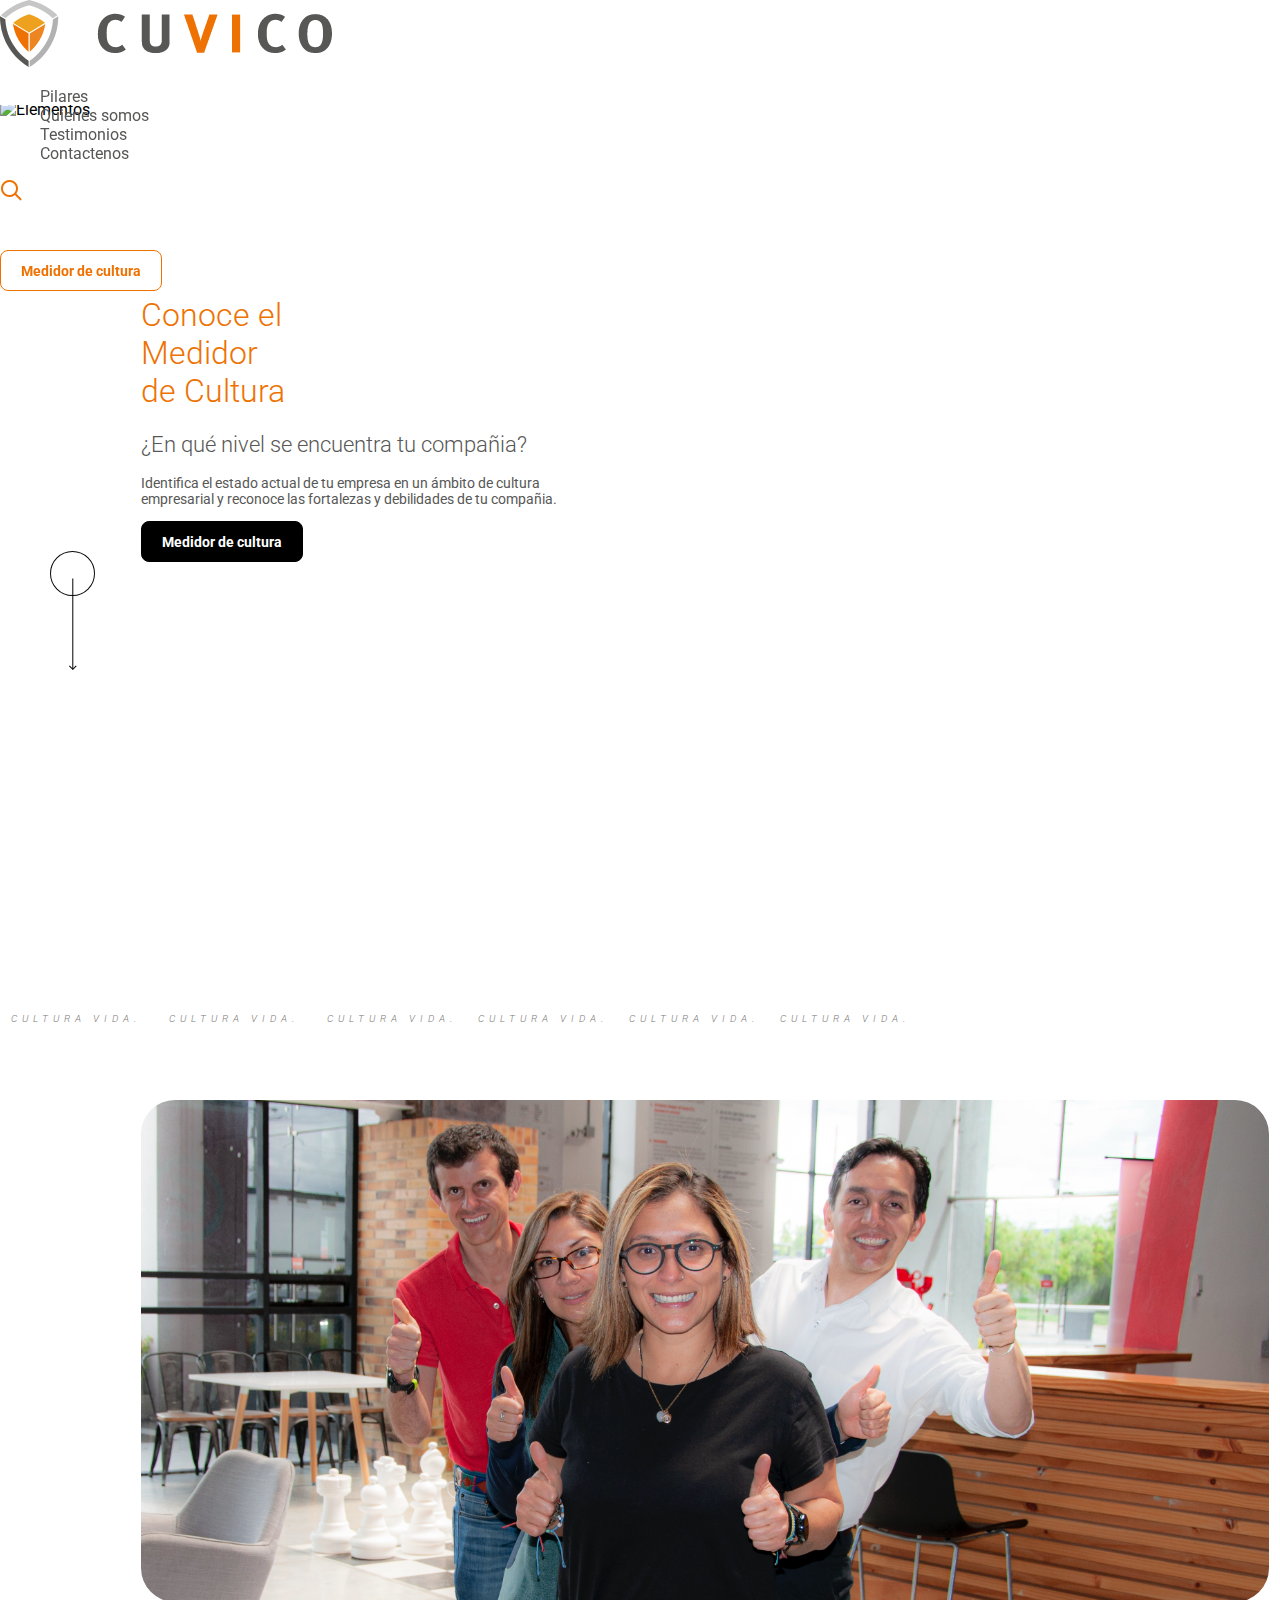
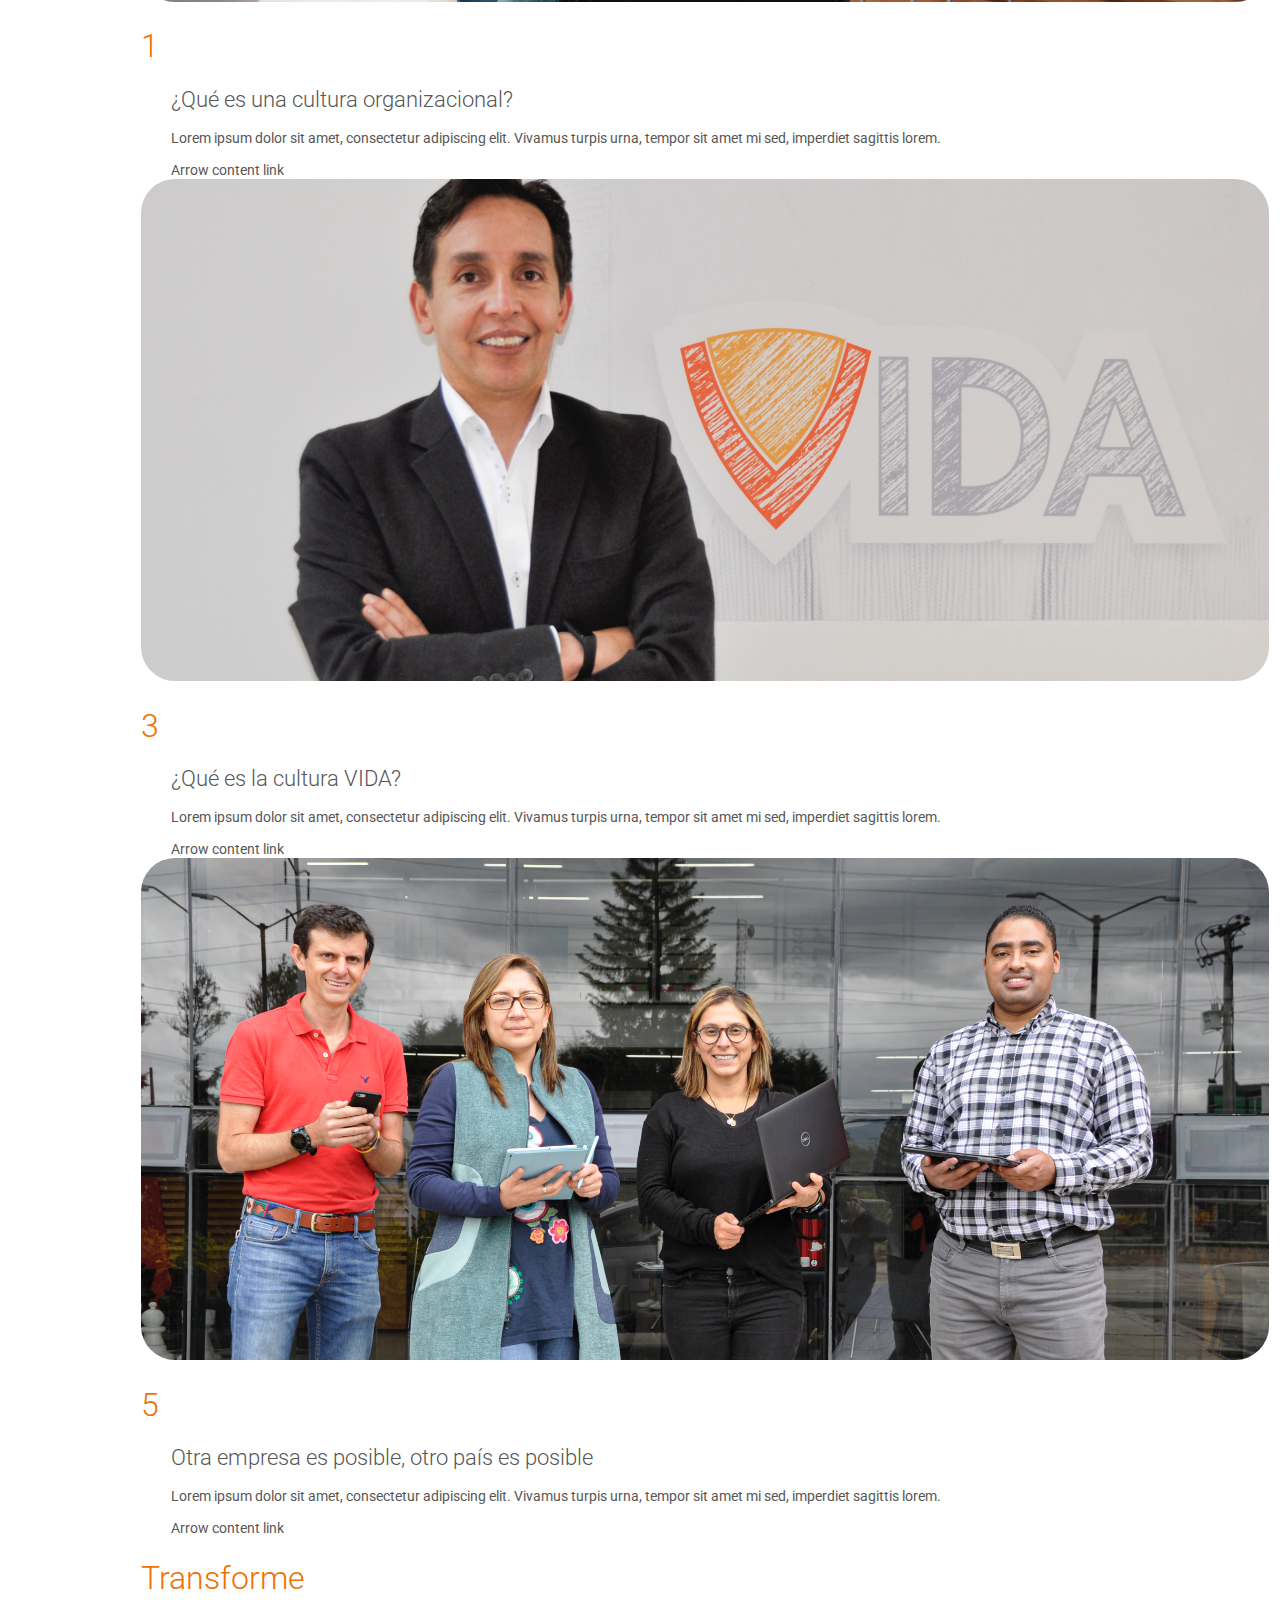
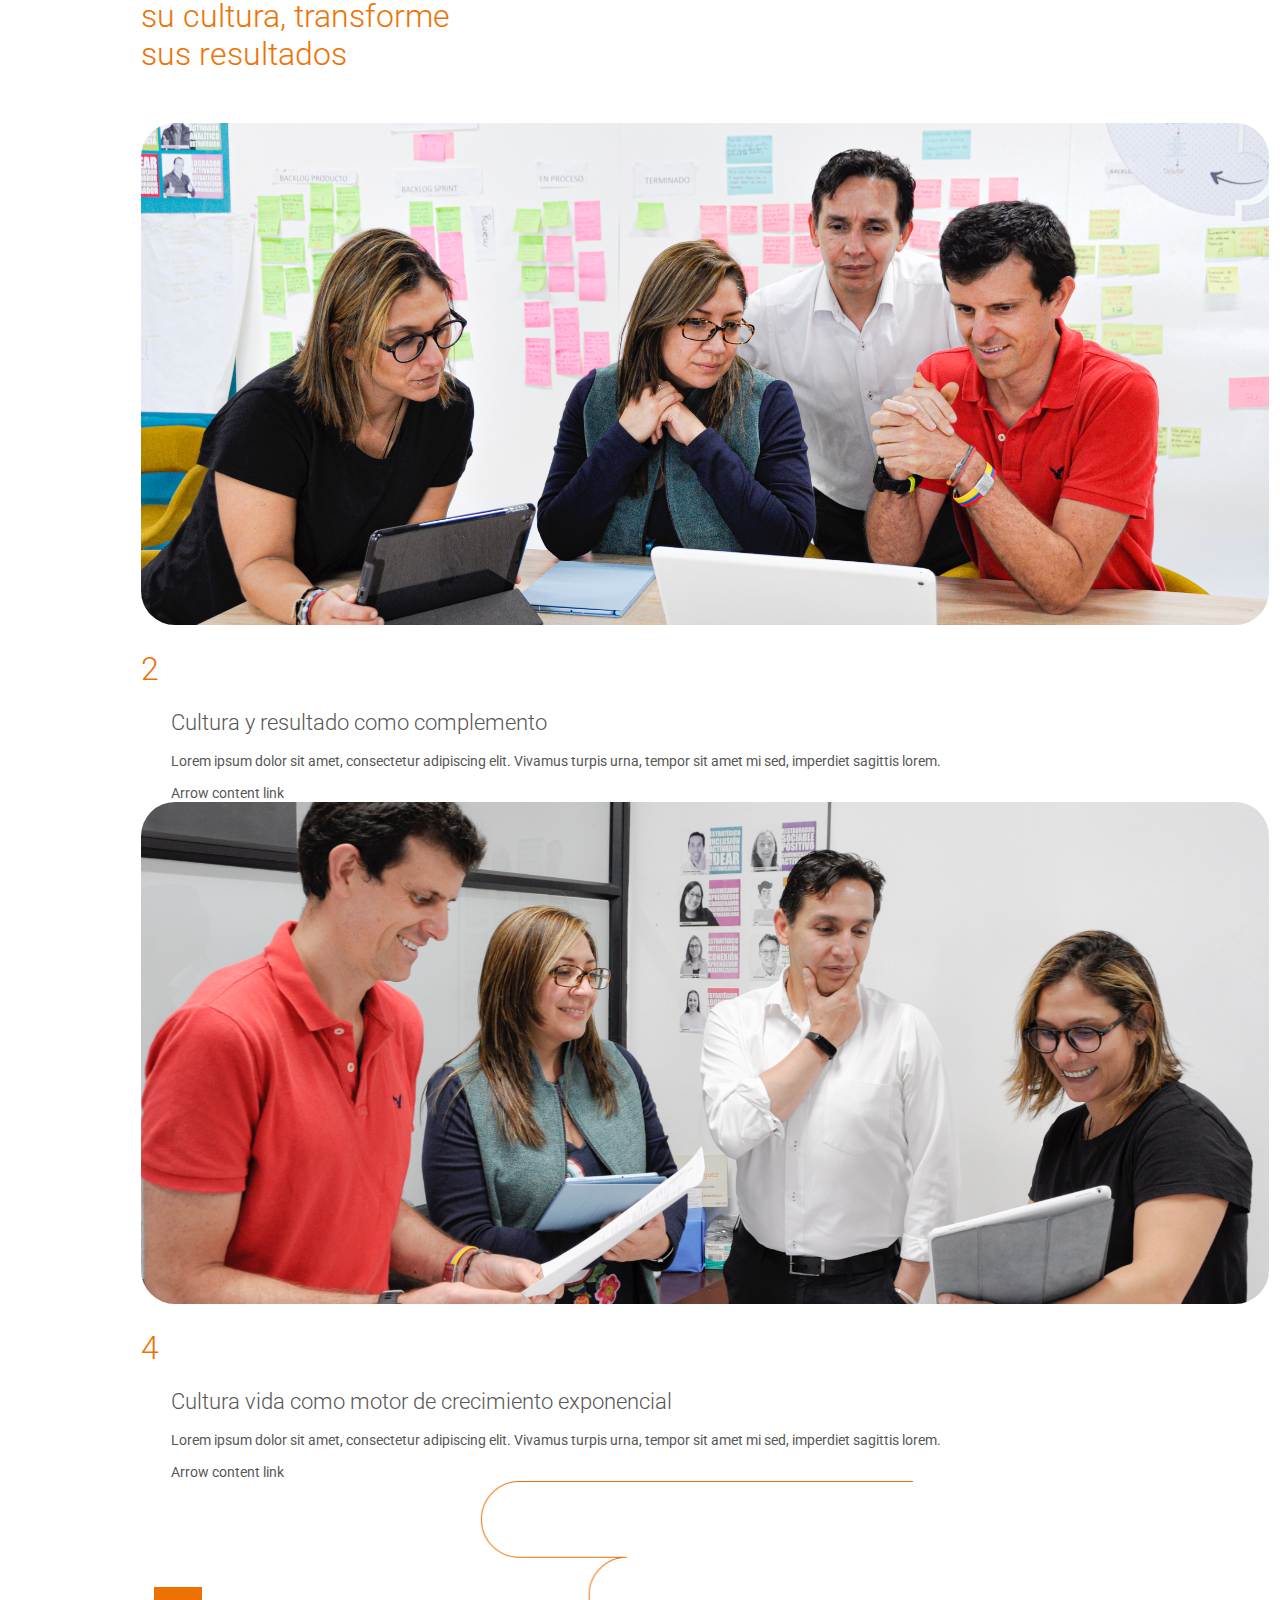
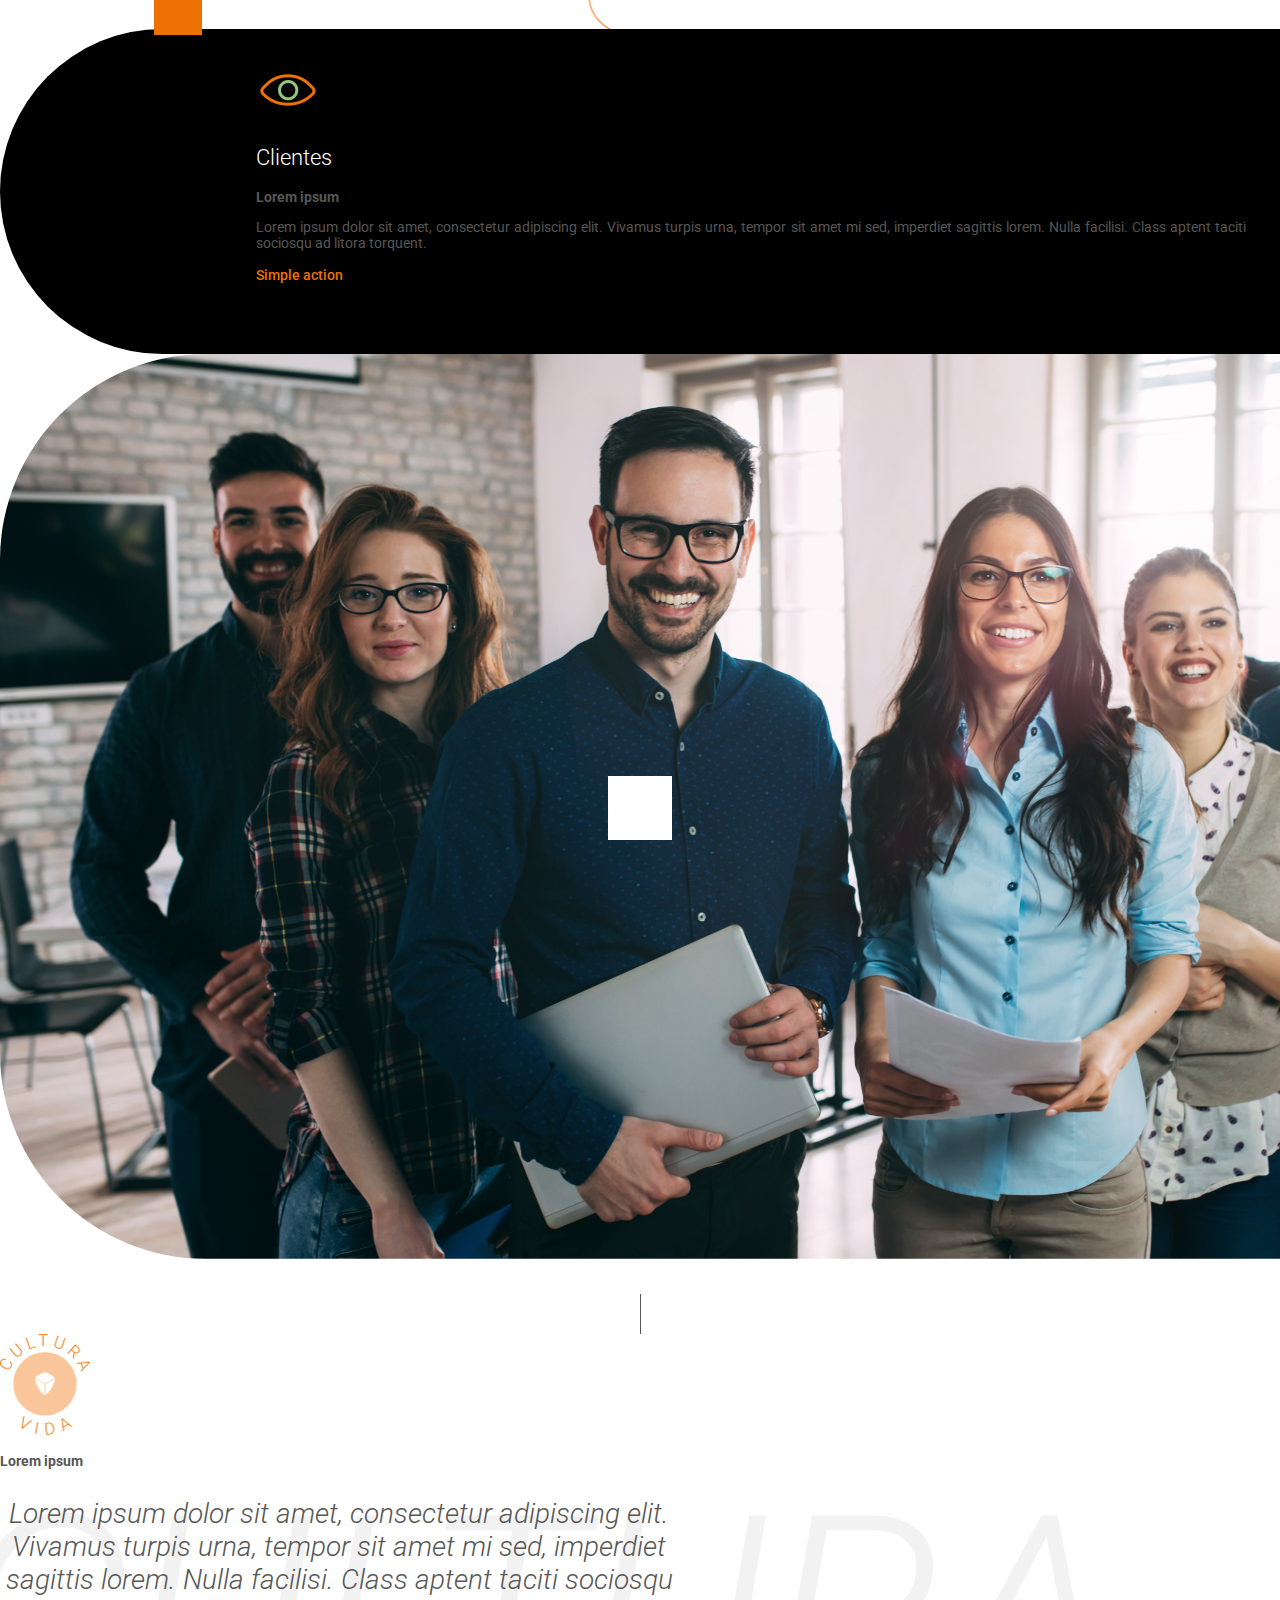
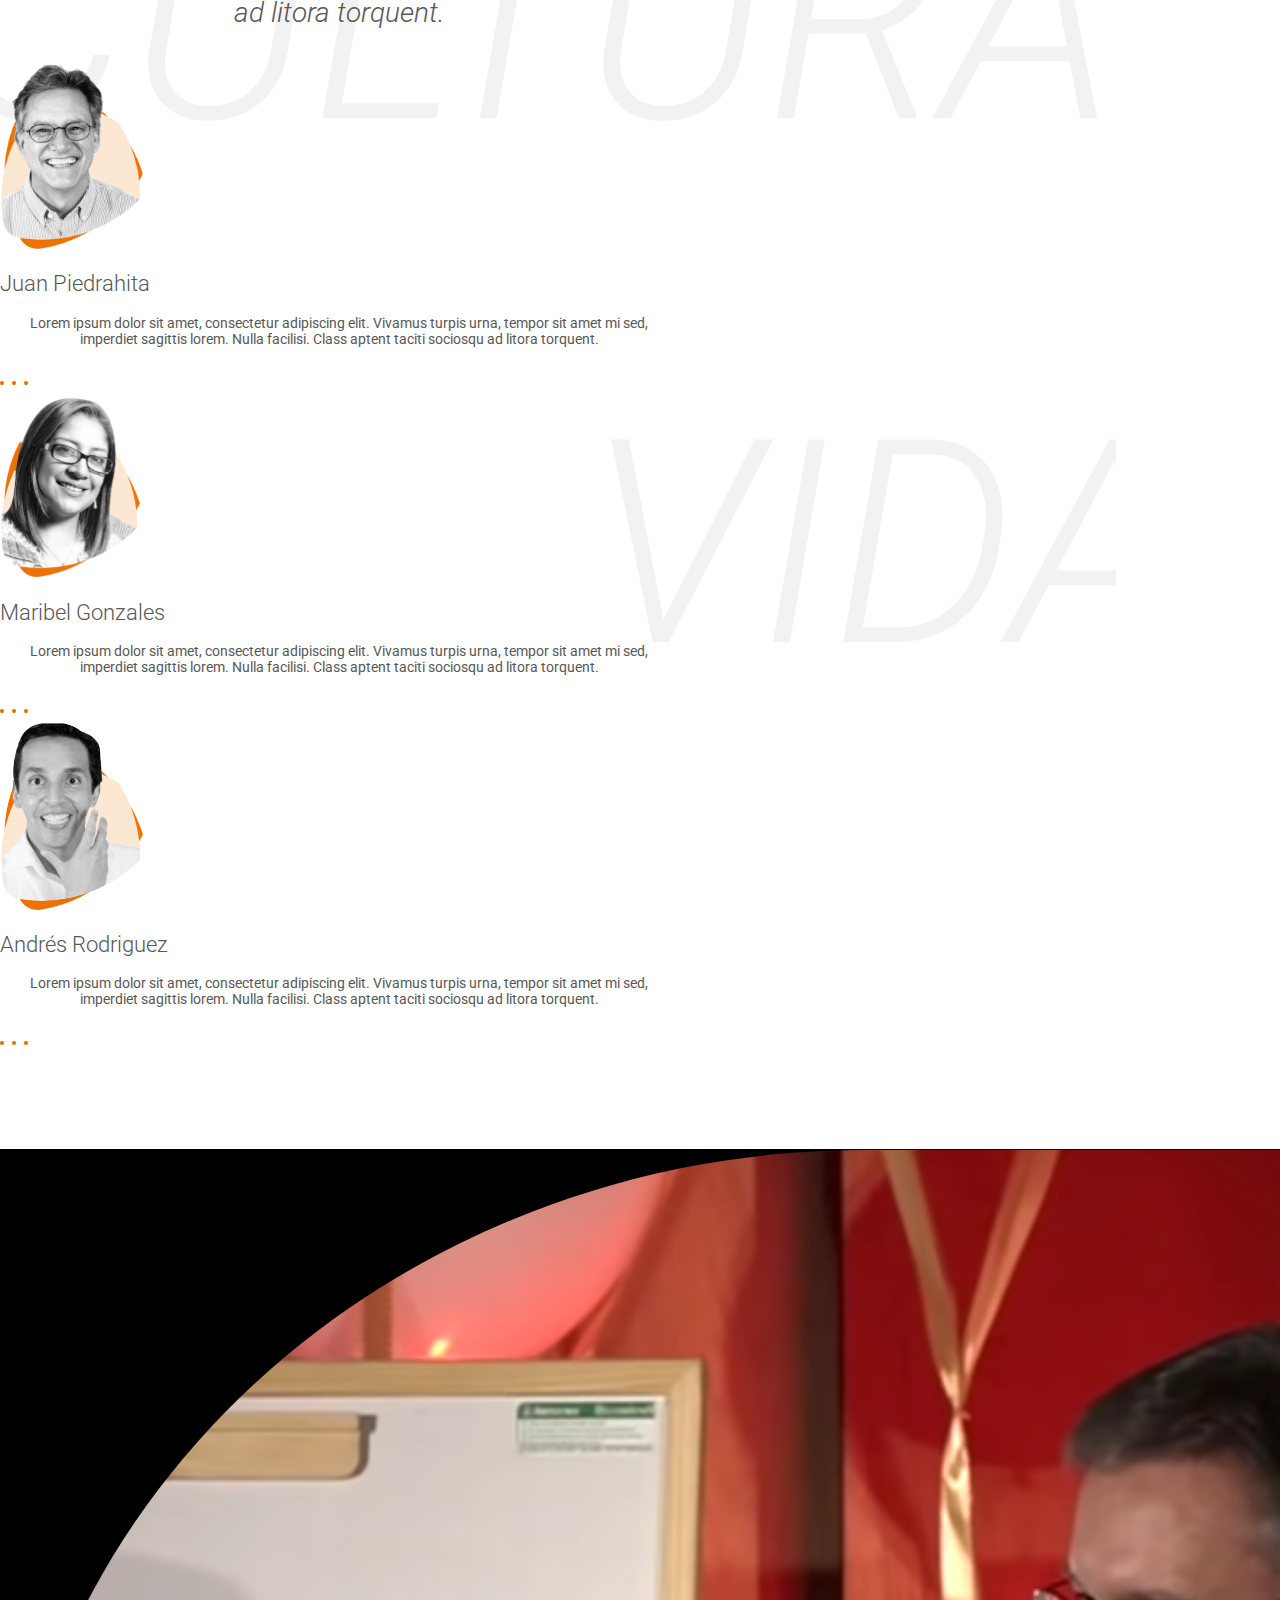
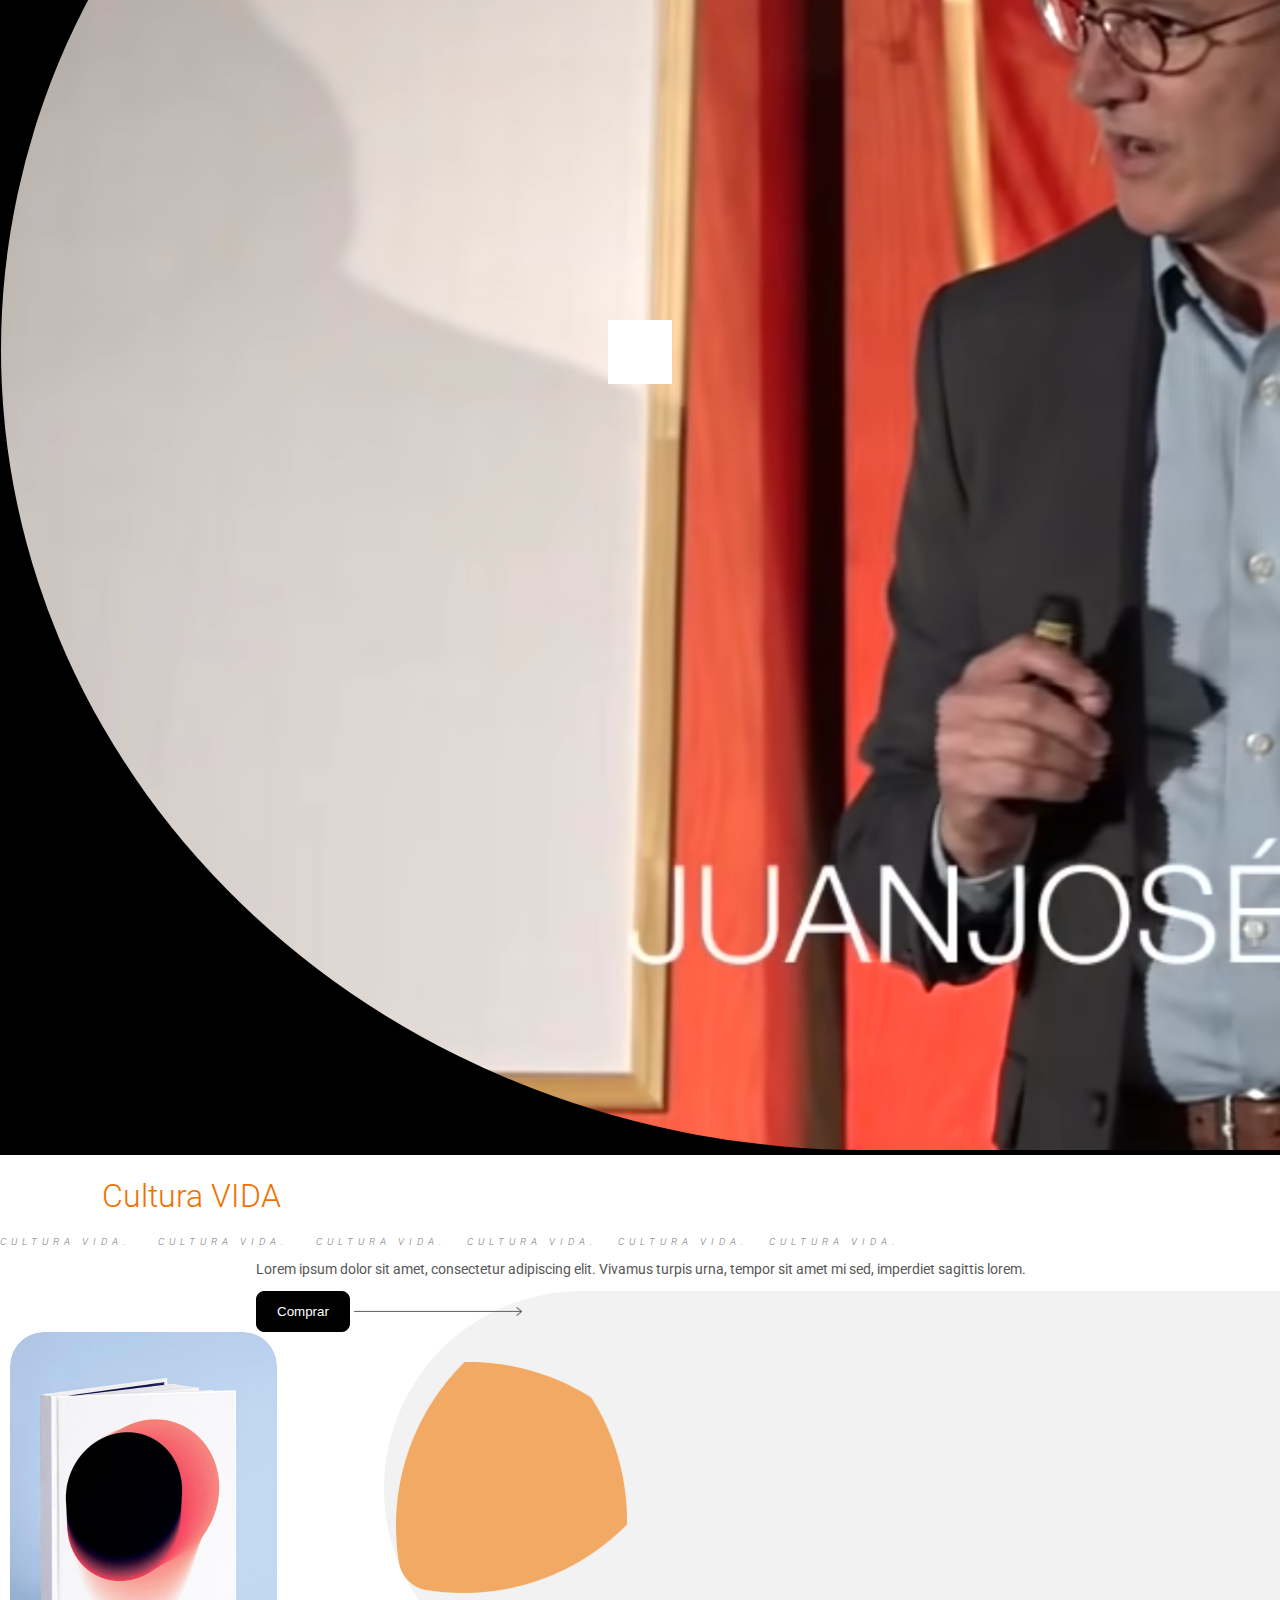
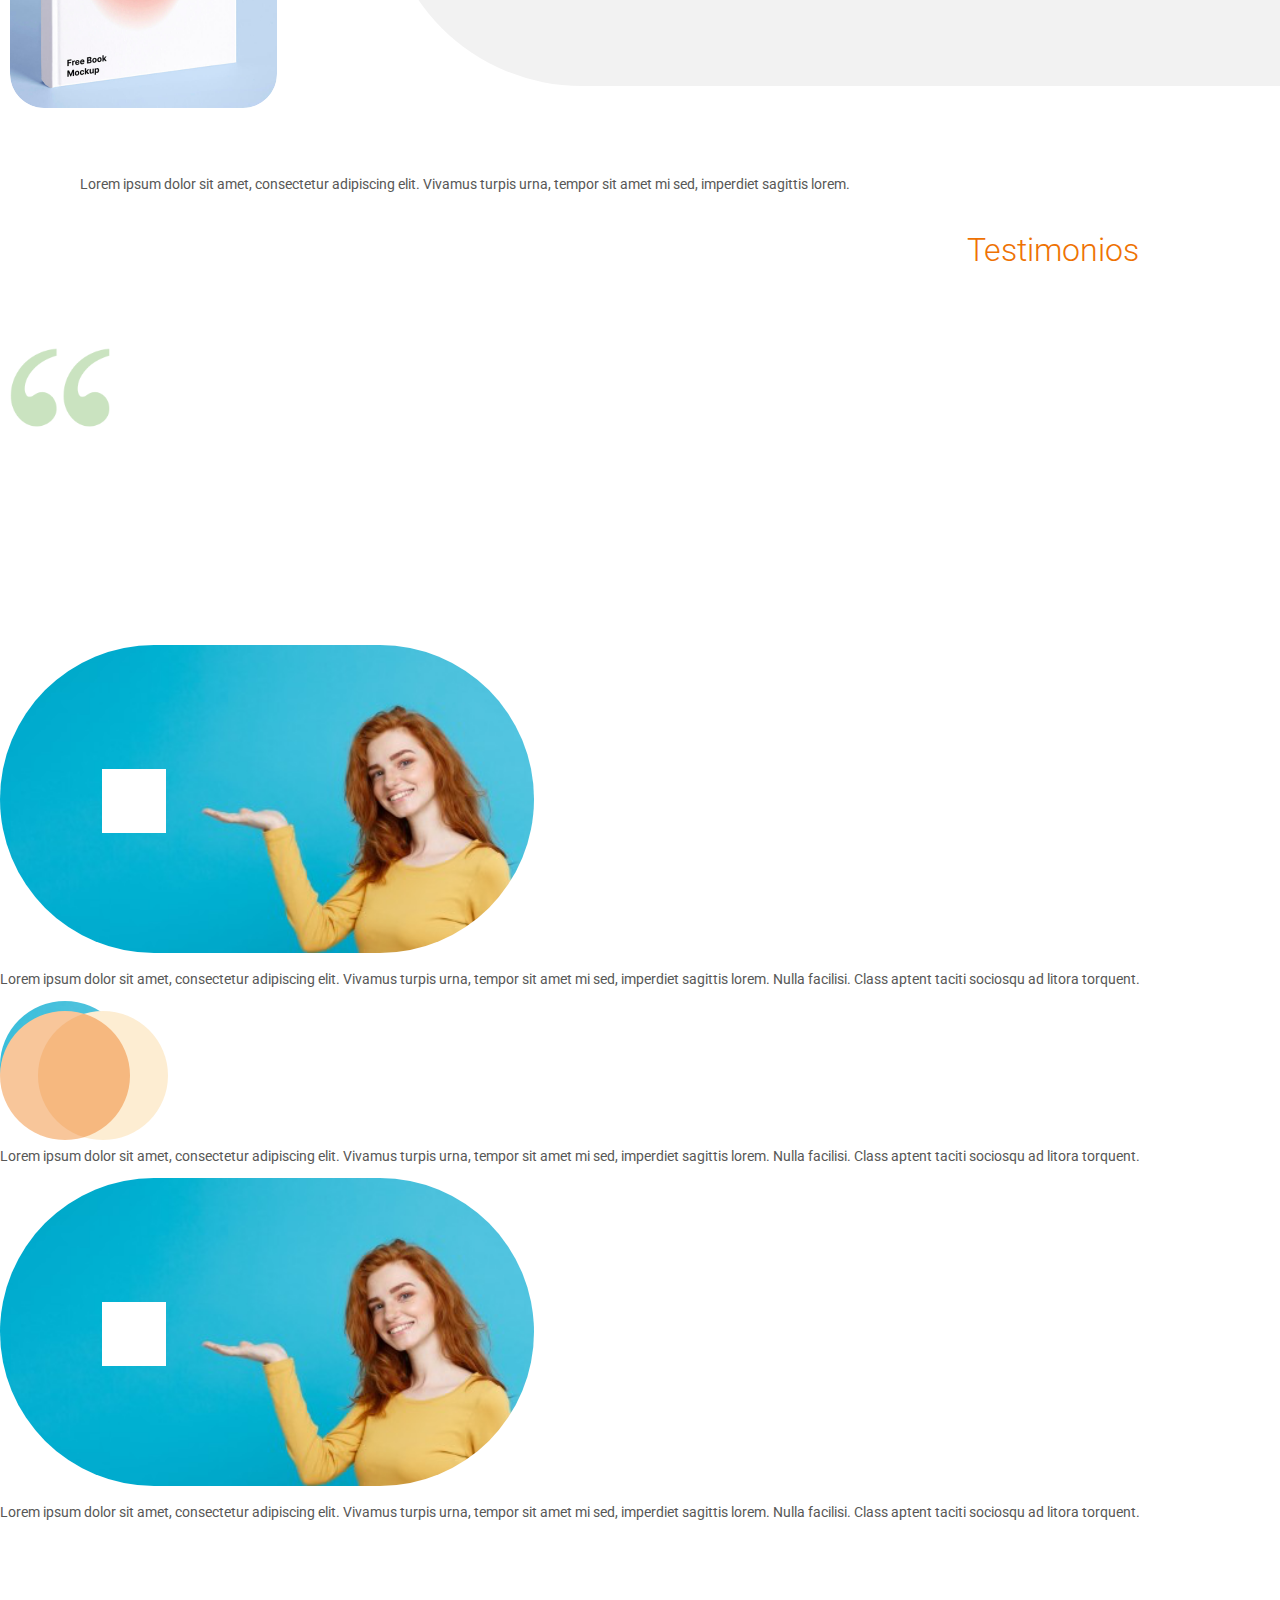
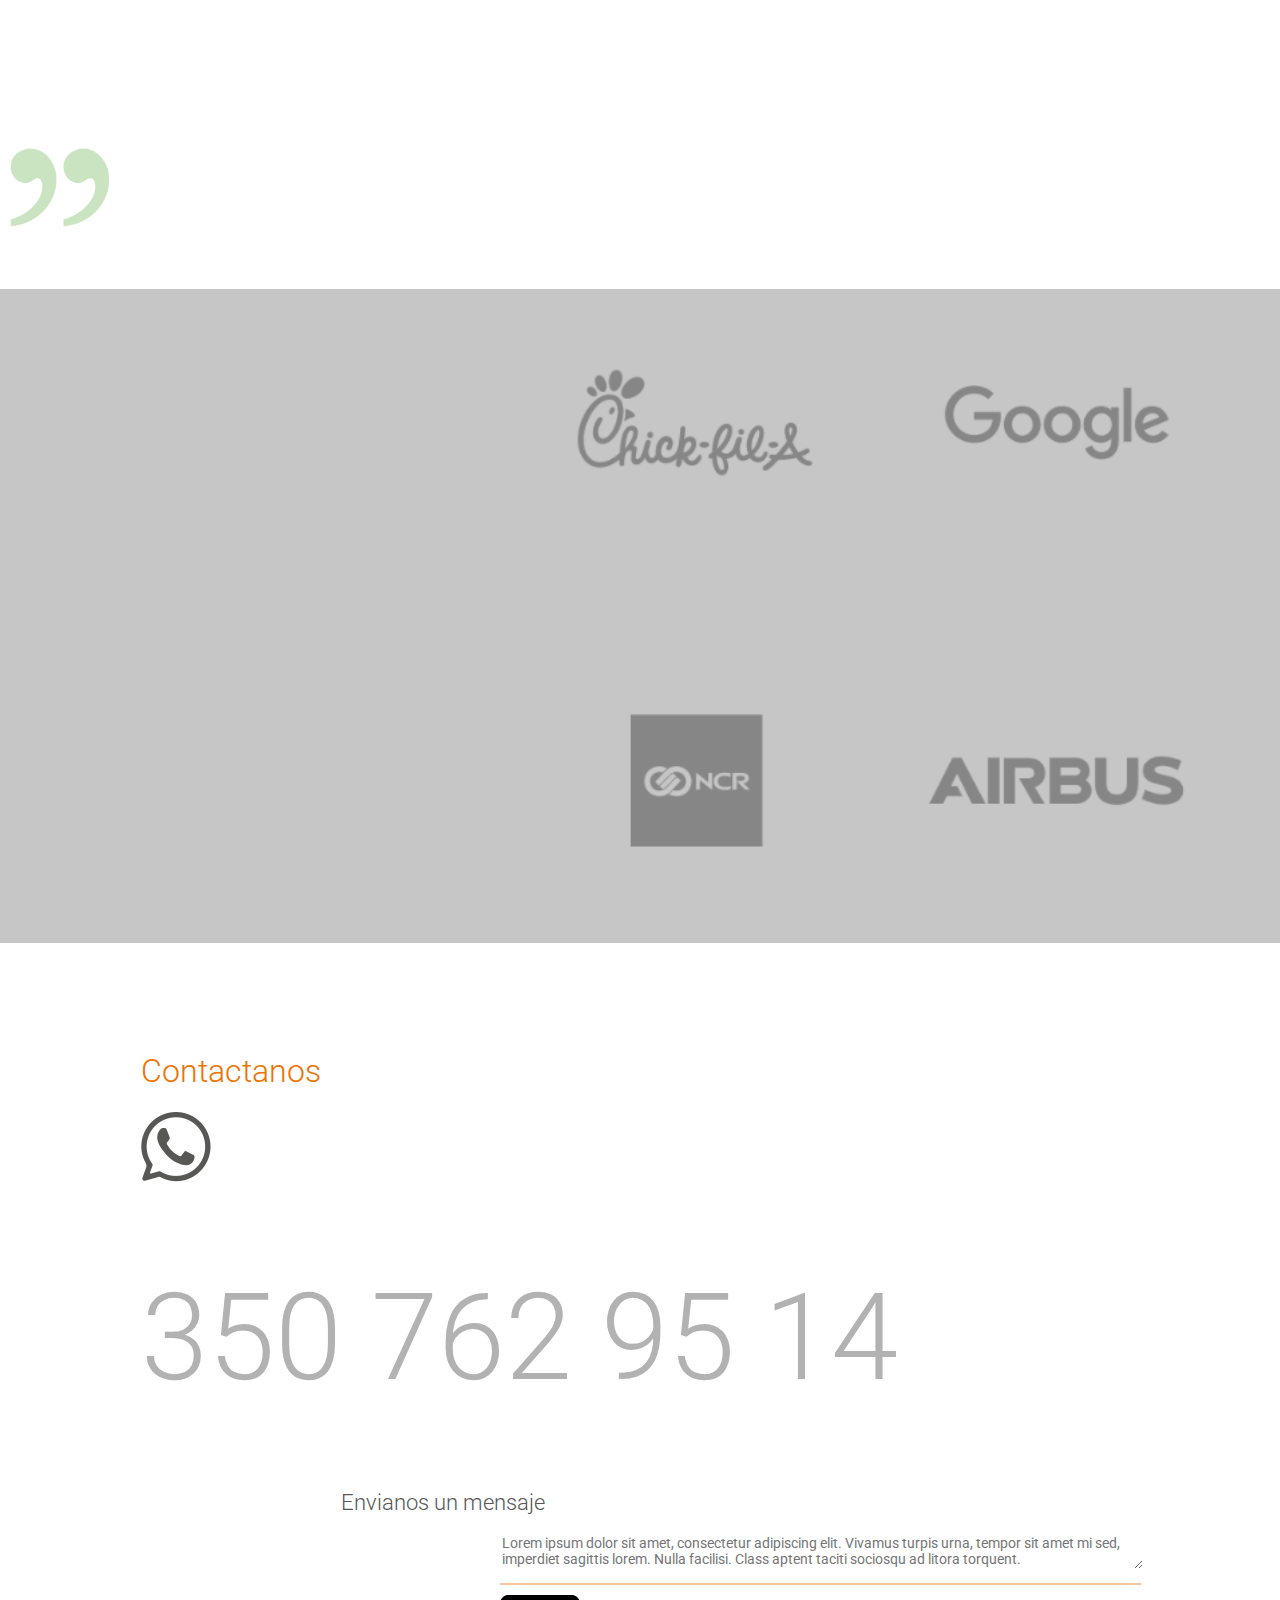
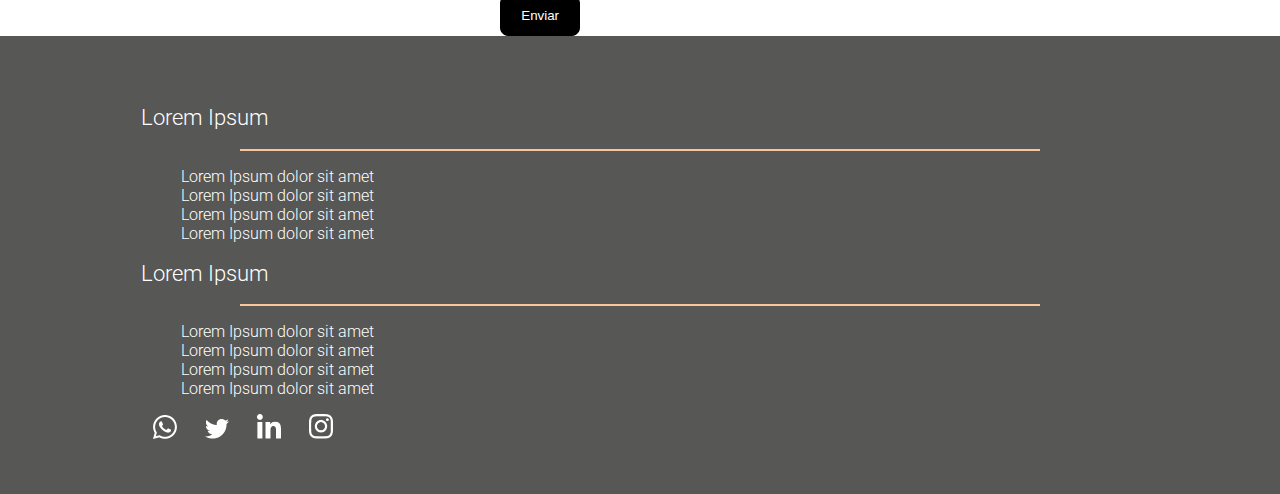
==== index.html @ b5a1ce72 "first changes" ====
<!DOCTYPE html>
<html lang="en">
<head>
  <meta charset="UTF-8">
  <meta http-equiv="X-UA-Compatible" content="IE=edge">
  <meta name="viewport" content="width=device-width, initial-scale=1.0">
  <link rel="preconnect" href="https://fonts.googleapis.com">
  <link rel="preconnect" href="https://fonts.gstatic.com" crossorigin>
  <link href="https://fonts.googleapis.com/css2?family=Roboto:ital,wght@0,300;0,400;0,500;0,700;1,300&display=swap" rel="stylesheet">
  <link rel="stylesheet" href="styles/main.css">
  <link rel="icon" type="image/x-icon" href="images/logo1.png">
  <link href="https://cdn.jsdelivr.net/npm/bootstrap@5.0.2/dist/css/bootstrap.min.css" rel="stylesheet" integrity="sha384-EVSTQN3/azprG1Anm3QDgpJLIm9Nao0Yz1ztcQTwFspd3yD65VohhpuuCOmLASjC" crossorigin="anonymous">
  <link rel="stylesheet" href="https://use.fontawesome.com/releases/v5.8.1/css/all.css" integrity="sha384-50oBUHEmvpQ+1lW4y57PTFmhCaXp0ML5d60M1M7uH2+nqUivzIebhndOJK28anvf" crossorigin="anonymous">
  <title>Cuvico web</title>
</head>
<body>
  <nav class="nav d-flex justify-content-center">
    <div class="mx-4 d-flex align-items-center w-100">
      <div class="col-2">
        <a href="/"><img class="logoNavBar w-100" src="images/logo2.png" alt="logo"/></a>
      </div>
      <ul class="col-6 d-flex align-items-center justify-content-around m-0">
        <li><a class="linkLineNav" href="#">Pilares</a></li>
        <li><a class="linkLineNav" href="/pageWhoWeAre.html">Quienes somos</a></li>
        <li><a class="linkLineNav" href="#">Testimonios</a></li>
        <li><a class="linkLineNav" href="#">Contactenos</a></li>
      </ul>
      <div class="col-2 d-flex justify-content-end" id="divSearch">
        <img class="search" id="search" src="images/search.png" alt="buscador"/>
        <div class="searchDivInput searchDivInputShow align-items-center" id="searchDivInput">        
          <input class="searchInput border-0 w-100 h-90" type="text" placeholder="Search item"/>
          <hr class="hrSearch"/>
        </div>
      </div>
      <div class="col-2 d-flex justify-content-center px-2">
        <a href="/pageOneCultureMeter.html"><button class="linkOrange btnSec">Medidor de cultura</button></a>
      </div>
    </div>
  </nav>
  <section class="sectionOneInicialPage w-100">
    <img class="imageInicialPage" src="images/elementsImage.png" alt="Elementos"/>
    <div class="containerElements">
      <div class="containerElementsSquare"></div>
      <h1 class="titleOneRegular">Conoce el <br/>Medidor <br/>de Cultura</h1>
      <h2 class="titleTwoLight">¿En qué nivel se encuentra tu compañia?</h2>
      <p class="pBig mt-3">Identifica el estado actual de tu empresa en un ámbito de cultura empresarial y reconoce las fortalezas y debilidades de tu compañia.</p>
      <div class="">
        <a href="/pageOneCultureMeter.html"><button class="btnPri linkOrange">Medidor de cultura</button></a>
      </div>
      <img class="arrow" src="images/arrow.svg" alt="Imagen mesa de trabajo"/>
    </div>
  </section>
  <section class="sectionTwoInicialPage w-100">
    <div class="sectionQuestions d-flex">
      <div class="col-6 colOne">
        <h4 class="titleFiveLight titleColOne">CULTURA VIDA. &nbsp;&nbsp; CULTURA VIDA. &nbsp;&nbsp; CULTURA VIDA.&nbsp;&nbsp; CULTURA VIDA.&nbsp;&nbsp; CULTURA VIDA.&nbsp;&nbsp; CULTURA VIDA.</h4>
        <div class="p-2 px-3 my-5">
          <img class="imageQuestionOne w-100" src="images/imageQuestionOne.png" alt="Imagen pregunta uno"/>
          <div class="pt-3 d-flex">
            <div class="col-1">
              <h1 class="titleOneRegular text-center">1</h1>
            </div>
            <div class="col-11 contentQuestion">
              <h2 class="titleTwoLight my-2">¿Qué es una cultura organizacional?</h2>
              <p class="pBig pt-3">Lorem ipsum dolor sit amet, consectetur adipiscing elit. Vivamus turpis urna, tempor sit amet mi sed, imperdiet sagittis lorem.</p>
              <div class="d-flex pt-3"><a class="linkLine  d-flex">Arrow content link</a><i class="fas fa-chevron-right iconArrowOne searchArrowLink"></i></div>
            </div>
          </div>
        </div>
        <div class="p-2 px-3 my-5">
          <img class="imageQuestionOne w-100" src="images/imageQuestionThree.png" alt="Imagen pregunta tres"/>
          <div class="pt-3 d-flex">
            <div class="col-1">
              <h1 class="titleOneRegular text-center">3</h1>
            </div>
            <div class="col-11 contentQuestion">
              <h2 class="titleTwoLight my-2">¿Qué es la cultura VIDA?</h2>
              <p class="pBig pt-3">Lorem ipsum dolor sit amet, consectetur adipiscing elit. Vivamus turpis urna, tempor sit amet mi sed, imperdiet sagittis lorem.</p>
              <div class="d-flex pt-3"><a class="linkLine  d-flex">Arrow content link</a><i class="fas fa-chevron-right iconArrowOne searchArrowLink"></i></div>
            </div>
          </div>
        </div>
        <div class="p-2 px-3 my-5">
          <img class="imageQuestionOne w-100" src="images/imageQuestionFive.png" alt="Imagen pregunta cinco"/>
          <div class="pt-3 d-flex">
            <div class="col-1">
              <h1 class="titleOneRegular text-center">5</h1>
            </div>
            <div class="col-11 contentQuestion">
              <h2 class="titleTwoLight my-2">Otra empresa es posible, otro país es posible</h2>
              <p class="pBig pt-3">Lorem ipsum dolor sit amet, consectetur adipiscing elit. Vivamus turpis urna, tempor sit amet mi sed, imperdiet sagittis lorem.</p>
              <div class="d-flex pt-3"><a class="linkLine  d-flex">Arrow content link</a><i class="fas fa-chevron-right iconArrowOne searchArrowLink"></i></div>
            </div>
          </div>
        </div>
      </div>
      <div class="col-6">
        <h1 class="titleOneRegular titleColTwo text-end">Transforme<br/> su cultura, transforme<br/> sus resultados</h1>
        <div class="p-2 px-3 my-5">
          <img class="imageQuestionOne w-100" src="images/imageQuestionTwo.png" alt="Imagen pregunta uno"/>
          <div class="pt-3 d-flex">
            <div class="col-1">
              <h1 class="titleOneRegular text-center">2</h1>
            </div>
            <div class="col-11 contentQuestion">
              <h2 class="titleTwoLight my-2">Cultura y resultado como complemento</h2>
              <p class="pBig pt-3">Lorem ipsum dolor sit amet, consectetur adipiscing elit. Vivamus turpis urna, tempor sit amet mi sed, imperdiet sagittis lorem.</p>
              <div class="d-flex pt-3"><a class="linkLine  d-flex">Arrow content link</a><i class="fas fa-chevron-right iconArrowOne searchArrowLink"></i></div>
            </div>
          </div>
        </div>
        <div class="p-2 px-3 my-5">
          <img class="imageQuestionOne w-100" src="images/imageQuestionFour.png" alt="Imagen pregunta tres"/>
          <div class="pt-3 d-flex">
            <div class="col-1">
              <h1 class="titleOneRegular text-center">4</h1>
            </div>
            <div class="col-11 contentQuestion">
              <h2 class="titleTwoLight my-2">Cultura vida como motor de crecimiento exponencial</h2>
              <p class="pBig pt-3">Lorem ipsum dolor sit amet, consectetur adipiscing elit. Vivamus turpis urna, tempor sit amet mi sed, imperdiet sagittis lorem.</p>
              <div class="d-flex pt-3"><a class="linkLine  d-flex">Arrow content link</a><i class="fas fa-chevron-right iconArrowOne searchArrowLink"></i></div>
            </div>
          </div>
        </div>
        <div class="sectionFigure">
          <img class="w-100" src="images/figureSectionTwo.png" alt="Figura"/>
        </div>
      </div>
    </div>
  </section>
  <section class="sectionThreeInicialPage d-flex w-100">
    <div class="col-6 containerOneSectionThree">
      <div class="containerElementsTwo h-100">
        <div class="containerElementsSquareOne"></div>
        <div class="containerElementsSquareTwo"></div>
        <img class="eye" src="images/eye.png" alt="Figura ojo"/>
        <h2 class="titleTwoLightWhite mt-4 mb-3">Clientes</h2>
        <h3 class="titleFourBold text-white mt-1">Lorem ipsum</h3>
        <p class="text-white pBig my-3">Lorem ipsum dolor sit amet, consectetur adipiscing elit. Vivamus turpis urna, tempor sit amet mi sed, imperdiet sagittis lorem. Nulla facilisi. Class aptent taciti sociosqu ad litora torquent.</p>
        <a class="linkOrangeMedium">Simple action</a>
      </div>
    </div>
    <div class="col-6 containerTwoSectionThree">
      <img class="w-100 h-100" src="images/imageVideo.png" alt="Imagen video"/>
      <div class="w-100 h-100 containerTwoSectionThreeBackground"></div>
      <div class="divPlayTwo"></div>
      <div class="divPlay d-flex justify-content-center align-items-center"><i class="fas fa-play"></i></div>
    </div>
  </section>
  <section class="sectionFourInicialPage w-100 mb-3">
    <div class="backgroundSection w-100">
      <h1 class="titleOnesectionFour">CULTURA</h1>
      <h1 class="titleTwosectionFour">VIDA</h1>
    </div>
    <div class="d-flex flex-column align-items-center textSection w-100">
      <div class="line"></div>
      <img class="logoSectiónFour py-3" src="images/logo3.png" alt="Loco Cultura Vida"/>
      <h3 class="placeholderOne py-2">Lorem ipsum</h3>
      <p class="titleLightItalic mb-5">Lorem ipsum dolor sit amet, consectetur adipiscing elit. Vivamus turpis urna, tempor sit amet mi sed, imperdiet sagittis lorem. Nulla facilisi. Class aptent taciti sociosqu ad litora torquent.</p>
      <div class="sectionPersonImage d-flex mt-5">
        <div class="containerPersonImage col-4 d-flex flex-column align-items-center px-5">
          <img class="personImage" src="images/personImageOne.png" alt="Imagen persona"/>
          <h2 class="titleTwoLight my-3">Juan Piedrahita</h2>
          <p class="pBig w-100 textPersonImage">Lorem ipsum dolor sit amet, consectetur adipiscing elit. Vivamus turpis urna, tempor sit amet mi sed, imperdiet sagittis lorem. Nulla facilisi. Class aptent taciti sociosqu ad litora torquent.</p>
          <img class="ellipsis" src="images/ellipsis.png" alt="Puntos suspensivos"/>
        </div>
        <div class="containerPersonImage col-4 d-flex flex-column align-items-center px-5">
          <img class="personImage" src="images/personImageTwo.png" alt="Imagen persona"/>
          <h2 class="titleTwoLight my-3">Maribel Gonzales</h2>
          <p class="pBig w-100 textPersonImage">Lorem ipsum dolor sit amet, consectetur adipiscing elit. Vivamus turpis urna, tempor sit amet mi sed, imperdiet sagittis lorem. Nulla facilisi. Class aptent taciti sociosqu ad litora torquent.</p>
          <img class="ellipsis" src="images/ellipsis.png" alt="Puntos suspensivos"/>
        </div>
        <div class="containerPersonImage col-4 d-flex flex-column align-items-center px-5">
          <img class="personImage" src="images/personImageThree.png" alt="Imagen persona"/>
          <h2 class="titleTwoLight my-3">Andrés Rodriguez</h2>
          <p class="pBig w-100 textPersonImage">Lorem ipsum dolor sit amet, consectetur adipiscing elit. Vivamus turpis urna, tempor sit amet mi sed, imperdiet sagittis lorem. Nulla facilisi. Class aptent taciti sociosqu ad litora torquent.</p>
          <img class="ellipsis" src="images/ellipsis.png" alt="Puntos suspensivos"/>
        </div>
      </div>
    </div>
  </section>
  <section class="sectionFiveInicialPage w-100">
    <img class="w-100 h-100 imageVideoTwo" src="images/imageVideoTwo.png" alt="Imagen video"/>
    <div class="divPlayTwo"></div>
    <div class="divPlay d-flex justify-content-center align-items-center"><i class="fas fa-play"></i></div>
  </section>
  <section class="sectionSixInicialPage w-100">
    <div class="sectionSixTitle w-100 my-5 d-flex align-items-center justify-content-between">
      <h1 class="titleOneRegular ">Cultura VIDA</h1>
      <h4 class="titleFiveLight">CULTURA VIDA. &nbsp;&nbsp; CULTURA VIDA. &nbsp;&nbsp; CULTURA VIDA.&nbsp;&nbsp; CULTURA VIDA.&nbsp;&nbsp; CULTURA VIDA.&nbsp;&nbsp; CULTURA VIDA.</h4>
    </div>
    <div class="sectionSixComprar w-100 d-flex">
      <div class="sectionSixComprarBackground"></div>
      <div class="sectionSixComprarContents d-flex w-100">
        <div class="sectionSixComprarTextOne col-5 d-flex flex-column justify-content-center">
          <p class="pBig">Lorem ipsum dolor sit amet, consectetur adipiscing elit. Vivamus turpis urna, tempor sit amet mi sed, imperdiet sagittis lorem.</p>
          <div class="d-flex mt-3 justify-content-between align-items-center">
            <button class="btnPri">Comprar</button>
            <img class="arrowTwo" src="images/arrowTwo.png" alt="Flecha"/>
          </div>
        </div>
        <div class="sectionSixComprarImagen d-flex flex-column align-items-center col-3">
          <img class="imageProduct" src="images/imageProduct.png" alt="Producto"/>
          <img class="imageBackgroundProduct" src="images/imageBackgroundProduct.png" alt="Fondo del producto"/>
        </div>
        <div class="sectionSixComprarTextTwo col-4 d-flex align-items-end">
          <p class="pBig">Lorem ipsum dolor sit amet, consectetur adipiscing elit. Vivamus turpis urna, tempor sit amet mi sed, imperdiet sagittis lorem.</p>
        </div>
      </div>
    </div>
  </section>
  <section class="sectionSevenInicialPage w-100">
    <h1 class="titleOneRegular">Testimonios</h1>
    <div class="d-flex">
      <img class="quotationMark" src="images/quotationMarkOne.png" alt=""/>
      <div class="d-flex pt-5">
        <div class="cardSectionSevenInicialPage col-4 px-5 d-flex flex-column justify-content-center align-items-center">
          <div class="cardImage">
            <img class="w-100 h-100" src="images/imageVideoThree.png" alt="Imagen video"/>
            <div class="divPlayTwo"></div>
            <div class="divPlay d-flex justify-content-center align-items-center"><i class="fas fa-play"></i></div>
          </div>
          <p class="pBig mt-4 text-center">Lorem ipsum dolor sit amet, consectetur adipiscing elit. Vivamus turpis urna, tempor sit amet mi sed, imperdiet sagittis lorem. Nulla facilisi. Class aptent taciti sociosqu ad litora torquent.</p>
        </div>
        <div class="cardSectionSevenInicialPage col-4 px-5 d-flex flex-column justify-content-end align-items-center">
          <div class="cardImagePerson d-flex justify-content-center w-100">
            <img class="imageBackgroundCard h-auto" src="images/imageBackgroundCard.png" alt="Imagen fondo"/>
            <img class="imageCard h-auto" src="images/imageCard.png" alt="Imagen persona"/>
          </div>
          <p class="pBig mt-4 text-center">Lorem ipsum dolor sit amet, consectetur adipiscing elit. Vivamus turpis urna, tempor sit amet mi sed, imperdiet sagittis lorem. Nulla facilisi. Class aptent taciti sociosqu ad litora torquent.</p>
        </div>
        <div class="cardSectionSevenInicialPage col-4 px-5 d-flex flex-column justify-content-center align-items-center">
          <div class="cardImage">
            <img class="w-100 h-100" src="images/imageVideoThree.png" alt="Imagen video"/>
            <div class="divPlayTwo"></div>
            <div class="divPlay d-flex justify-content-center align-items-center"><i class="fas fa-play"></i></div>
          </div>
          <p class="pBig mt-4 text-center">Lorem ipsum dolor sit amet, consectetur adipiscing elit. Vivamus turpis urna, tempor sit amet mi sed, imperdiet sagittis lorem. Nulla facilisi. Class aptent taciti sociosqu ad litora torquent.</p>
        </div>
      </div>
      <img class="quotationMark" src="images/quotationMarkTwo.png" alt=""/>
    </div>
  </section>
  <section class="sectionEightInicialPage w-100 mt-4">
    <img class="imageLogos w-100" src="images/imageLogos.png" alt="Logos empresas"/>
  </section>
  <section class="sectionNineInicialPage w-100 mt-4">
    <div class="divSectionNineInicialPage">
      <h1 class="titleOneRegular">Contactanos</h1>
      <div class="d-flex my-5">
        <div class="col-4 d-flex justify-content-center align-items-center">
          <img class="logoWpp" src="images/logoWpp.png" alt="Logo Whatsapp"/>
        </div>
        <div class="col-8">
          <h1 class="titleThreeLight">350 762 95 14</h1>
        </div>
      </div>
      <div class="divForm">
        <h2 class="titleTwoLight">Envianos un mensaje</h2>
        <div class="divInputForm">
          <textarea name="textarea" class="pBig mt-4" rows="2" placeholder="Lorem ipsum dolor sit amet, consectetur adipiscing elit. Vivamus turpis urna, tempor sit amet mi sed, imperdiet sagittis lorem. Nulla facilisi. Class aptent taciti sociosqu ad litora torquent."></textarea>
          <hr class="my-4"/>
          <div class="w-100 d-flex justify-content-end">
            <button class="btnPri">Enviar</button>
          </div>          
        </div>
      </div>
    </div>
  </section>
  <footer class="footerInicialPage w-100 mt-4">
    <div class="contentFooter d-flex">
      <div class="col-4 mt-5 px-4">
        <h2 class="titleTwoLightWhite">Lorem Ipsum</h2>
        <div class="d-flex flex-column justify-content-end align-items-end">
          <hr class=""/>
          <ul>
            <li class="my-2"><a class="linkLineFooter">Lorem Ipsum dolor sit amet</a></li>
            <li class="my-2"><a class="linkLineFooter">Lorem Ipsum dolor sit amet</a></li>
            <li class="my-2"><a class="linkLineFooter">Lorem Ipsum dolor sit amet</a></li>
            <li class="my-2"><a class="linkLineFooter">Lorem Ipsum dolor sit amet</a></li>
          </ul>
        </div>
      </div>
      <div class="col-4 mt-5 px-4">
        <h2 class="titleTwoLightWhite">Lorem Ipsum</h2>
        <div class="d-flex flex-column justify-content-end align-items-end">
          <hr class=""/>
          <ul>
            <li class="my-2"><a class="linkLineFooter">Lorem Ipsum dolor sit amet</a></li>
            <li class="my-2"><a class="linkLineFooter">Lorem Ipsum dolor sit amet</a></li>
            <li class="my-2"><a class="linkLineFooter">Lorem Ipsum dolor sit amet</a></li>
            <li class="my-2"><a class="linkLineFooter">Lorem Ipsum dolor sit amet</a></li>
          </ul>
        </div>
      </div>
      <div class="col-4 px-4 ml-auto text-end">
        <img class="imageLogosFooter" src="images/logoWhatsApp.png" alt="Whatsapp"/>
        <img class="imageLogosFooter" src="images/logoTwitter.png" alt="Twitter.png"/>
        <img class="imageLogosFooter" src="images/logoLinkedin.png" alt="Linkedin.png"/>
        <img class="imageLogosFooter" src="images/logoInstagram.png" alt="Instagram"/>
      </div>
    </div>
  </footer>
  <!-- https://xd.adobe.com/view/bd1bc032-68b6-4ac8-b6d2-0cb20ab52883-e848/ -->
<script src="js/script.js"></script>
</body>
</html>
---- styles/main.css ----
body{
  font-family: 'Roboto', sans-serif;
  margin: 0;
  padding: 0;
}

/* Text */
.titleOneRegular{
  font-size: 48px;
  color: #EE7203;
  font-weight: 300;
  font-family: 'Roboto', sans-serif;
}
.titleTwoLight{
  font-size: 28px;
  color: #575756;
  font-weight: 300;
  font-family: 'Roboto', sans-serif;
}
.titleThreeBold{
  font-size: 20px;
  color: #575756;
  font-weight: 700;
  font-family: 'Roboto', sans-serif;
}
.titleFourBold{
  font-size: 16px;
  color: #575756;
  font-weight: 700;
  font-family: 'Roboto', sans-serif;
}
.titleFiveLight{
  font-size: 10px;
  color: #7C7C79;
  font-weight: 300;
  font-style: italic;
  font-family: 'Roboto', sans-serif;
  letter-spacing: 5px;
}
.titleTwoLightWhite{
  font-size: 28px;
  color: white;
  font-weight: 300;
  font-family: 'Roboto', sans-serif;
}
.titleThreeLight{
  font-size: 121px;
  color: #B2B2B2;
  font-weight: 300;
  font-family: 'Roboto', sans-serif;
}
.placeholderOne{
  font-size: 16px;
  color: #575756;
  font-weight: medium;
  font-family: 'Roboto', sans-serif;
}
.bOne{
  font-size: 16px;
  color: #575756;
  font-weight: 500;
  font-family: 'Roboto', sans-serif;
}
.pBig{
  font-size: 16px;
  color: #575756;
  font-weight: 400;
  font-family: 'Roboto', sans-serif;
}
.commentaryOne{
  font-size: 14px;
  color: #575756;
  font-weight: 300;
  font-family: 'Roboto', sans-serif;
}
.linkOrange{
  font-size: 16px;
  color: #EE7203;
  font-weight: bold;
  font-family: 'Roboto', sans-serif;
}
.linkOrangeMedium{
  font-size: 16px;
  color: #EE7203;
  font-weight: 500;
  font-family: 'Roboto', sans-serif;
  text-decoration: none;
  cursor: pointer;
}
.linkOrangeMedium:hover{
  text-decoration: underline;
  color: #EE7203;
}
.linkLineNav{
  font-size: 16px;
  color: #575756;
  font-family: 'Roboto', sans-serif;
}
.linkLineNav:hover{
  text-decoration: overline #EE7203 2px;
  color:  #575756;
  font-family: 'Roboto', sans-serif;
}
.linkLine{
  text-decoration: none;
  font-size: 16px;
  color: #575756;
  cursor: pointer;
  font-family: 'Roboto', sans-serif;
}
.linkLine:hover{
  text-decoration: underline #575756 1px;
  color:  #575756;
}
.iconArrowOne{
  width: 22px;
  height: 22px;
  color: #DF782E;
  margin-left: 5px;
  transition: all 0.2s linear;
}
.linkLine:hover ~ .iconArrowOne{
  margin-left: 12px;
}
.titleLightItalic{
  font-size: 28px;
  color: #575756;
  font-weight: 300;
  font-family: 'Roboto', sans-serif;
  font-style: italic;
}
.linkLineFooter{
  text-decoration: none;
  font-size: 16px;
  font-weight: 300;
  color: white;
  cursor: pointer;
  font-family: 'Roboto', sans-serif;
}
.linkLineFooter:hover{
  text-decoration: underline white 1px;
  color:  white;
}
/* Button */
.btnSec{
  background-color: white;
  border: #EE7203 solid 1px;
  border-radius: 8px;
  min-height: 41px;
  cursor: pointer;
  padding: 0 20px;
}
.btnSec:hover{
  background-color: #FBE7D2;
}
.btnPri{
  background-color: black;
  border: black solid 1px;
  border-radius: 8px;
  min-height: 41px;
  cursor: pointer;
  padding: 0 20px;
  color: white;
}
.btnPri:hover{
  background-color: #575756;
  border: #575756 solid 1px;
}
.divPlay{
  width: 64px;
  height: 64px;
  background-color: white;
  position: absolute;
  left: 50%;
  top: 50%;
  transform: translate(-50%, -50%);
  transition: all 0s;
  cursor: pointer;
}
.divPlay i{
  font-size: 22px;
  color: #EE7203;
}
.divPlayTwo{
  width: 64px;
  height: 64px;
  position: absolute;
  left: 50%;
  top: 50%;
  transform: translate(-50%, -50%);
  background-color: #EDA11E;
}
.divPlay:hover{
  transform: translate(-37%, -60%);
}
.btnQuestions{
  width: 100%;
  background-color: white;
  border: #E7E7E7 solid 1px;
  border-radius: 8px;
  cursor: pointer;
}
.btnQuestions:hover{
  border: #F0C7A0 solid 1px;
  border-radius: 8px;
  cursor: pointer;
  box-shadow: 0px 0px 5px 1px #F0C7A0;
}
.btnArrow{
  width: 32px;
  height: 32px;
  background-color: white;
  border: #EE7203 solid 1px;
  border-radius: 50%;
  display: flex;
  align-items: center;
  justify-content: center;
}
.btnArrow i{
  color: #EE7203;
}
.btnArrow:hover{
  background-color: #EE7203;
  border: #EE7203 solid 1px;
  box-shadow: 0px 0px 5px 2px #E7E7E7;
  color: white;

}
.btnArrow:hover .btnArrowI{
  color: white;
}
/* NavBar */
.nav{
  box-sizing: border-box;
  background-color: #FFFFFF;
  width: 100%;
  height: 105px;
  position: fixed;
  top: 0;
  z-index: 5;
}
.nav ul{
  list-style: none;
}
.nav ul li a{
  text-decoration: none;
}
.search{
  height: 39px;
  cursor: pointer;
}
.searchDivInput{
  visibility: hidden;
  width: 0px;
  border-bottom: none;
}
.searchDivInputShow{
  transition: all 1s linear;
}
.searchDivInputShowActive{
  visibility: visible;
  width: 90%;
  padding: 5px;
}
.searchInput{
  box-sizing: content-box;
}
.searchInput::placeholder{
  font-size: 16px;
  color: #575756;
  font-weight: medium;
}
.searchInput:focus{
  outline: none;
}
.hrSearch{
  border: 1px solid #EE7203;
  margin: 5px 0px 0px -25px;
}

/*sectionOneInicialPage*/
.sectionOneInicialPage{
  margin-top: 100px;
  position: relative;
  height: calc(100vh - 100px);
}
.imageInicialPage{
  width: 100%;
  height: 100%;
  object-fit: fill;
  position: absolute;
  top: 0;
  border-radius: 0px 0px 200px 200px;
}
.containerElements{
  position: absolute;
  top: 0px;
  width: 35%;
  height: auto;
  background-color: white;
  margin: 15vh 0;
  padding: 40px 30px 40px 141px;
}
.containerElementsSquare{
  position: absolute;
  top: -30px;
  left: 100%;
  width: 30px;
  height: 30px;
  background-color: white;
}
.containerElements .arrow{
  position: absolute;
  top: 86%;
  left: 50px;
  width: 45px;
}

/* sectionTwoInicialPage */
.sectionTwoInicialPage{
  background-color: white;
  max-width: 1920px;
  margin: auto;
}
.sectionQuestions{
  margin: 100px 141px;
}
.imageQuestionOne{
  border-radius: 34px;
}
.sectionQuestions .colOne{
  position: relative;
  padding-top: 100px;
}
.sectionQuestions .colOne .titleColOne{
  position: absolute;
  top: 0;
  left: -130px;
  width: 200%;
}
.contentQuestion{
  padding-left: 30px;
}
.contentQuestion .pBig{
  text-align: justify;
}
.titleColTwo{
  display: inline-block;
  margin-bottom: 50px;
  width: 100%;
}
.sectionFigure{
  position: absolute;
  contain: content;
}
.sectionFigure img{
  position: relative;
  right: -20%;
  height: 380px;
}

/* sectionThreeInicialPage */
.containerElementsTwo{
  position: relative;
  height: auto;
  background-color: black;
  padding: 30px 34px 70px 20%;
  border-radius: 206px 0px 0px 206px;
}
.containerOneSectionThree{
  padding: 48px 0px 0px 0px;
}
.containerTwoSectionThree{
  position: relative;
  background: transparent;
}
.containerTwoSectionThreeBackground{
  position: absolute;
  background-color: black;
  top: 0;
  z-index: -1;
  border-top: 48px white solid;
  border-radius: 0px 206px 206px 0px;
}
.containerTwoSectionThree img{
  border-radius: 206px;
  z-index: 2;
}
.containerElementsSquareOne{
  position: absolute;
  top: -48px;
  right: -70px;
  width: 48px;
  height: 48px;
  background-color: #B3D8DC;
}
.containerElementsSquareTwo{
  position: absolute;
  top: -42px;
  left: 12%;
  width: 48px;
  height: 48px;
  background-color: #EE7203;
}
.containerElementsTwo .eye{
  width: 64px;
}
.containerElementsTwo p{
  text-align: justify;
}

/* sectionFourInicialPage */
.sectionFourInicialPage{
  position: relative;
  padding-top: 31px;
  padding-bottom: 100px;
}
.backgroundSection{
  position: absolute;
  overflow: hidden;
  z-index: 1;
  top: 0;
}
.backgroundSection h1{
  width: 100%;
  display: block;
  font-size: 285px;
  color: #F2F2F2;
  font-weight: 300;
  font-style: italic;
  font-family: 'Roboto', sans-serif;  
}
.titleOnesectionFour{
  margin-left: -50px;
}
.titleTwosectionFour{
  text-align: end;
  margin-left: 68px;
}
.logoSectiónFour{
  width: 90px;
}
.sectionFourInicialPage .textSection{
  z-index: 2;
  position:relative;
}
.sectionFourInicialPage .textSection .line{
  width: 50%;
  height: 40px;
  border-right: #575756 solid 1px;
  align-self: flex-start;
}
.sectionFourInicialPage .textSection p{
  width: 53%;
  text-align: center;
}
.sectionPersonImage{
  width: 100%;
  max-width: 1920px;
  margin: auto;
}
.sectionFourInicialPage .textSection .personImage{
  width: 143px;
  height: auto;
}
.sectionPersonImage .textPersonImage{
  height: 45px;
  overflow: hidden;
  margin-bottom: 10px;
}
.sectionFourInicialPage .textSection .ellipsis{
  width: 28px;
}
.containerPersonImage:hover .personImage{
  width: 186px;
}
.containerPersonImage:hover .ellipsis{
  display: none;
}
.containerPersonImage:hover .textPersonImage{
  height: auto;
  overflow: visible;
}
/* sectionFiveInicialPage */
.sectionFiveInicialPage{
  position: relative;
  background-color: black;
}
.sectionFiveInicialPage .imageVideoTwo{
  border-radius: 30% / 50%;
  border: black solid 0.1px;
  
}
.sectionFiveInicialPage:hover .imageVideoTwo{
  border-radius: 0px;
  border-width: 33px 53px;
  border-color: black;
  border-style: solid;
}
/* sectionSixInicialPage */
.sectionSixInicialPage .sectionSixTitle h1{
  margin-left: 8%;
}
.sectionSixComprarContents {
  max-width: 1920px;
  margin: auto;
  height: 100%;
}
.sectionSixComprar{
  position: relative;
  height: calc(375px + 115px);
}
.sectionSixComprarBackground {
  position: absolute;
  top: 30px;
  right: 0;
  width: 70%;
  height: 395px;
  background-color: #F2F2F2;
  border-radius: 198px 0px 0px 198px;
  z-index: -1;
}
.sectionSixComprarTextOne{
  padding-left: 20%;
}
.sectionSixComprarTextOne .arrowTwo{
  width: 168px;
  height: 9px;
}
.sectionSixComprarImagen{
  position: relative;
  padding: 0px 10px;
}
.sectionSixComprarImagen .imageProduct{
  position: relative;
  width: 267px;
  height: 376px;
  z-index: 2;
  border-radius: 34px;
}
.sectionSixComprarImagen .imageBackgroundProduct{
  position: relative;
  top: -115px;
  left: 115px;
  width: 231px;
  height: 231px;
}
.sectionSixComprarTextTwo{
  padding: 50px 80px;
}
.sectionSixComprarTextTwo p{
  width: 80%;
}

/* sectionSevenInicialPage */
.sectionSevenInicialPage{
  max-width: 1920px;
  margin: auto;
  margin-top: 80px;
}
.sectionSevenInicialPage h1{
  margin-right: 141px;
  text-align: end;
}
.quotationMark{
  width: 100%;
  max-width: 168px;
  object-fit: contain;
}
.cardImage{
  position: relative;
  width: 100%;
  max-width: 267px;
}
.cardImage img{
  border-radius: 206px;
}
.cardSectionSevenInicialPage .imageBackgroundCard{
  width: 100%;
  max-width: 168px;
}
.cardSectionSevenInicialPage .imageCard{
  width: 100%;
  max-width: 130px;
  z-index: 2;
}
.cardSectionSevenInicialPage .cardImagePerson{
  position: relative;
}
.cardImagePerson .imageBackgroundCard{
  position: absolute;
  top: 10px;
}
/* sectionNineInicialPage */
.sectionNineInicialPage{
  max-width: 1920px;
  margin: auto;
}
.divSectionNineInicialPage {
  margin: 0px 141px;
}
.logoWpp{
  width: 70px;
  height: 70px;
}
.sectionNineInicialPage .divForm{
  width: 80%;
  margin-left: auto;
}
.sectionNineInicialPage .divForm .divInputForm{
  margin-left: 20%;
}
.sectionNineInicialPage .divForm .divInputForm textarea{
  width: 100%;
  overflow: hidden;
  border: none;
}
.sectionNineInicialPage .divForm .divInputForm hr{
  width: 100%;
  border: #F8C69A solid 1px;
  margin: 10px 0px;
  color: #F8C69A ;
}
/* footerInicialPage */
.footerInicialPage{
  max-width: 1920px;
  margin: auto;
  background-color: #575756;
}
.contentFooter{
  margin: 0px 141px;
  padding: 51px 0px;
}
.footerInicialPage .contentFooter ul{
  list-style-type:none;
}
.footerInicialPage .contentFooter hr {
  width: 80%;
  border: #F8C69A solid 1px;
  color: #F8C69A;
}
.footerInicialPage .imageLogosFooter{
  width: 24px;
  margin: 0px 12px;
  cursor: pointer;
}

@media (max-width: 1440px) {
  .titleOneRegular{
    font-size: 32px;
  }
  .titleTwoLight{
    font-size: 22px;
  }
  .titleThreeBold{
    font-size: 16px;
  }
  .titleFourBold{
    font-size: 14px;
  }
  .titleTwoLightWhite{
    font-size: 22px;
  }
  .placeholderOne{
    font-size: 14px;
  }
  .bOne{
    font-size: 14px;
  }
  .pBig{
    font-size: 14px;
  }
  .commentaryOne{
    font-size: 12px;
  }
  .linkOrange{
    font-size: 14px;
  }
  .linkOrangeMedium{
    font-size: 14px;
  }
  .linkLine{
    font-size: 14px;
  }
  .searchInput::placeholder{
    font-size: 14px;
  }
  .quotationMark{
    width: 100%;
    max-width: 120px;
  }
}
@media (max-width: 1000px){
  .quotationMark{
    width: 100%;
    max-width: 90px;
  }
}
@media (max-width: 900px){
  .quotationMark{
    width: 100%;
    max-width: 60px;
  }
}
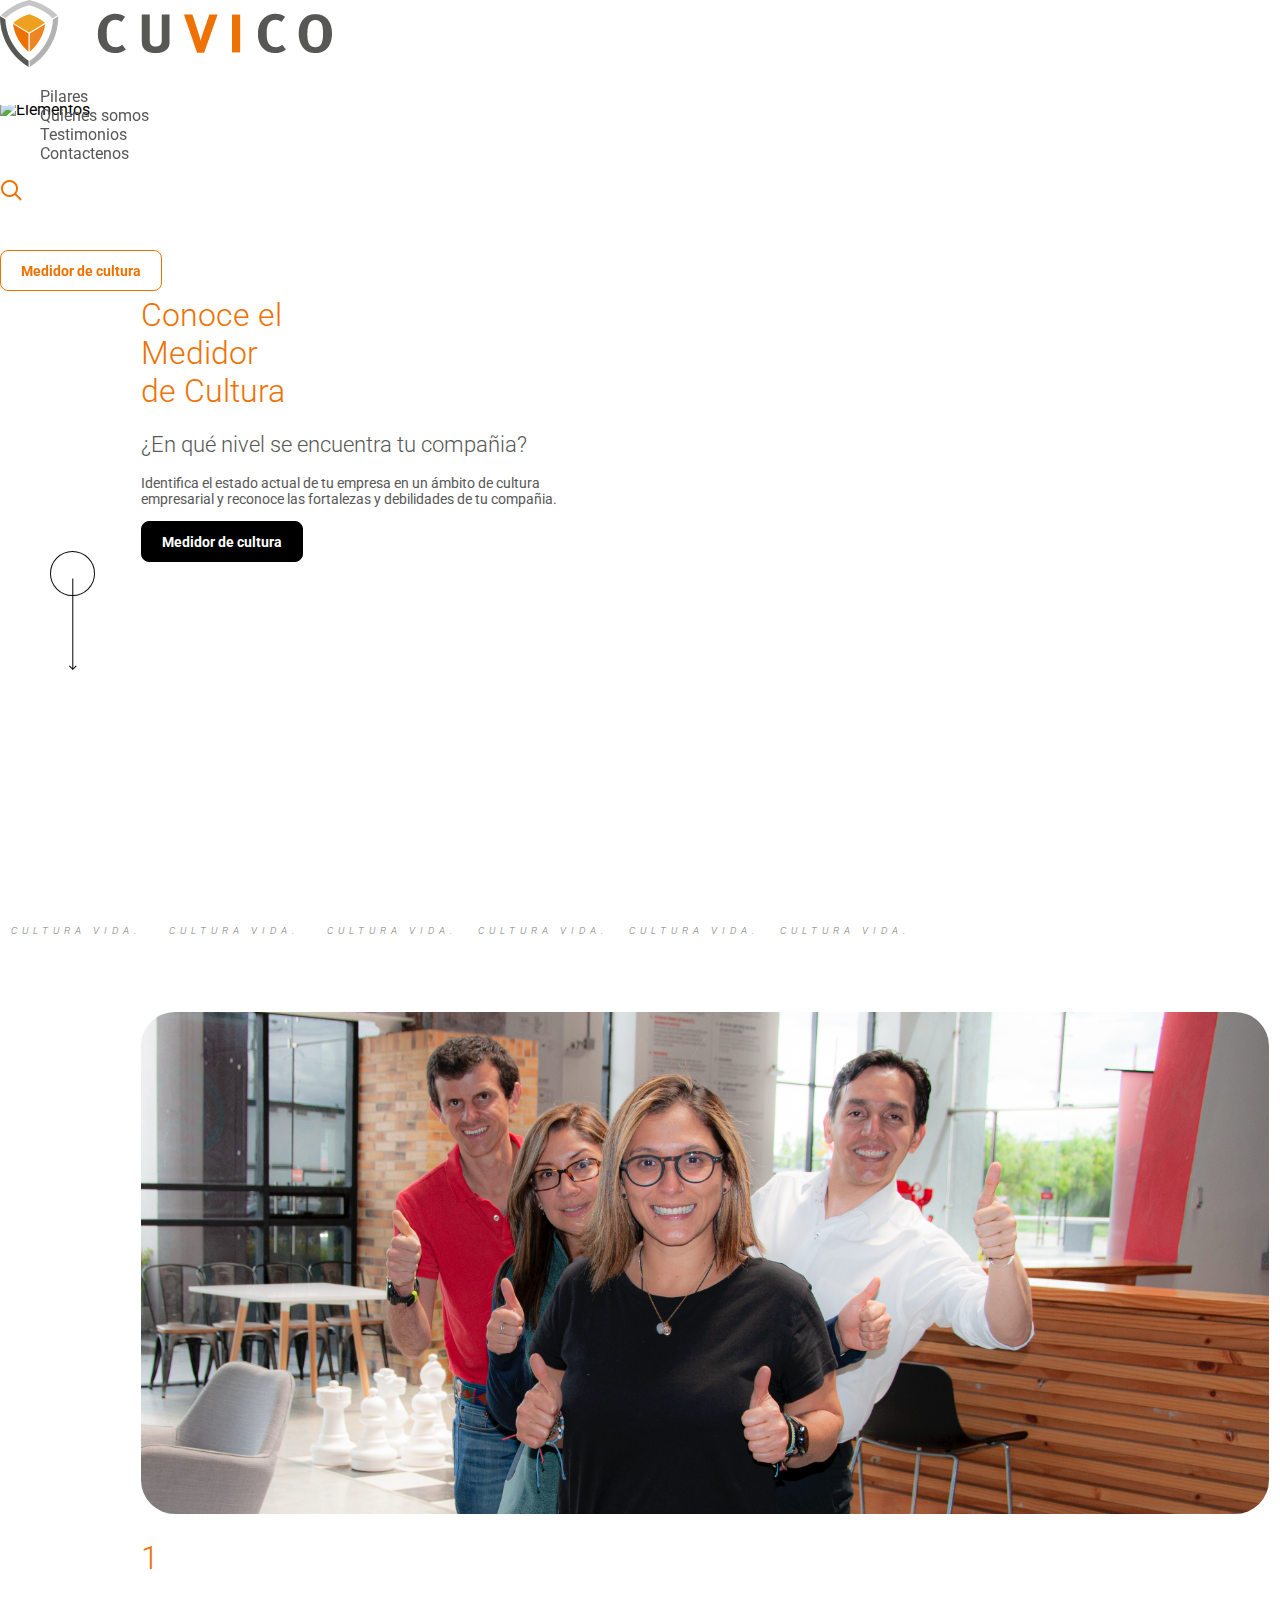
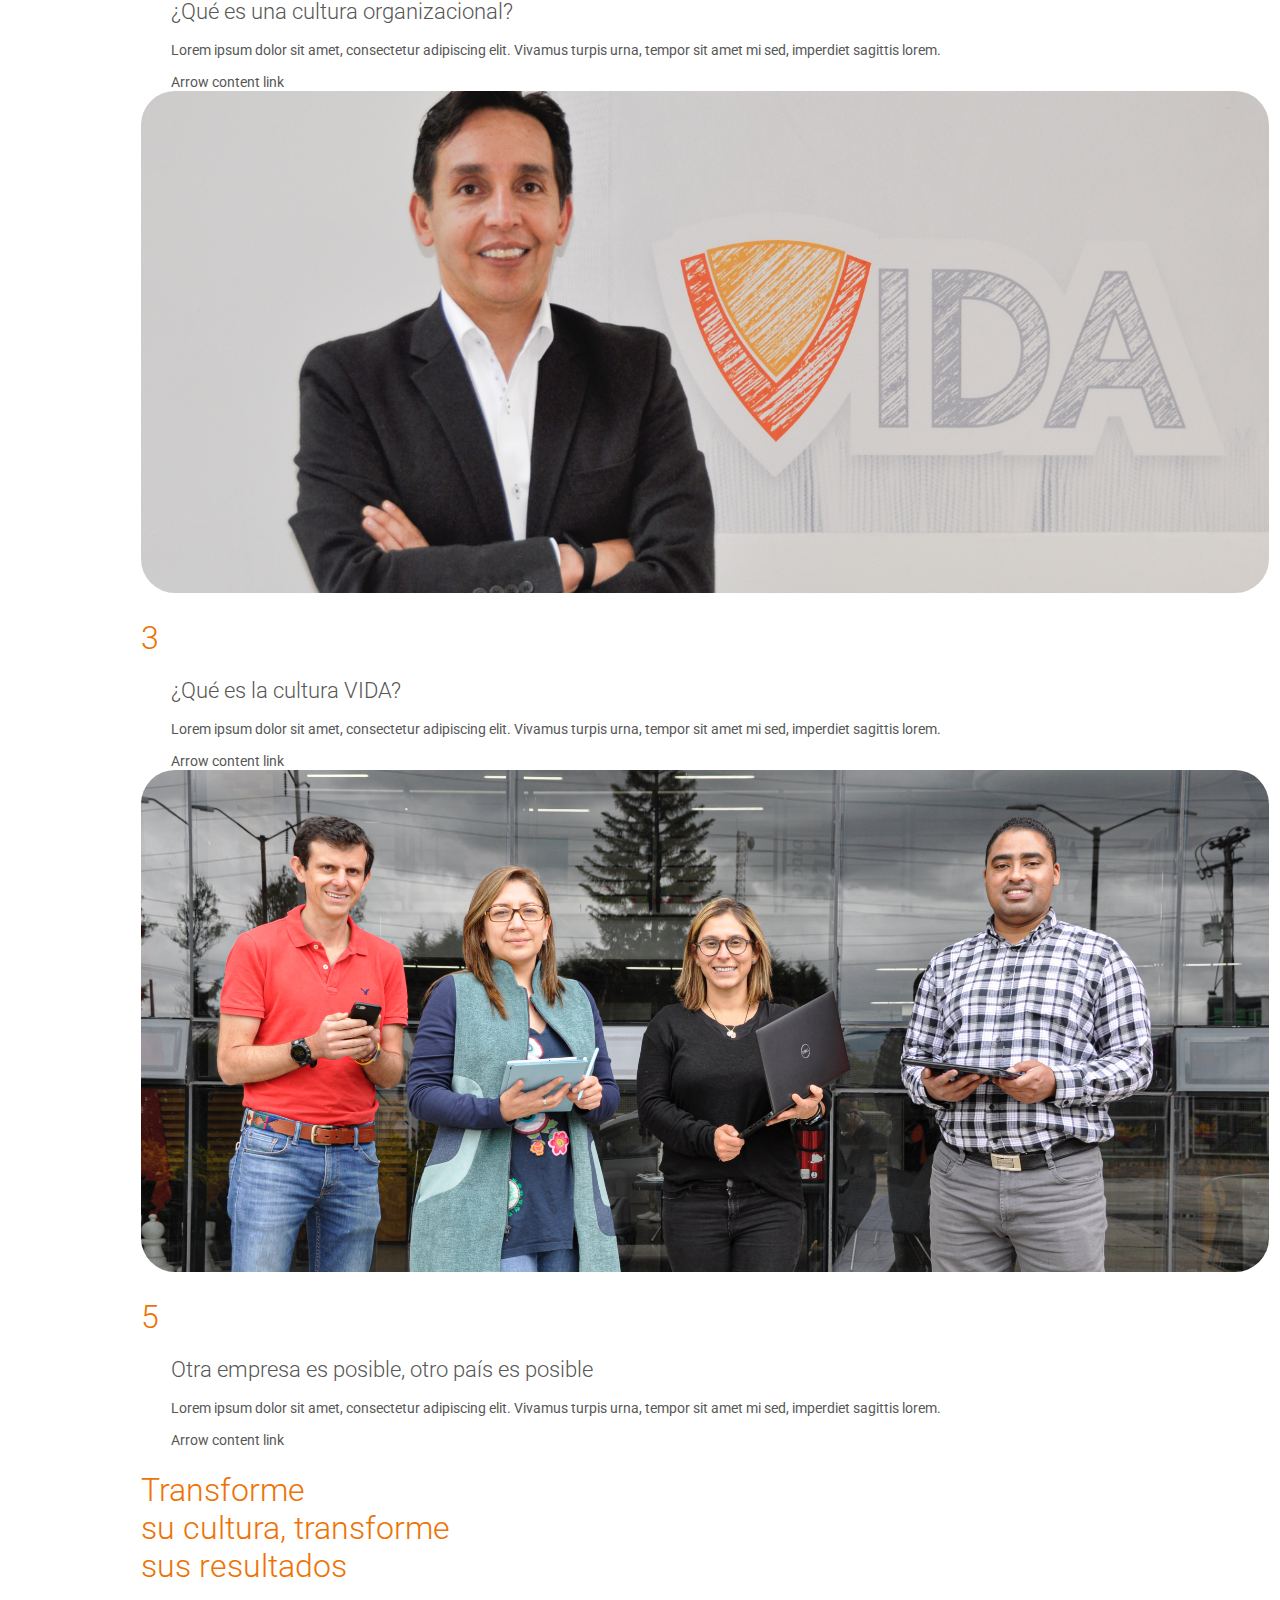
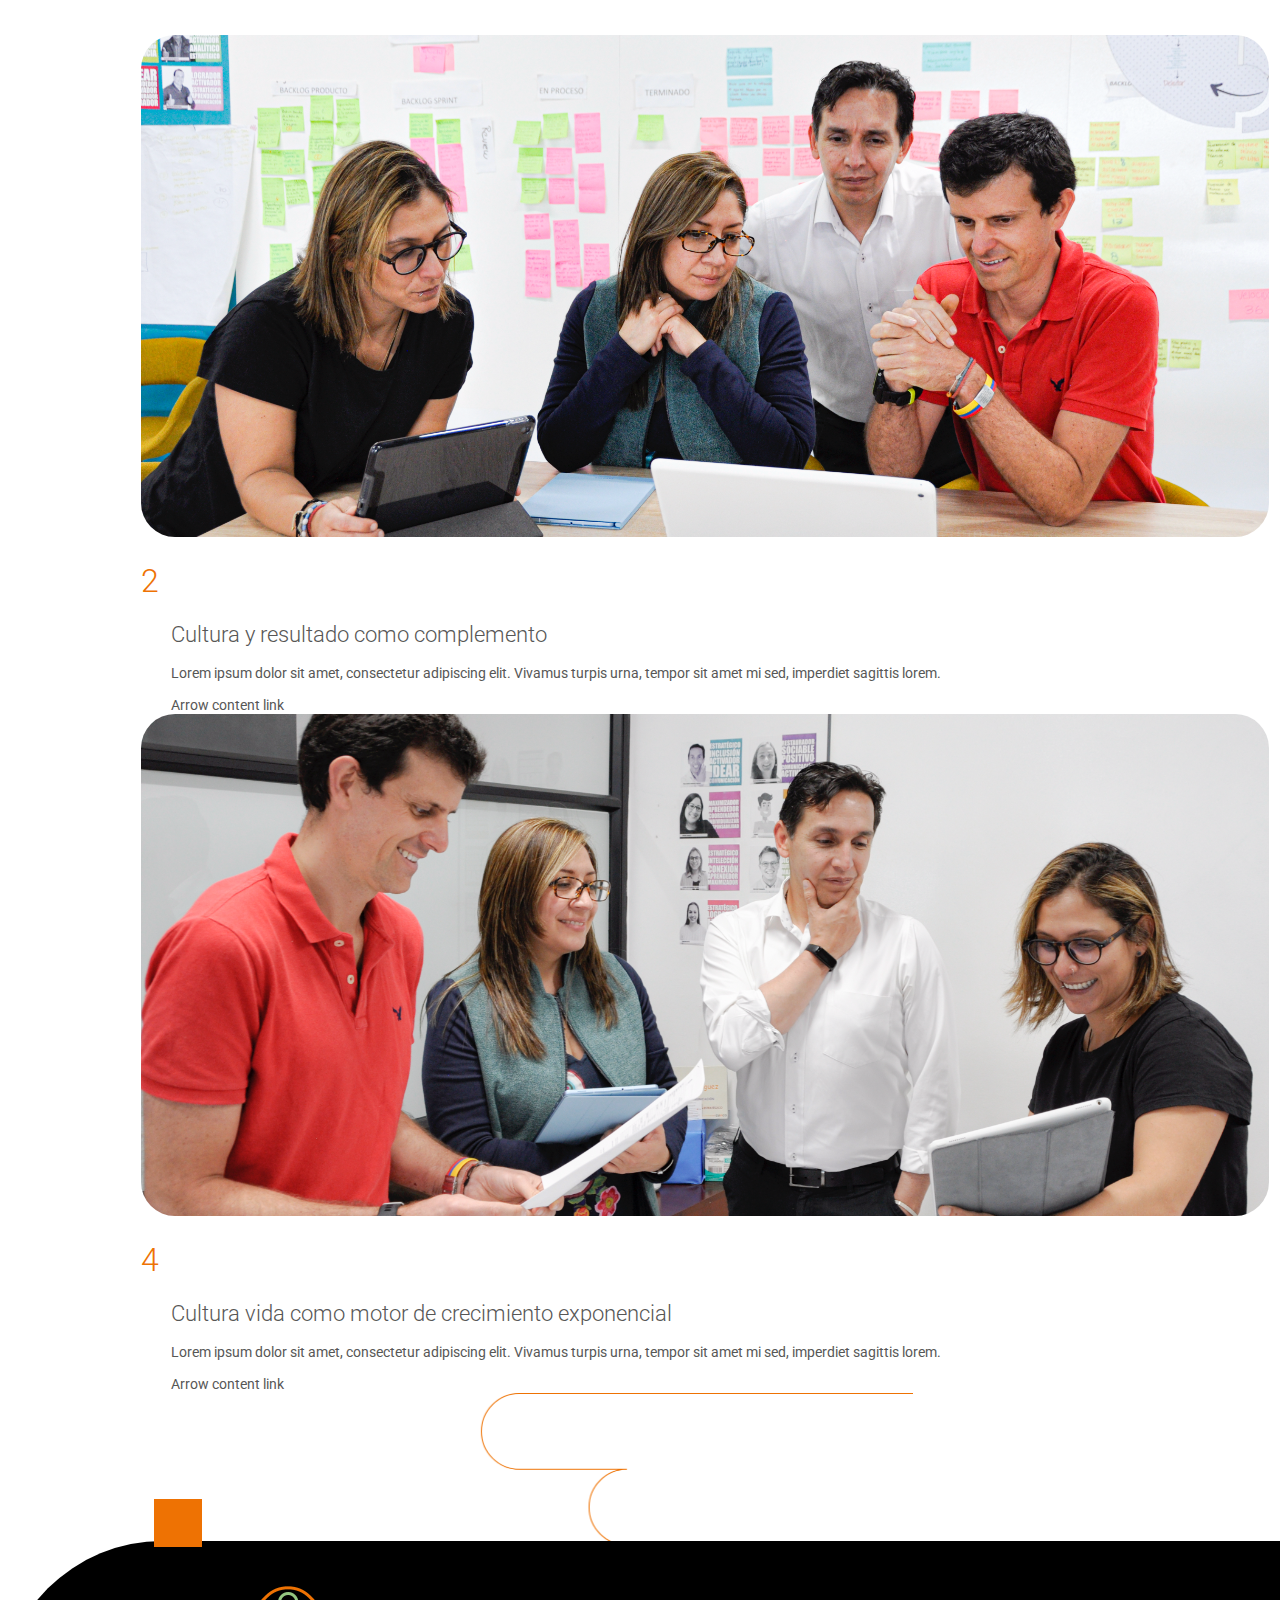
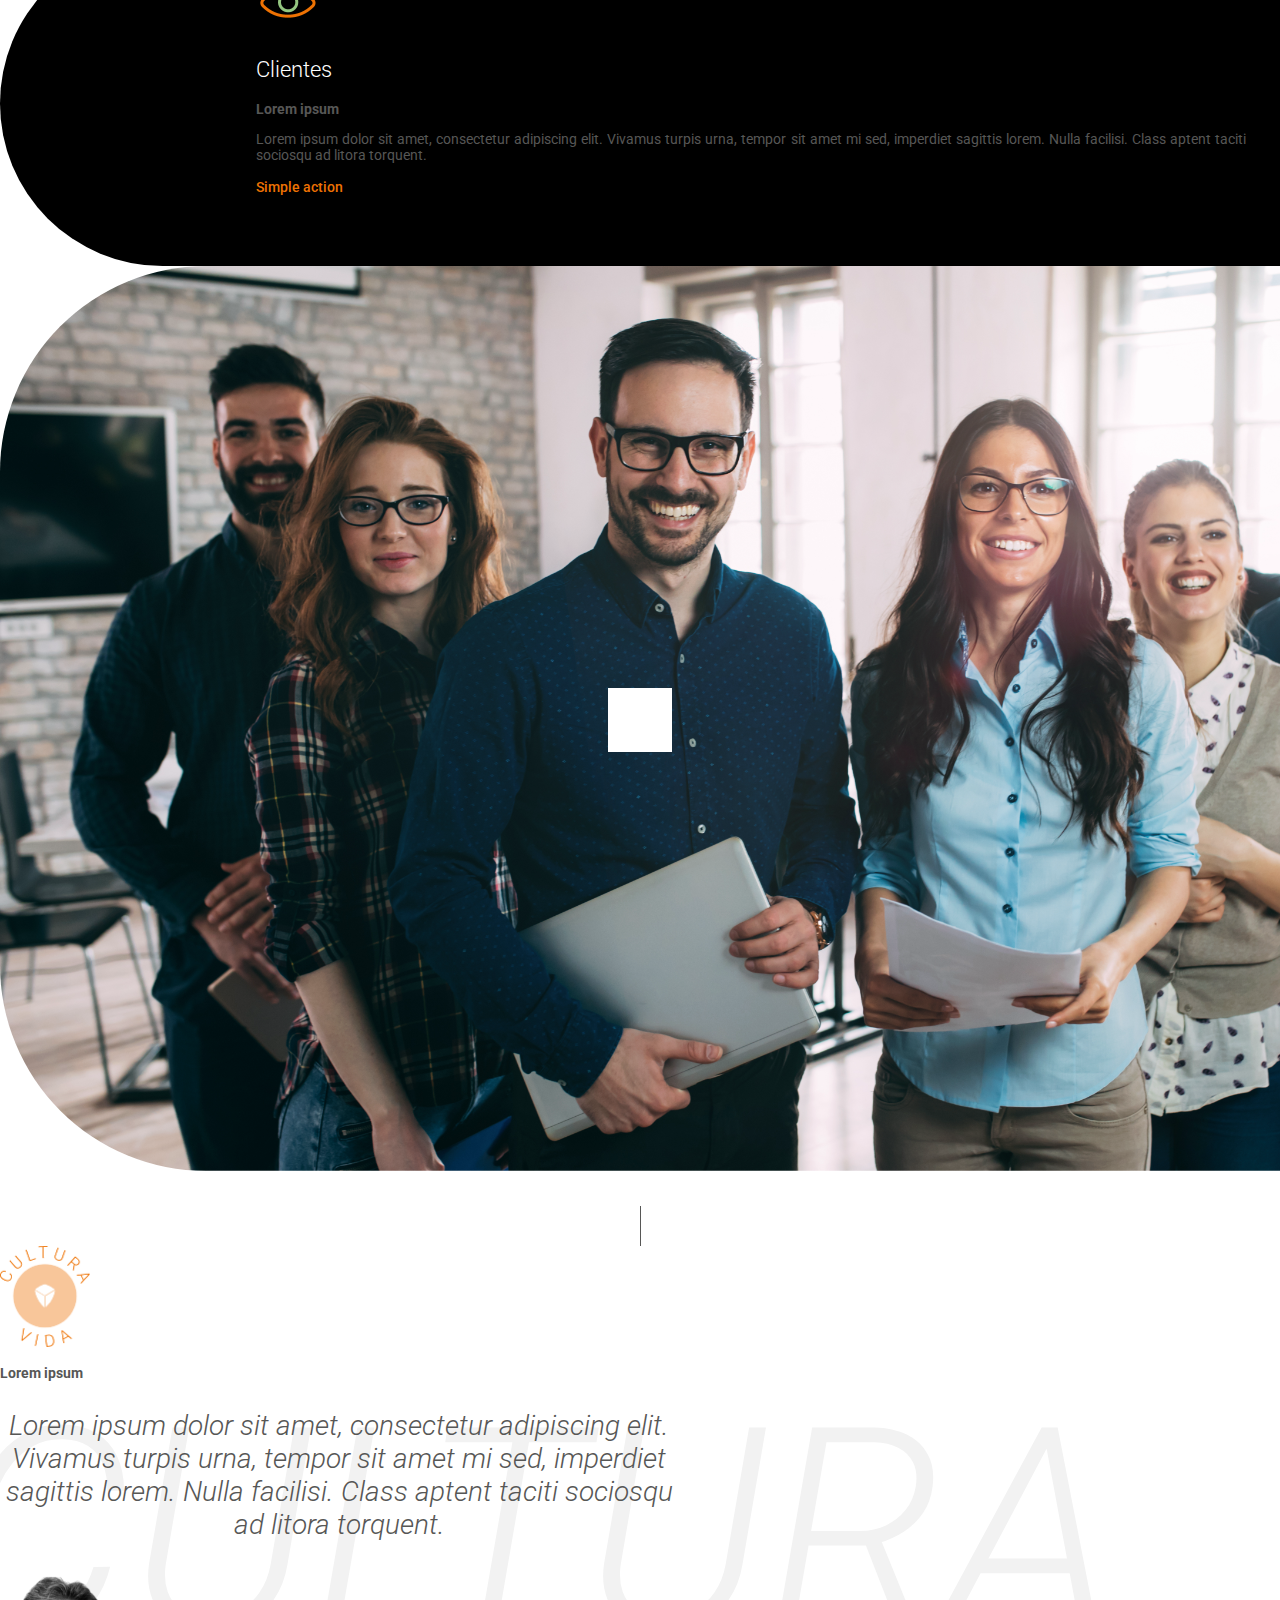
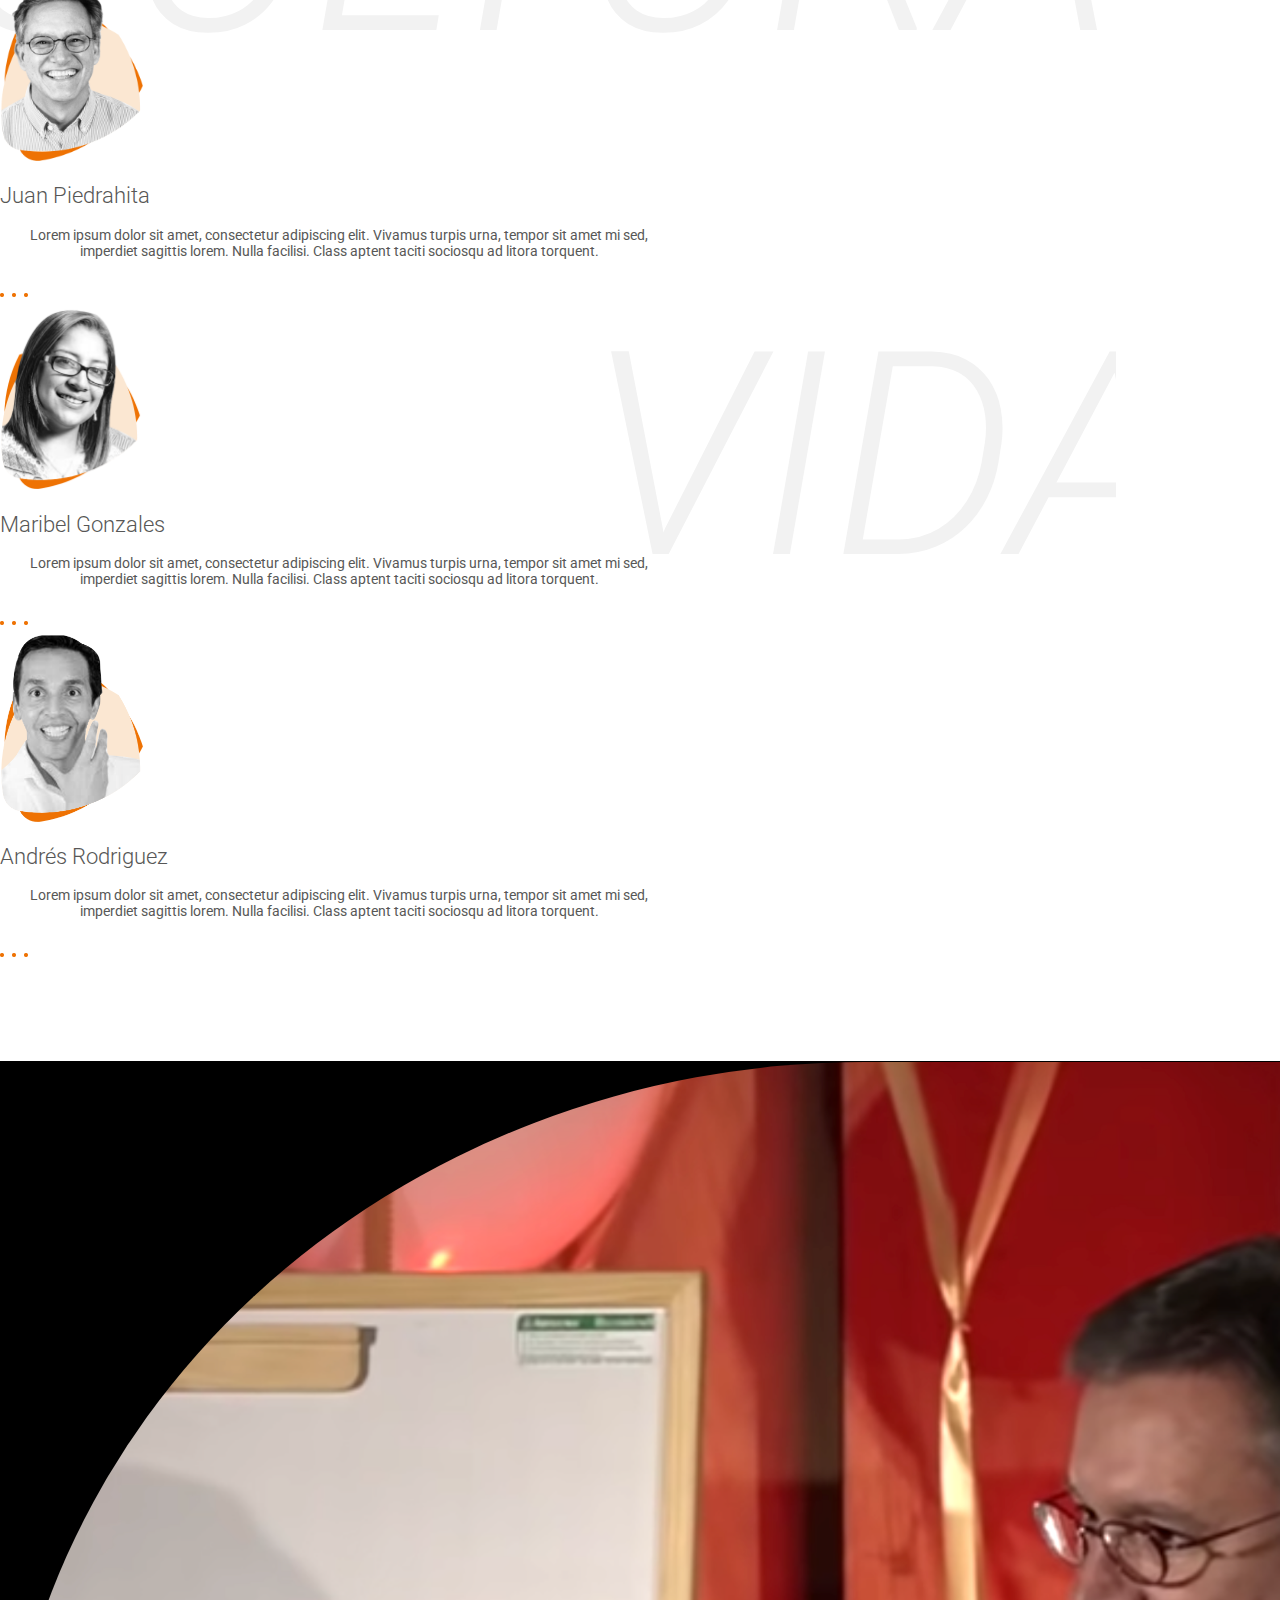
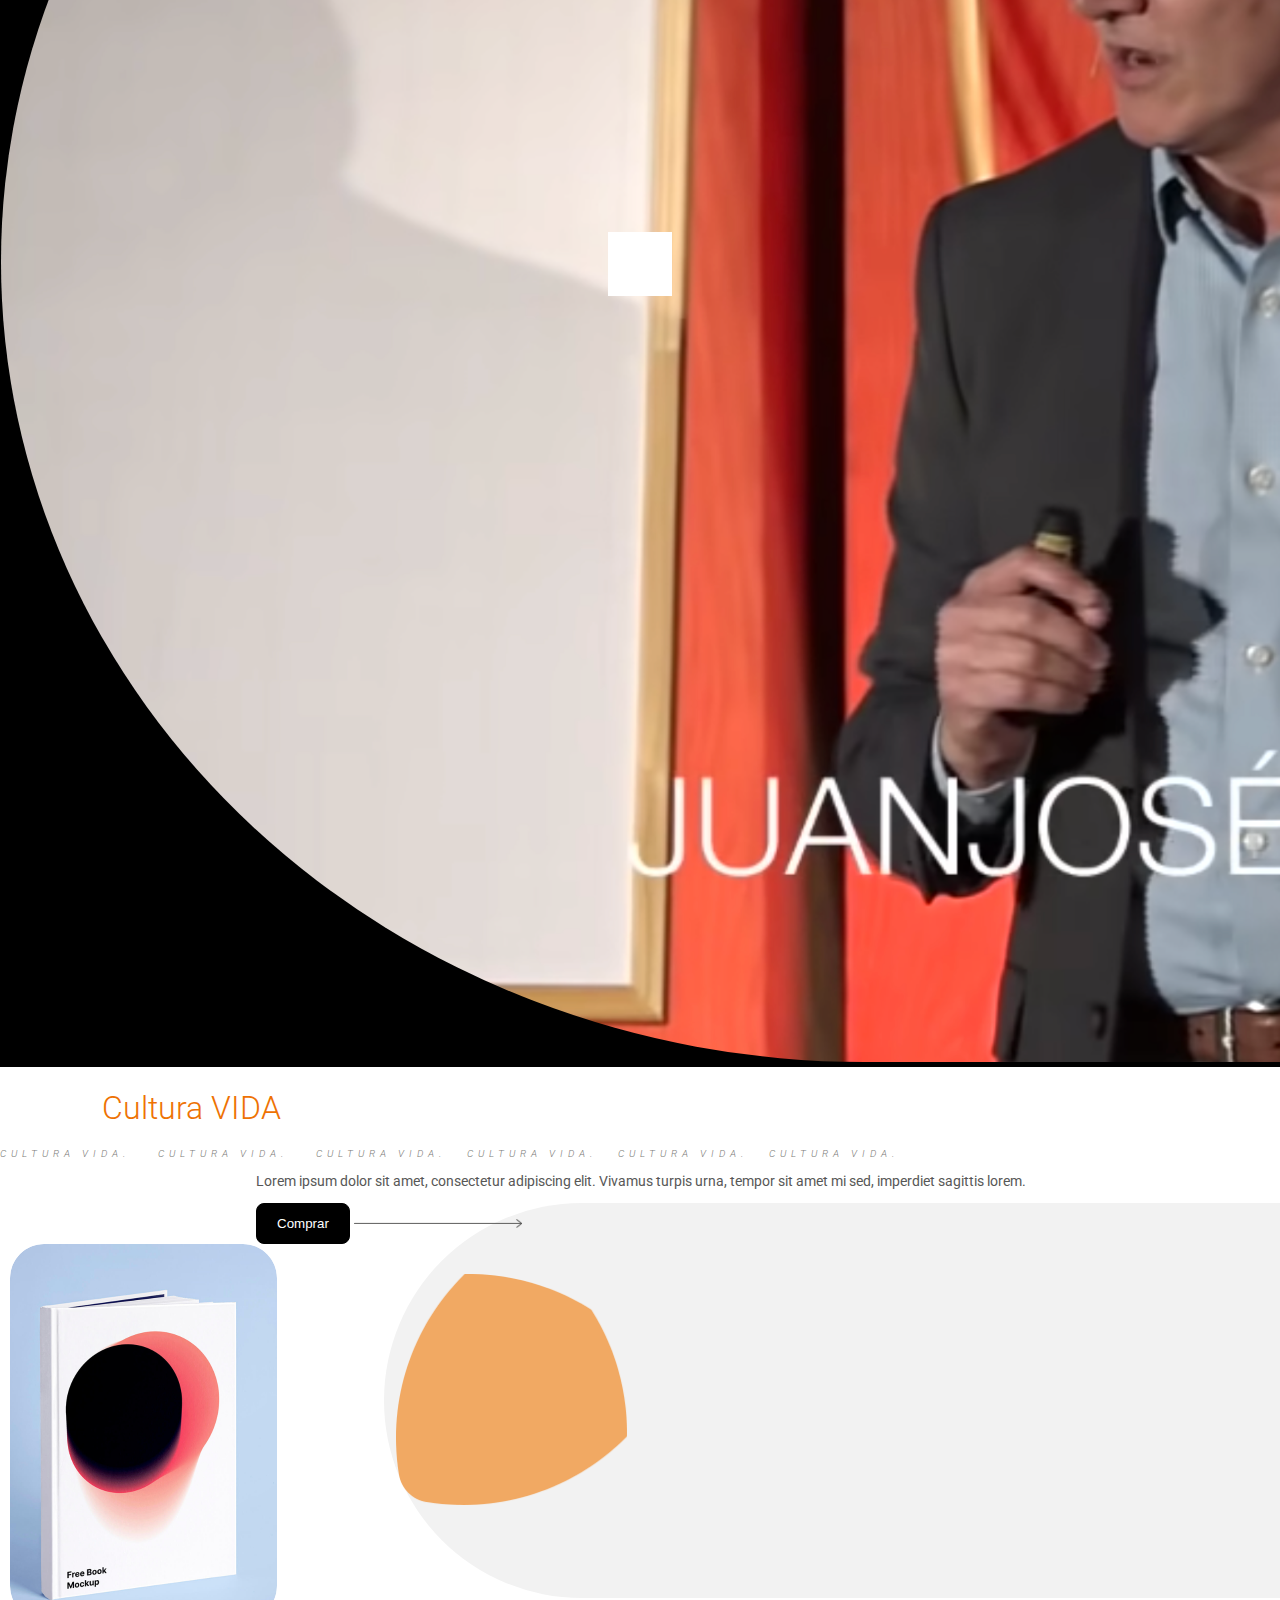
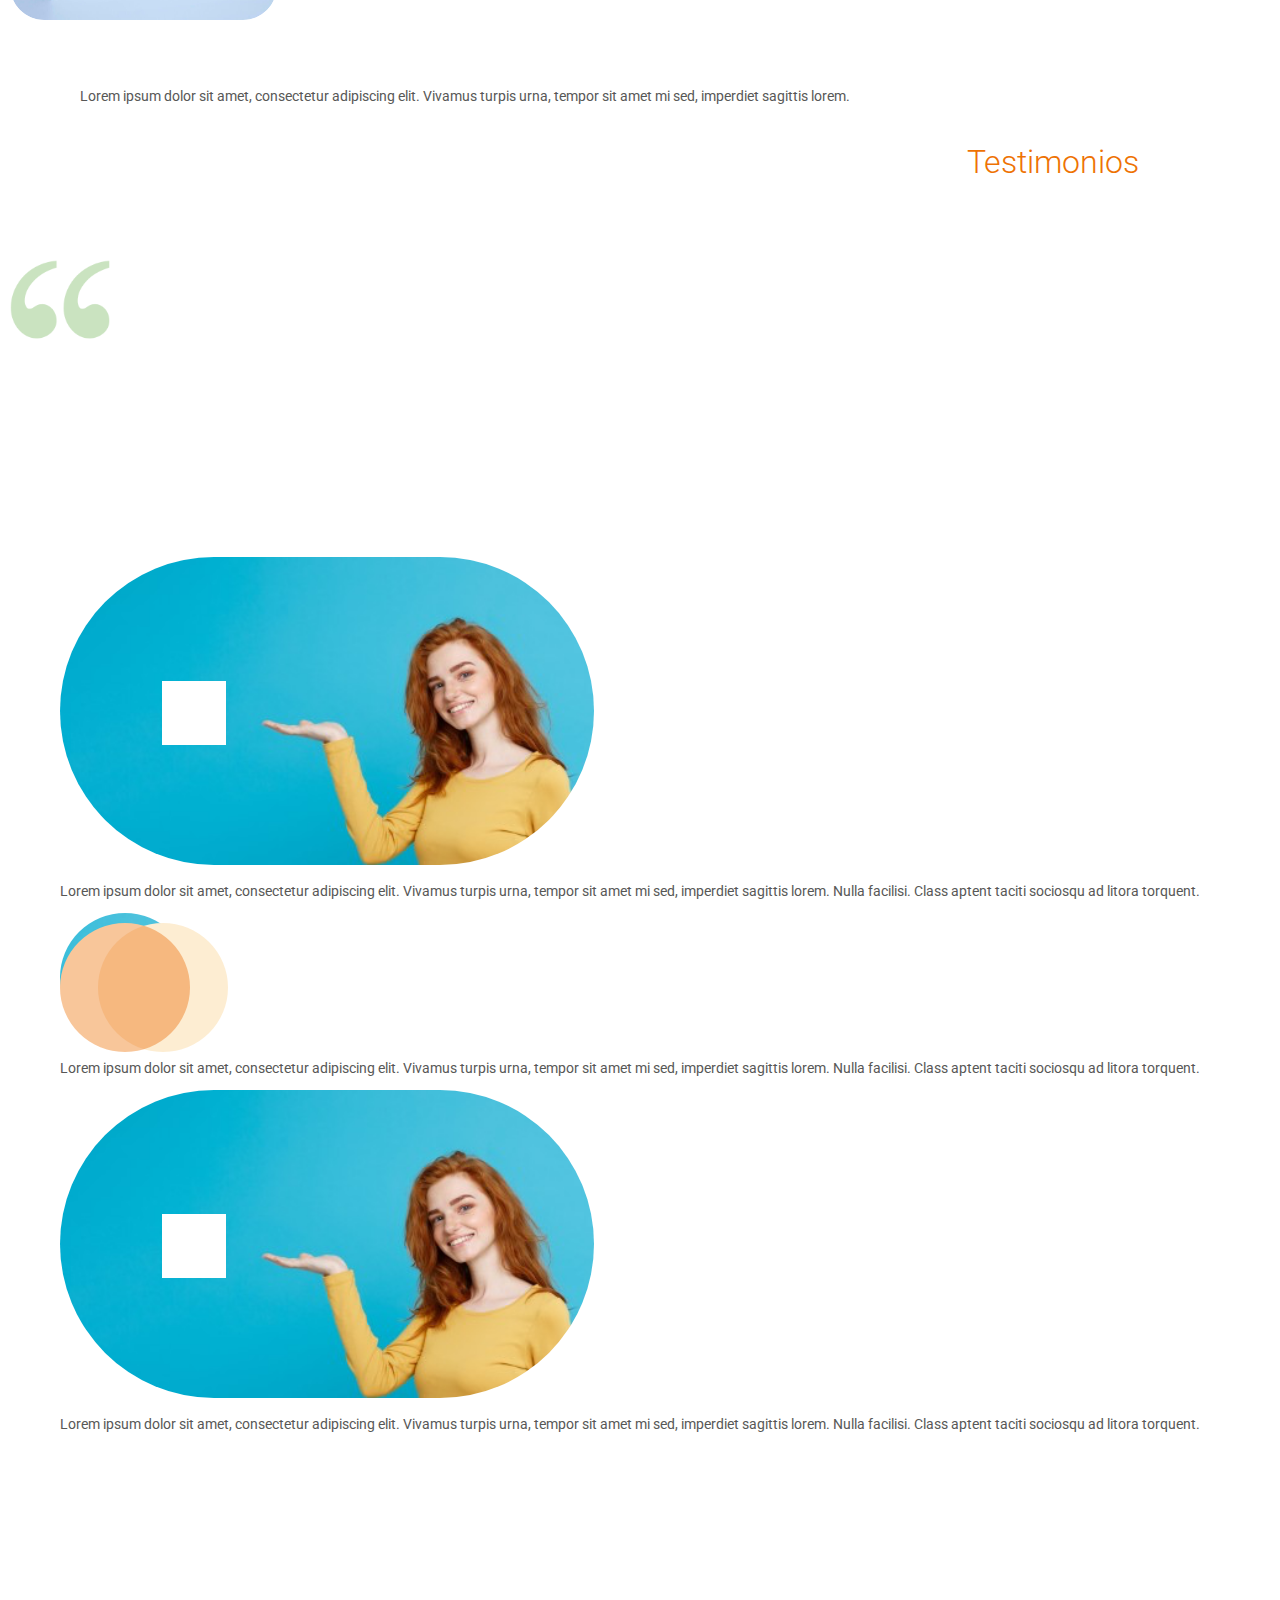
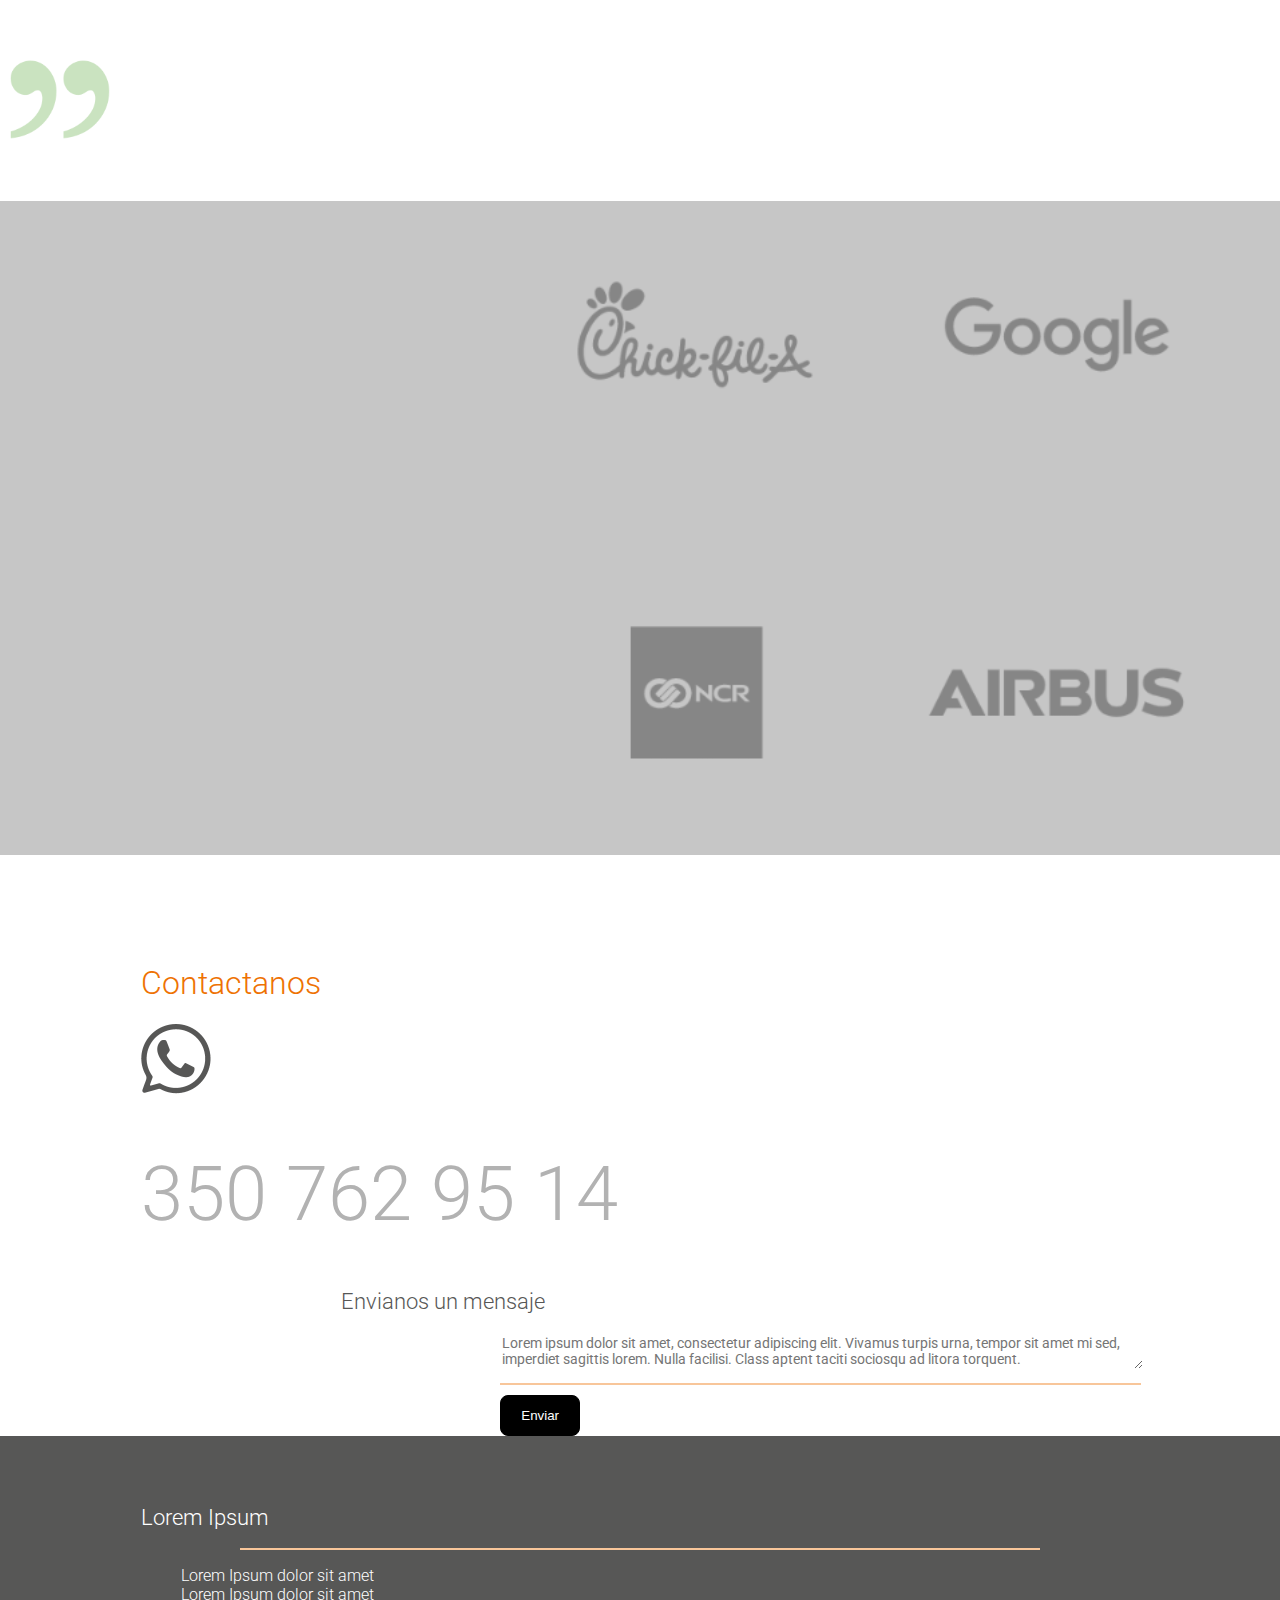
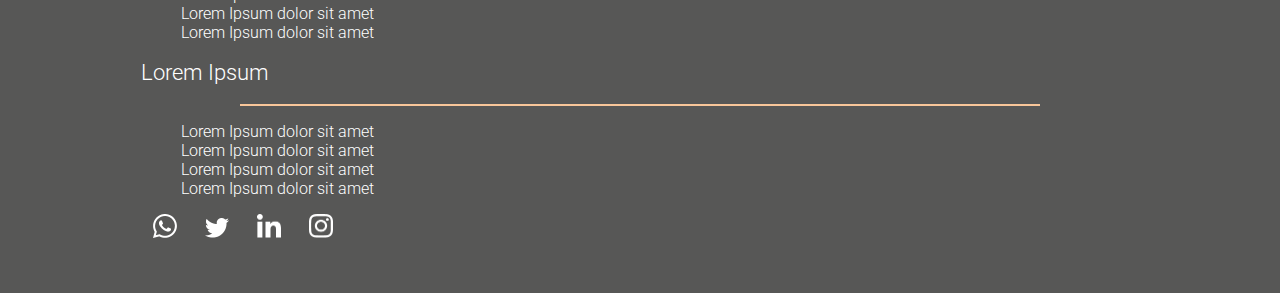
==== commit 8cf01774: "Changes in styles" ====
--- a/index.html
+++ b/index.html
@@ -20,10 +20,10 @@
         <a href="/"><img class="logoNavBar w-100" src="images/logo2.png" alt="logo"/></a>
       </div>
       <ul class="col-6 d-flex align-items-center justify-content-around m-0">
-        <li><a class="linkLineNav" href="#">Pilares</a></li>
-        <li><a class="linkLineNav" href="/pageWhoWeAre.html">Quienes somos</a></li>
-        <li><a class="linkLineNav" href="#">Testimonios</a></li>
-        <li><a class="linkLineNav" href="#">Contactenos</a></li>
+        <li class="d-flex justify-content-center mx-2"><a class="linkLineNav text-center" href="#">Pilares</a></li>
+        <li class="d-flex justify-content-center mx-2"><a class="linkLineNav text-center" href="/pageWhoWeAre.html">Quienes somos</a></li>
+        <li class="d-flex justify-content-center mx-2"><a class="linkLineNav text-center" href="#">Testimonios</a></li>
+        <li class="d-flex justify-content-center mx-2"><a class="linkLineNav text-center" href="#">Contactenos</a></li>
       </ul>
       <div class="col-2 d-flex justify-content-end" id="divSearch">
         <img class="search" id="search" src="images/search.png" alt="buscador"/>
@@ -214,7 +214,7 @@
     <div class="d-flex">
       <img class="quotationMark" src="images/quotationMarkOne.png" alt=""/>
       <div class="d-flex pt-5">
-        <div class="cardSectionSevenInicialPage col-4 px-5 d-flex flex-column justify-content-center align-items-center">
+        <div class="cardSectionSevenInicialPage col-4 d-flex flex-column justify-content-center align-items-center">
           <div class="cardImage">
             <img class="w-100 h-100" src="images/imageVideoThree.png" alt="Imagen video"/>
             <div class="divPlayTwo"></div>
@@ -222,14 +222,14 @@
           </div>
           <p class="pBig mt-4 text-center">Lorem ipsum dolor sit amet, consectetur adipiscing elit. Vivamus turpis urna, tempor sit amet mi sed, imperdiet sagittis lorem. Nulla facilisi. Class aptent taciti sociosqu ad litora torquent.</p>
         </div>
-        <div class="cardSectionSevenInicialPage col-4 px-5 d-flex flex-column justify-content-end align-items-center">
+        <div class="cardSectionSevenInicialPage col-4 d-flex flex-column justify-content-end align-items-center">
           <div class="cardImagePerson d-flex justify-content-center w-100">
             <img class="imageBackgroundCard h-auto" src="images/imageBackgroundCard.png" alt="Imagen fondo"/>
             <img class="imageCard h-auto" src="images/imageCard.png" alt="Imagen persona"/>
           </div>
           <p class="pBig mt-4 text-center">Lorem ipsum dolor sit amet, consectetur adipiscing elit. Vivamus turpis urna, tempor sit amet mi sed, imperdiet sagittis lorem. Nulla facilisi. Class aptent taciti sociosqu ad litora torquent.</p>
         </div>
-        <div class="cardSectionSevenInicialPage col-4 px-5 d-flex flex-column justify-content-center align-items-center">
+        <div class="cardSectionSevenInicialPage col-4 d-flex flex-column justify-content-center align-items-center">
           <div class="cardImage">
             <img class="w-100 h-100" src="images/imageVideoThree.png" alt="Imagen video"/>
             <div class="divPlayTwo"></div>
@@ -268,7 +268,7 @@
     </div>
   </section>
   <footer class="footerInicialPage w-100 mt-4">
-    <div class="contentFooter d-flex">
+    <div class="contentFooter d-flex flex-wrap">
       <div class="col-4 mt-5 px-4">
         <h2 class="titleTwoLightWhite">Lorem Ipsum</h2>
         <div class="d-flex flex-column justify-content-end align-items-end">
@@ -293,11 +293,11 @@
           </ul>
         </div>
       </div>
-      <div class="col-4 px-4 ml-auto text-end">
-        <img class="imageLogosFooter" src="images/logoWhatsApp.png" alt="Whatsapp"/>
-        <img class="imageLogosFooter" src="images/logoTwitter.png" alt="Twitter.png"/>
-        <img class="imageLogosFooter" src="images/logoLinkedin.png" alt="Linkedin.png"/>
-        <img class="imageLogosFooter" src="images/logoInstagram.png" alt="Instagram"/>
+      <div class="col-4 px-4 ml-auto text-end flex-wrap">
+        <img class="imageLogosFooter my-2" src="images/logoWhatsApp.png" alt="Whatsapp"/>
+        <img class="imageLogosFooter my-2" src="images/logoTwitter.png" alt="Twitter.png"/>
+        <img class="imageLogosFooter my-2" src="images/logoLinkedin.png" alt="Linkedin.png"/>
+        <img class="imageLogosFooter my-2" src="images/logoInstagram.png" alt="Instagram"/>
       </div>
     </div>
   </footer>
--- a/styles/main.css
+++ b/styles/main.css
@@ -283,6 +283,7 @@
   margin-top: 100px;
   position: relative;
   height: calc(100vh - 100px);
+  max-height:712px;
 }
 .imageInicialPage{
   width: 100%;
@@ -547,6 +548,7 @@
 }
 .sectionSixComprarTextTwo{
   padding: 50px 80px;
+  z-index: 2;
 }
 .sectionSixComprarTextTwo p{
   width: 80%;
@@ -575,6 +577,9 @@
 .cardImage img{
   border-radius: 206px;
 }
+.cardSectionSevenInicialPage{
+  padding: 0 60px;
+}
 .cardSectionSevenInicialPage .imageBackgroundCard{
   width: 100%;
   max-width: 168px;
@@ -690,15 +695,209 @@
     max-width: 120px;
   }
 }
+@media (max-width: 1421px) {
+  .titleThreeLight{
+    font-size: 76px;
+  }
+}
+@media (max-width: 1250px){
+  .containerElements{
+    padding-left: 88px;
+    margin: 10vh 0;
+  }
+  .containerElements .arrow{
+    left: 22px;
+    width: 34px;
+  }
+  .containerElements{
+    width: 45%;
+  }
+  .sectionQuestions {
+    margin: 100px 88px;
+  }
+  .sectionQuestions .colOne .titleColOne {
+    left: -75px;
+    width: 194%;
+  }  
+  .titleFiveLight{
+    letter-spacing: 3px;
+  }
+  .sectionQuestions .colOne {
+    padding-top: 70px;
+  }
+  .titleColTwo {
+    margin-top: 5px;
+    margin-bottom: 15px;
+  }
+  .sectionFigure img {
+    right: -23%;
+    height: 305px;
+  }
+  .containerElementsTwo {
+    padding: 30px 34px 28px 20%;
+  }  
+  .backgroundSection h1{
+    font-size: 200px;
+  }
+  .titleOnesectionFour {
+    margin-left: -27px;
+  }
+  .titleTwosectionFour {
+    margin-left: 32px;
+  }
+  .sectionSixComprarTextOne {
+    padding-left: 13%;
+    contain: content;
+  }
+  .imageProduct {
+    width: 100%;
+  }
+  .sectionSixComprarImagen .imageProduct{
+    width: 100%;
+    height: auto;
+  }
+  .sectionSixComprarImagen .imageBackgroundProduct {
+    width: 80%;
+    height: auto;
+  }
+  .sectionSixComprarTextTwo {
+    padding: 70px 96px;
+    padding-right: 70px;
+  }
+  .sectionSixComprarTextTwo p{
+    width: 100%;
+  }
+  .cardSectionSevenInicialPage {
+    padding: 0 30px;
+  }
+  .divSectionNineInicialPage {
+    margin: 0px 88px;
+  }
+  .contentFooter {
+    margin: 0px 88px;
+  }
+}
+@media (max-width: 1155px){
+  .containerElementsSquareTwo {
+    left: 13%;
+  }
+}
+@media (max-width: 1155px){
+  .containerElementsSquareTwo {
+    left: 14%;
+  }
+}
+@media (max-width: 1080px){
+  .containerElementsSquareTwo {
+    left: 15%;
+  }
+}
 @media (max-width: 1000px){
   .quotationMark{
     width: 100%;
     max-width: 90px;
   }
-}
-@media (max-width: 900px){
+  .titleThreeLight{
+    font-size: 65px;
+  }
+  .containerElements{
+    width: 45%;
+  }
+  .sectionQuestions .colOne .titleColOne {
+    left: -74px;
+    width: 173%;
+  }
+  .titleFiveLight {
+    letter-spacing: 2px;
+  }
+  .containerElementsTwo .eye {
+    width: 55px;
+  }
+  .sectionFourInicialPage .textSection p {
+    width: 67%;
+    text-align: center;
+  }
+  .linkLineFooter {
+    font-size: 12px;
+  } 
+}
+@media (max-width: 948px){
+  .containerElementsSquareTwo {
+    left: 16%;
+  }
+}
+@media (max-width: 914px){
   .quotationMark{
     width: 100%;
     max-width: 60px;
   }
+  .titleThreeLight{
+    font-size: 40px;
+  }
+  .linkLineNav{
+    font-size: 14px;
+  }
+  .linkOrange {
+    font-size: 12px;
+  }
+  .containerElements {
+    padding-left: 60px;
+    margin: 7vh 0;
+  }
+  .containerElements {
+    width: 50%;
+  }
+  .containerElements .arrow {
+    left: 14px;
+    width: 30px;
+  }
+  .sectionQuestions {
+    margin: 80px 60px;
+  }
+  .sectionQuestions .colOne .titleColOne {
+    left: -54px;
+  }
+  .titleFiveLight {
+    letter-spacing: 1px;
+  }
+  .sectionFigure img {
+    height: 275px;
+  }
+  .sectionQuestions .colOne {
+    padding-top: 50px;
+  }
+  .backgroundSection h1 {
+    font-size: 150px;
+  }
+  .titleOnesectionFour {
+    margin-left: -18px;
+  }
+  .titleTwosectionFour {
+    margin-left: 18px;
+  }
+  .sectionSixComprarTextTwo {
+    padding: 80px 96px;
+    padding-right: 50px;
+    padding-top: 20px;
+  }
+  .sectionSixComprarTextOne .arrowTwo {
+    width: 122px;
+  }
+  .cardSectionSevenInicialPage {
+    padding: 0 15px;
+  }
+  .divSectionNineInicialPage {
+    margin: 0px 60px;
+  }
+  .contentFooter {
+    margin: 0px 66px;
+  }
+  .footerInicialPage .contentFooter ul{
+    padding-left: 2px;
+  }
+}
+@media (max-width: 900px){
+  .containerElementsSquareTwo {
+    left: 18%;
+  }
 }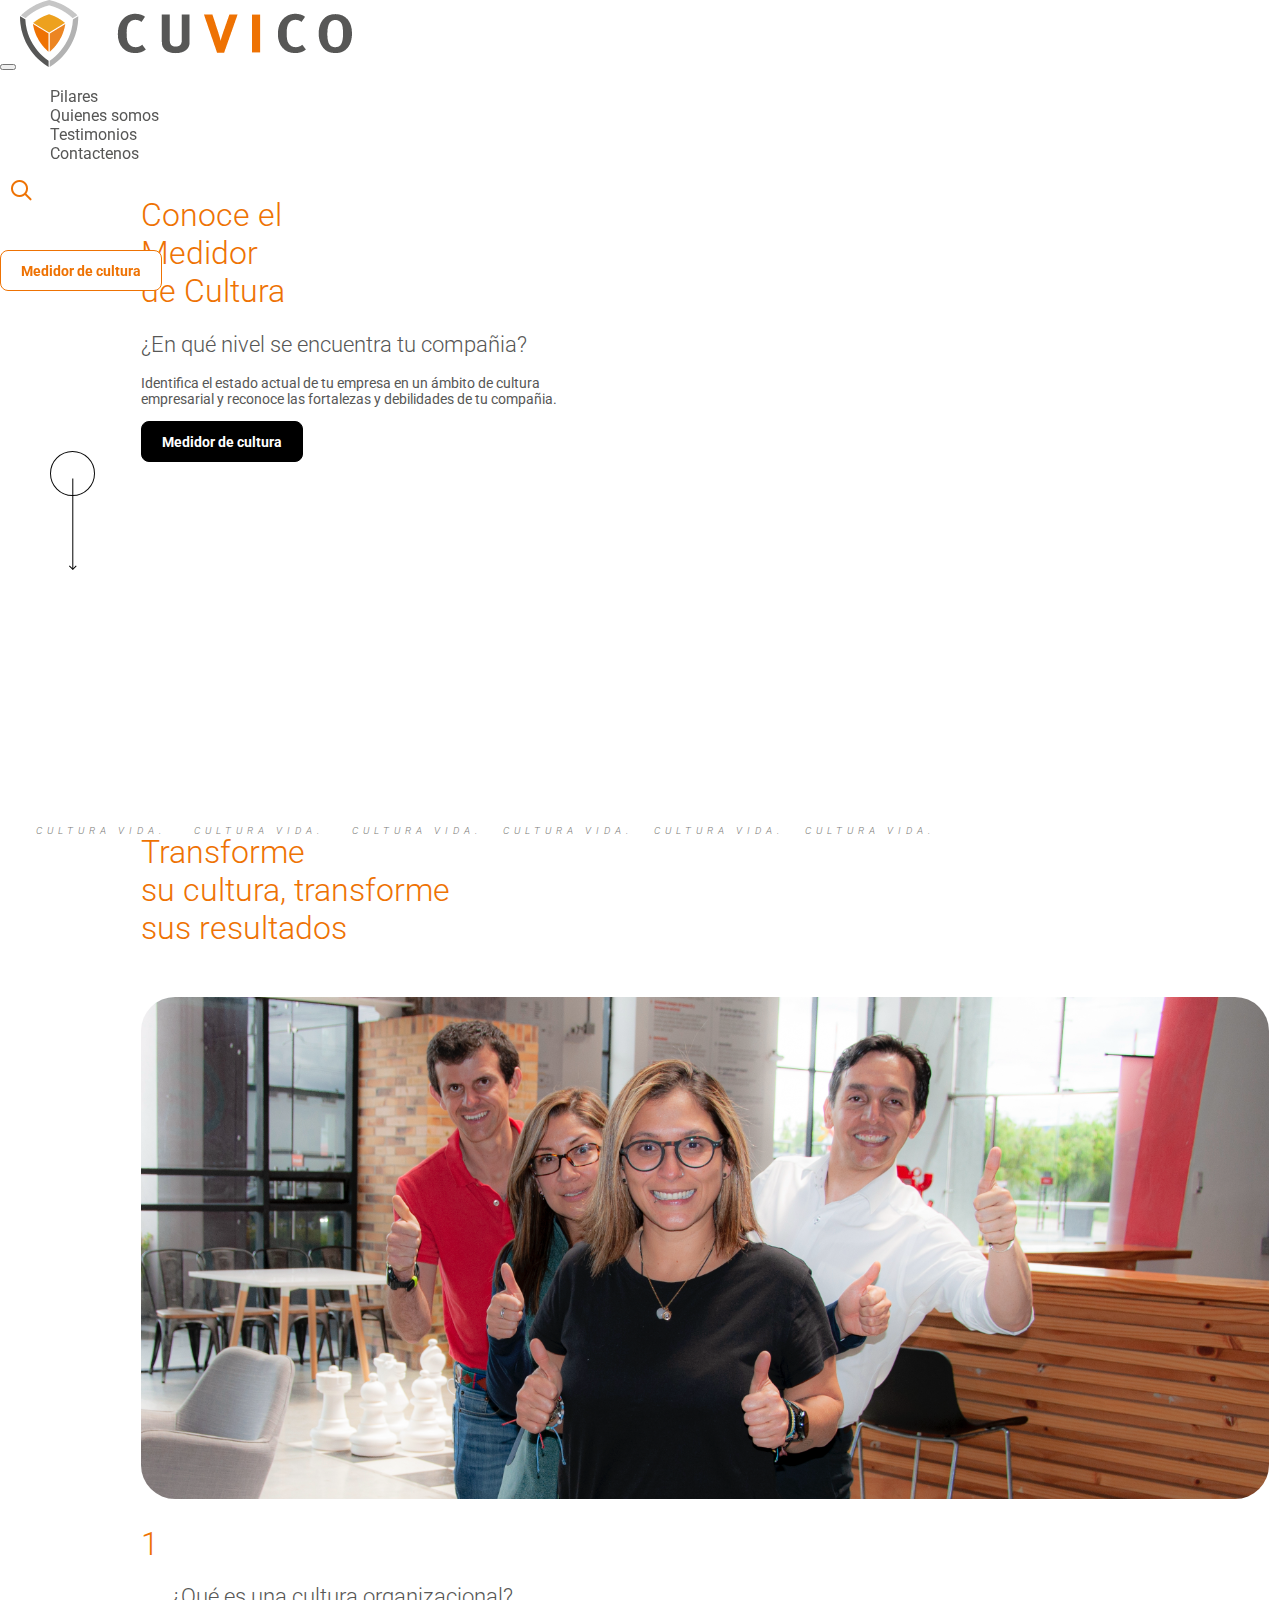
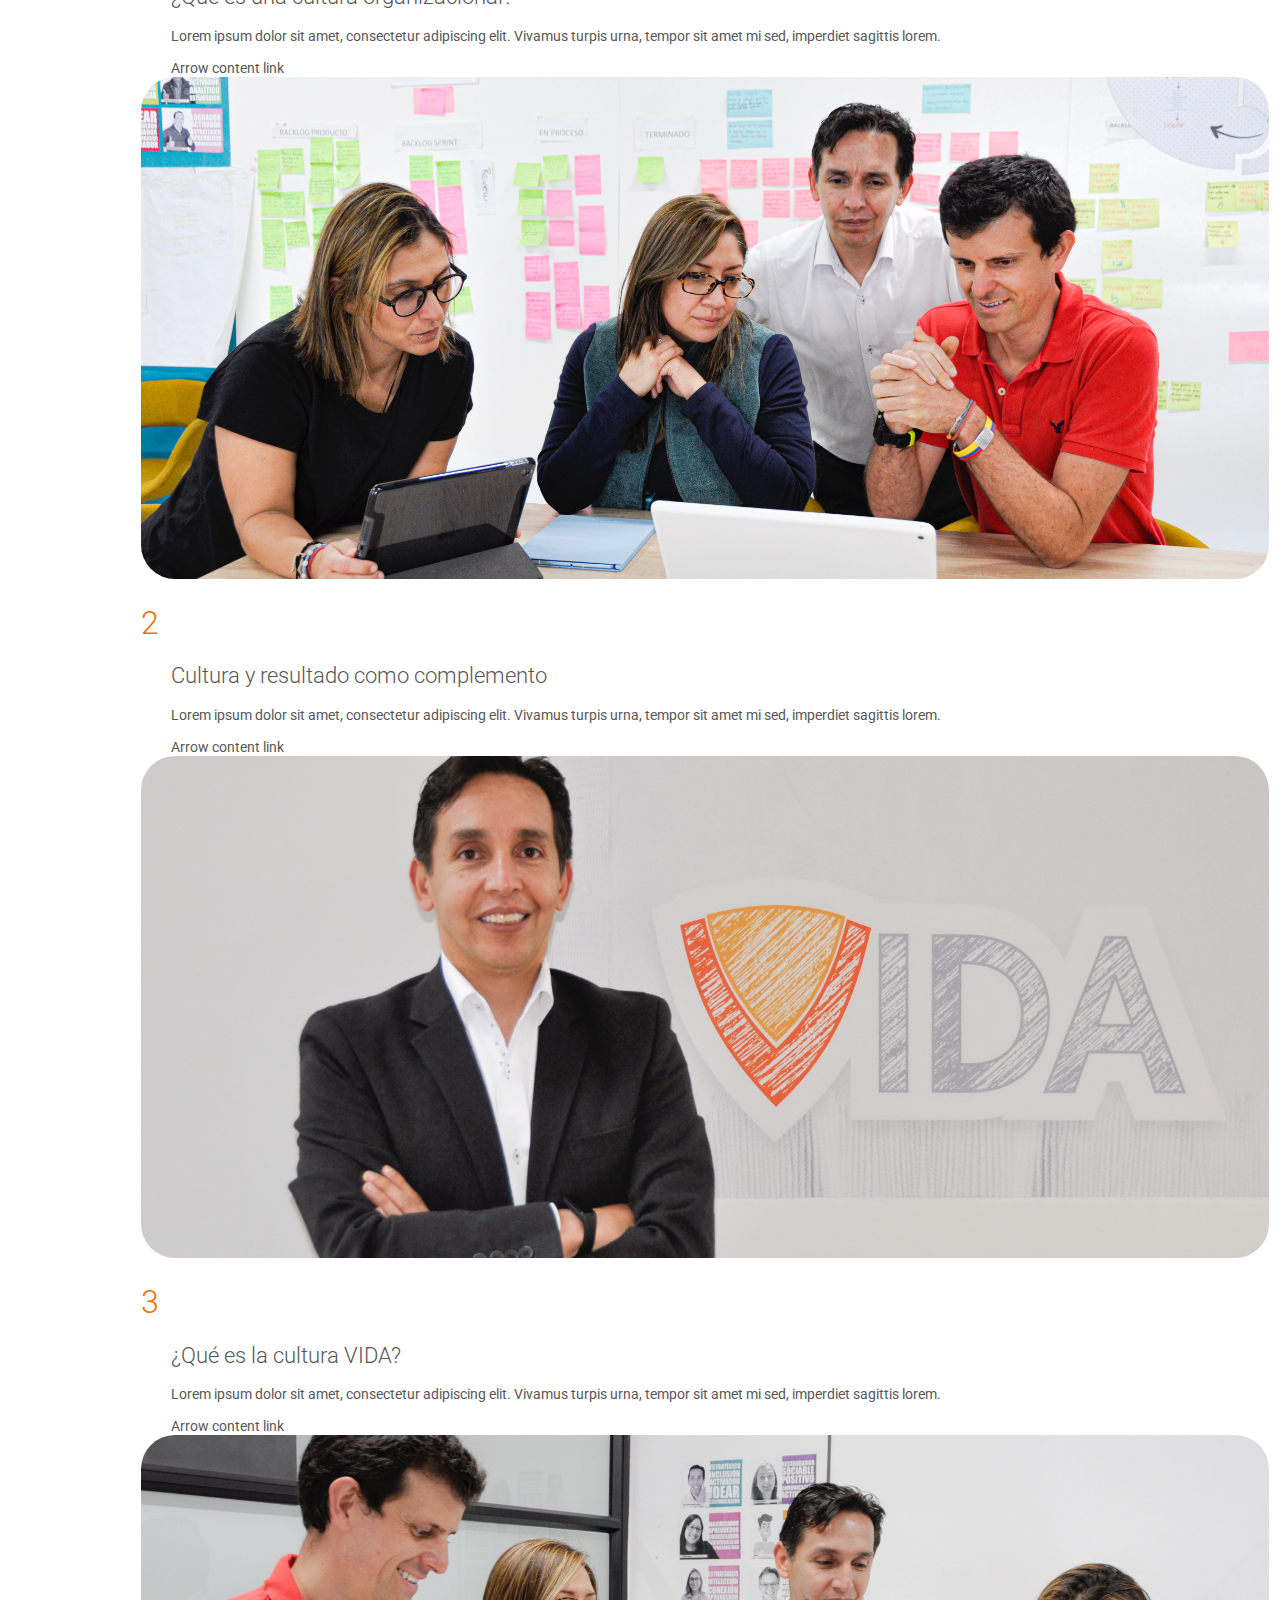
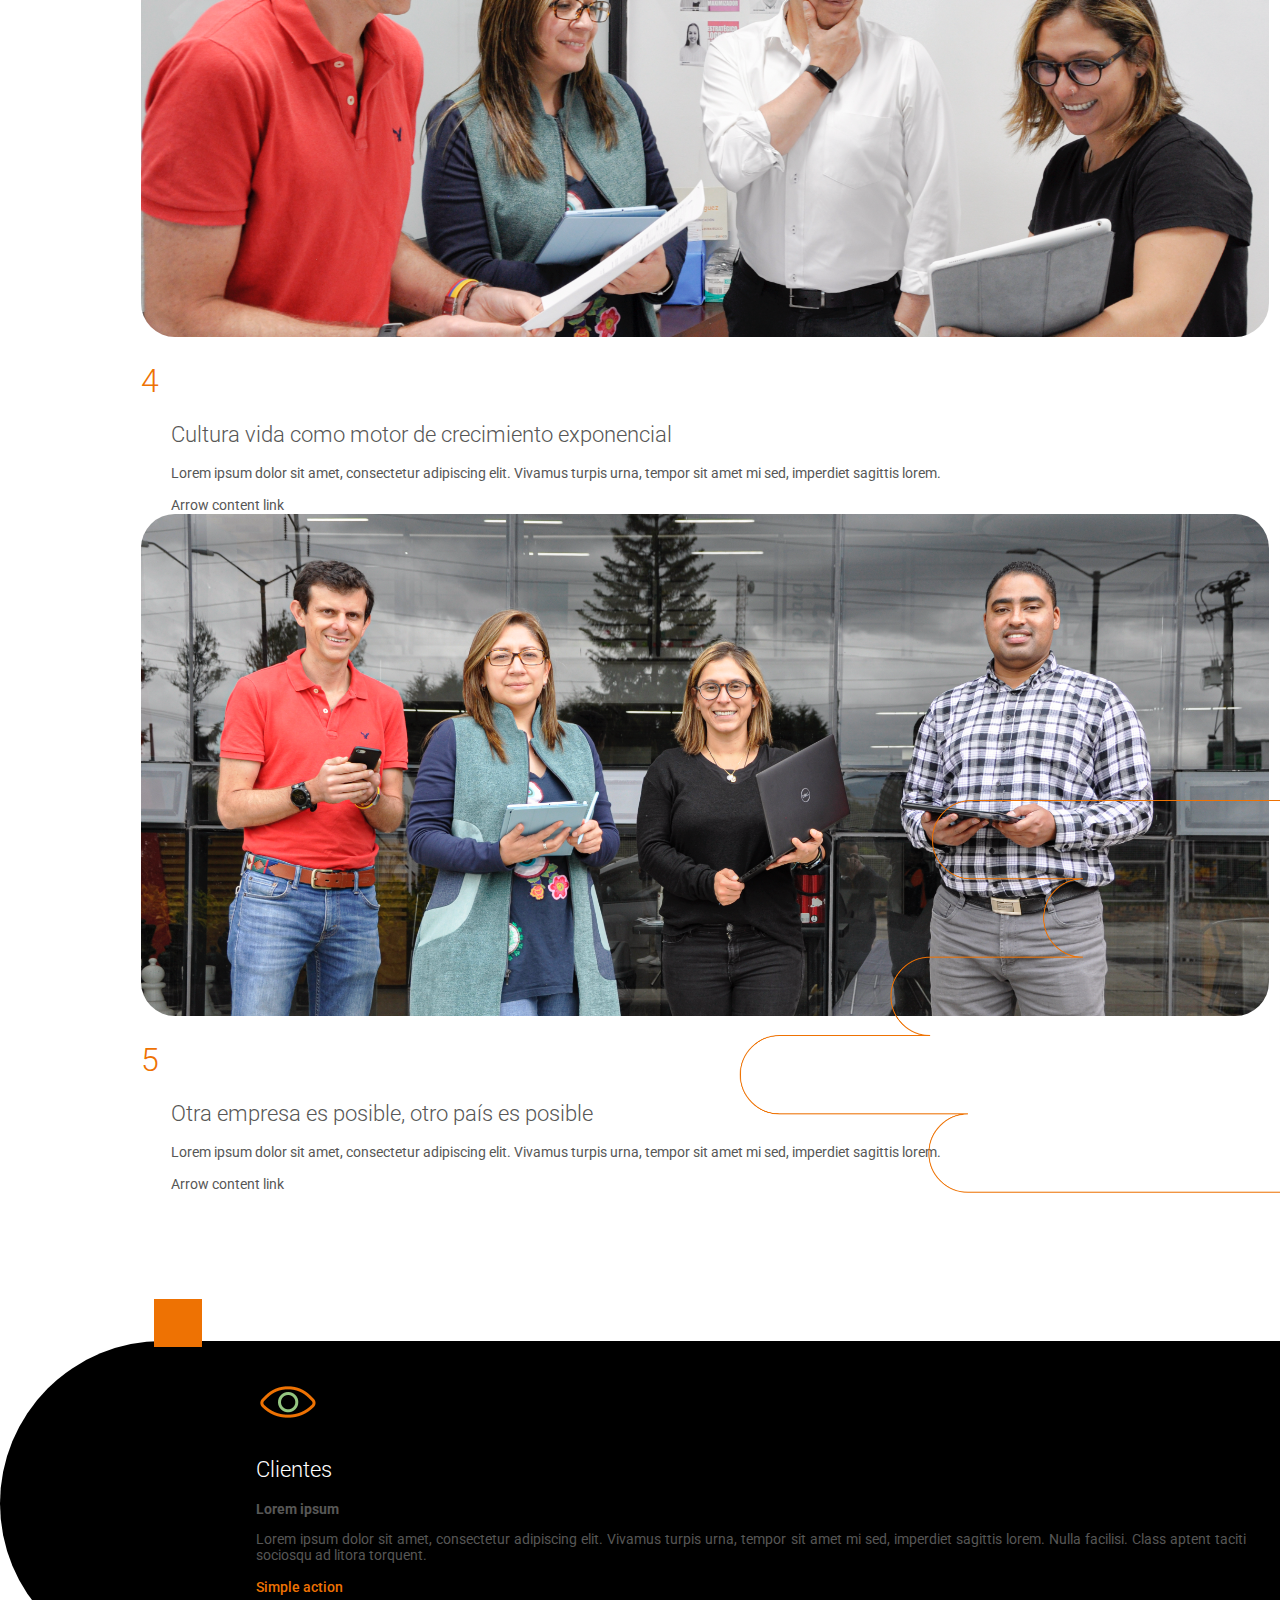
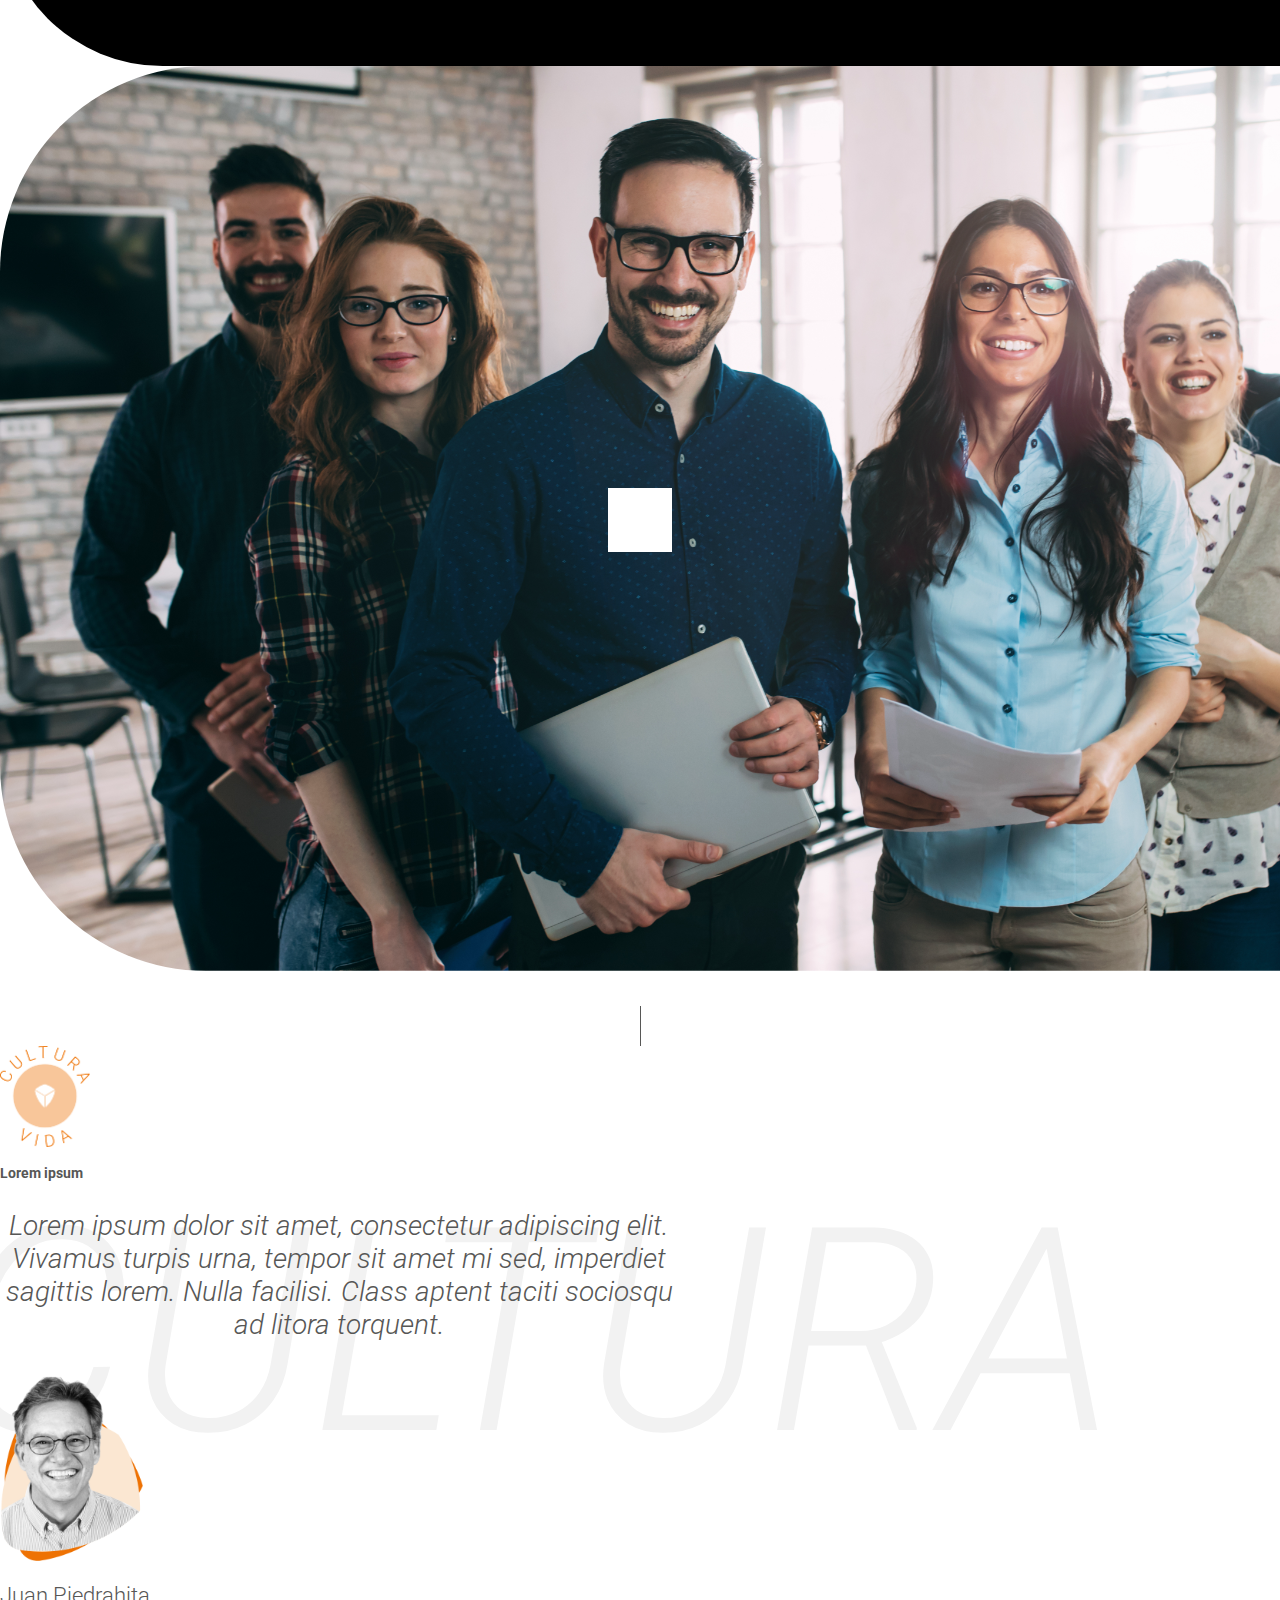
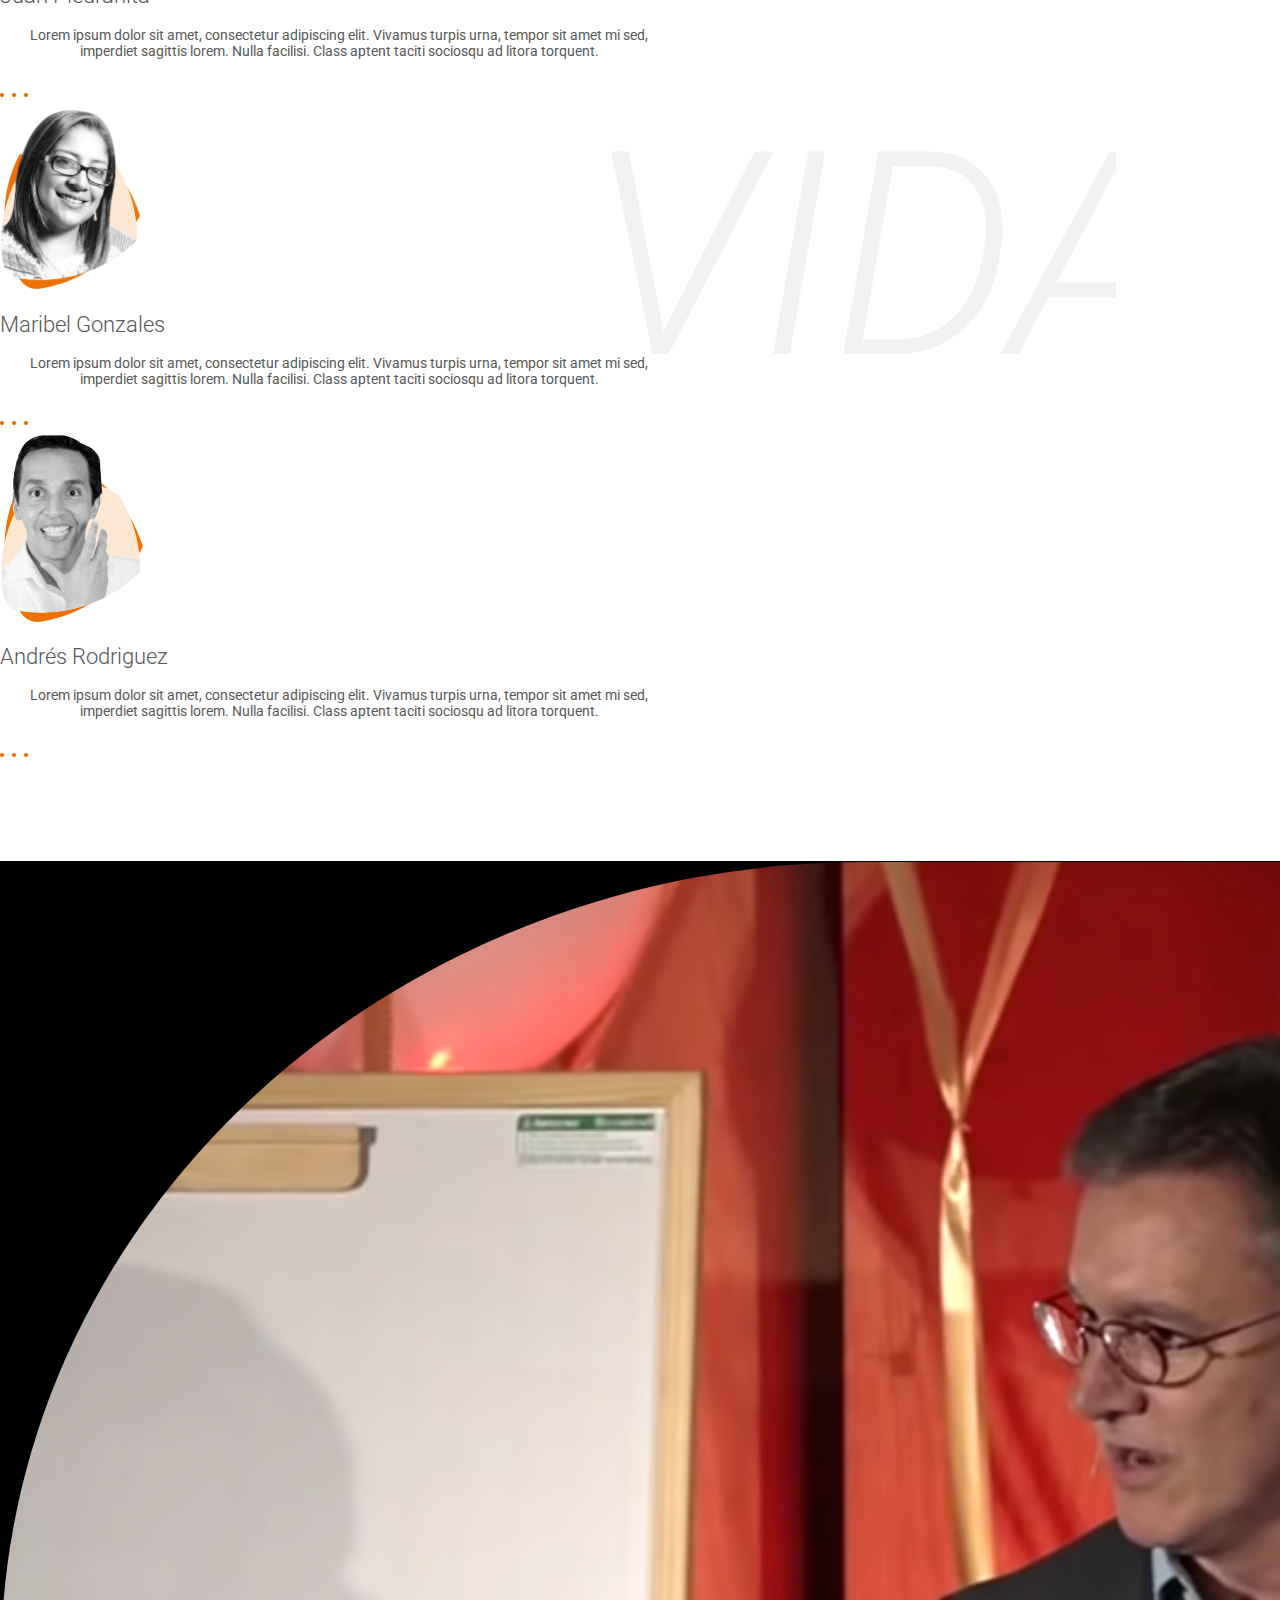
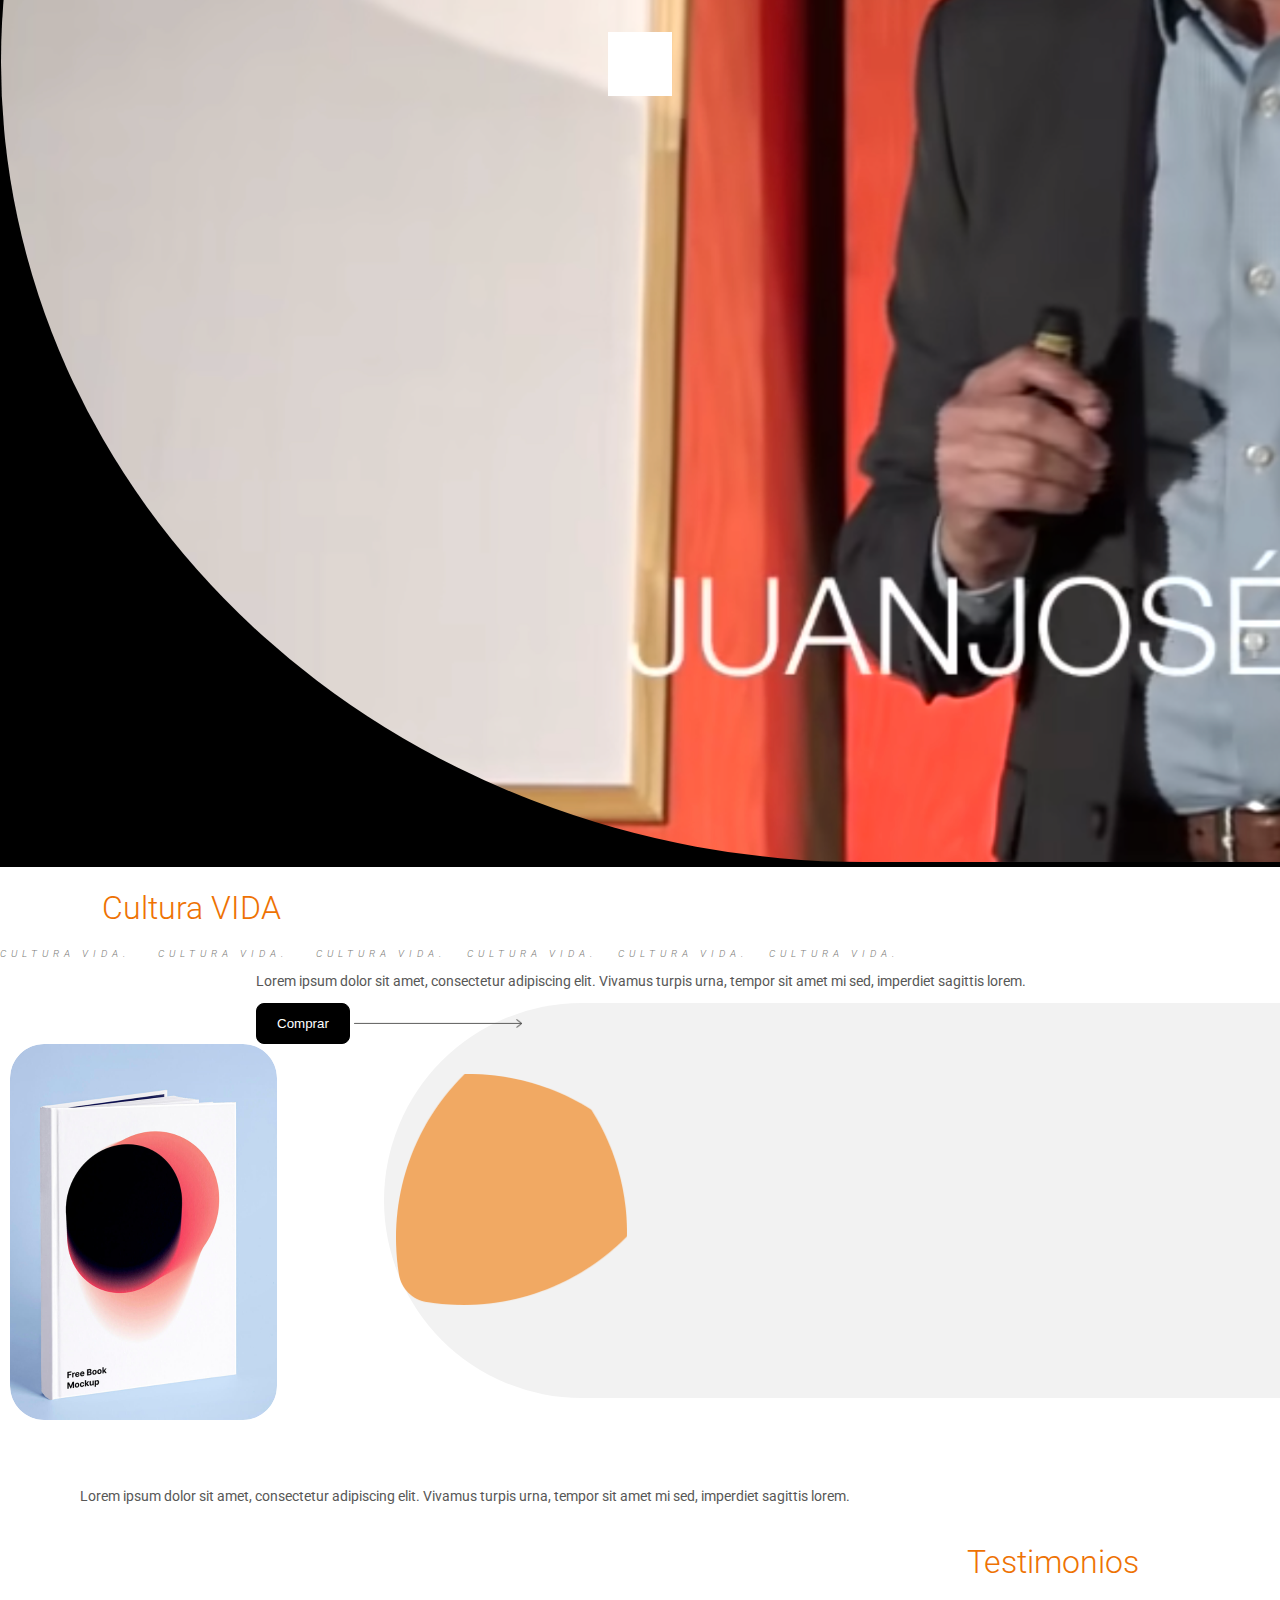
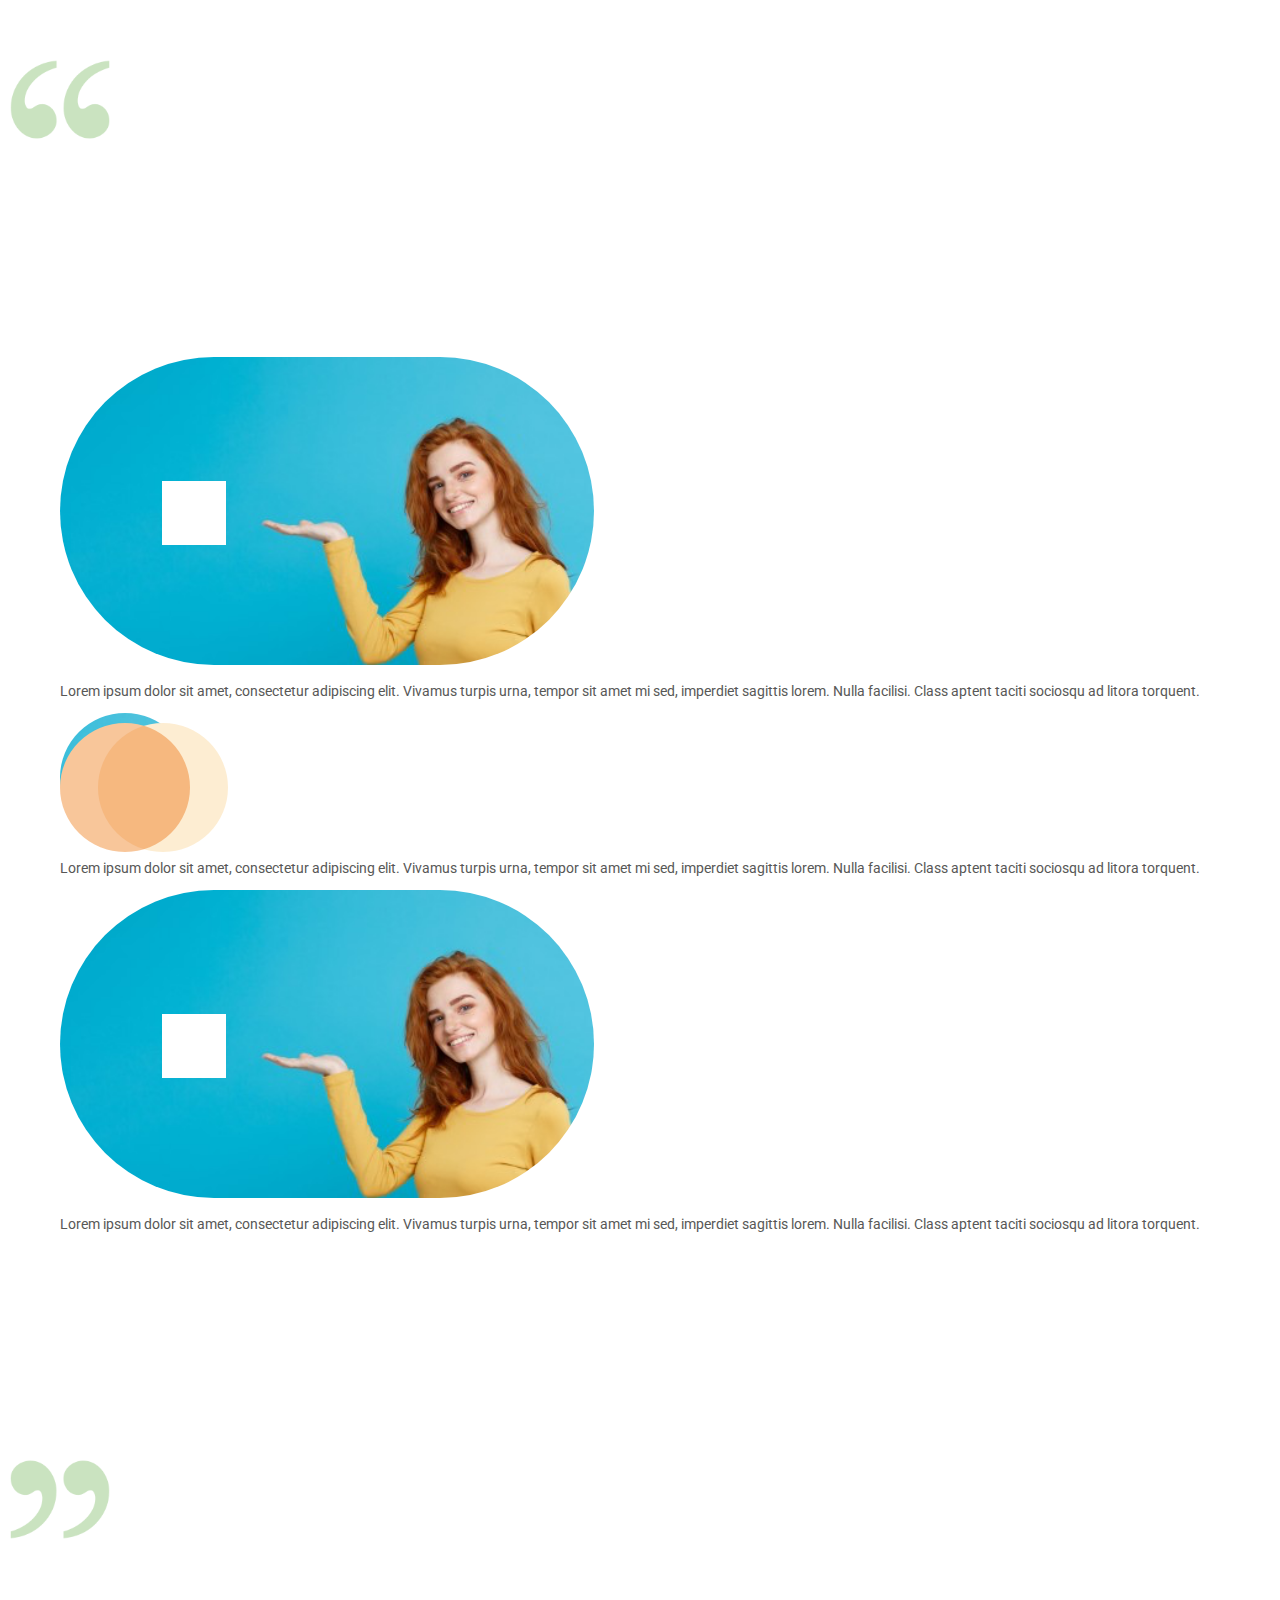
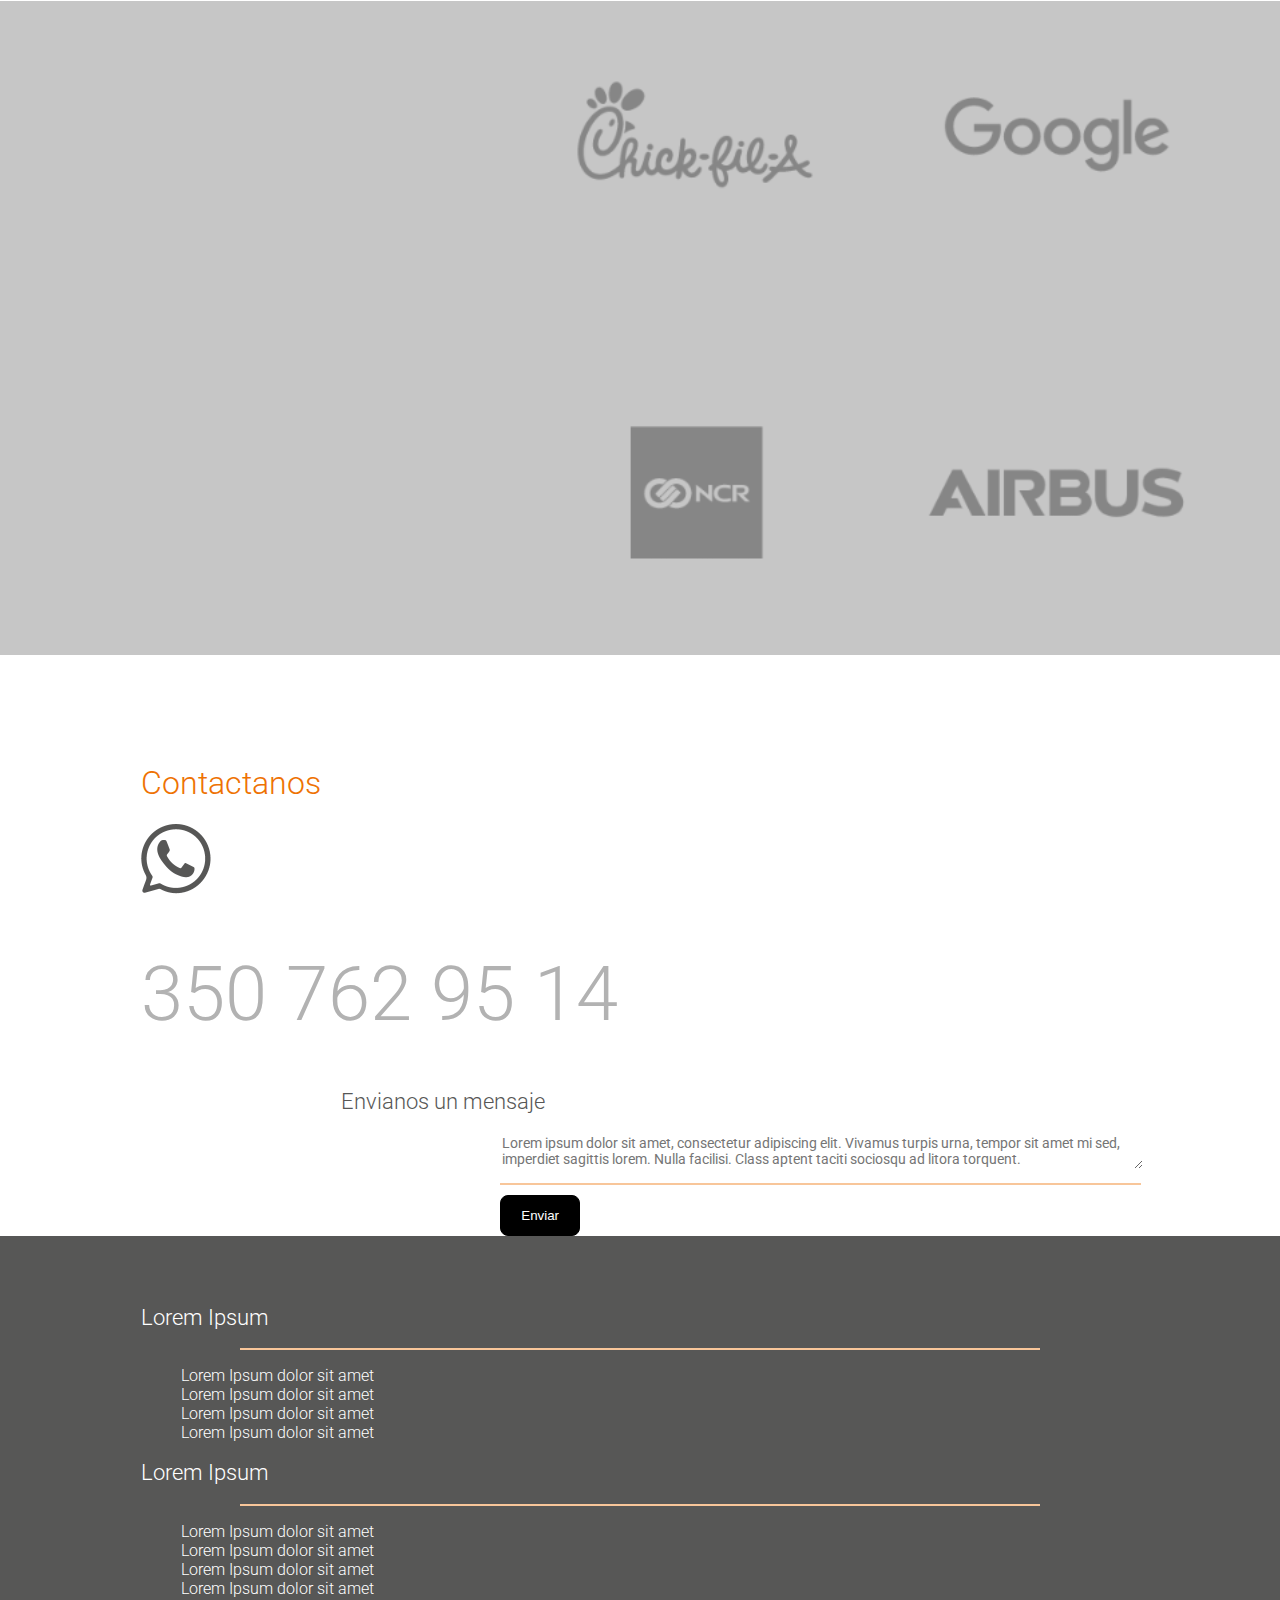
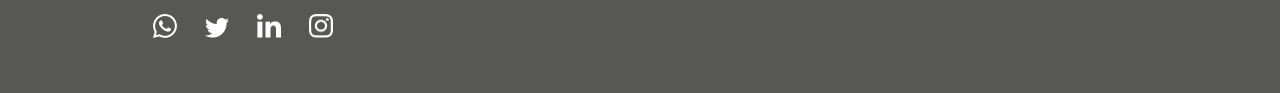
==== commit 1fca27ea: "Changes in responsive desing" ====
--- a/index.html
+++ b/index.html
@@ -14,25 +14,28 @@
   <title>Cuvico web</title>
 </head>
 <body>
-  <nav class="nav d-flex justify-content-center">
-    <div class="mx-4 d-flex align-items-center w-100">
-      <div class="col-2">
-        <a href="/"><img class="logoNavBar w-100" src="images/logo2.png" alt="logo"/></a>
-      </div>
-      <ul class="col-6 d-flex align-items-center justify-content-around m-0">
-        <li class="d-flex justify-content-center mx-2"><a class="linkLineNav text-center" href="#">Pilares</a></li>
-        <li class="d-flex justify-content-center mx-2"><a class="linkLineNav text-center" href="/pageWhoWeAre.html">Quienes somos</a></li>
-        <li class="d-flex justify-content-center mx-2"><a class="linkLineNav text-center" href="#">Testimonios</a></li>
-        <li class="d-flex justify-content-center mx-2"><a class="linkLineNav text-center" href="#">Contactenos</a></li>
-      </ul>
-      <div class="col-2 d-flex justify-content-end" id="divSearch">
-        <img class="search" id="search" src="images/search.png" alt="buscador"/>
-        <div class="searchDivInput searchDivInputShow align-items-center" id="searchDivInput">        
-          <input class="searchInput border-0 w-100 h-90" type="text" placeholder="Search item"/>
-          <hr class="hrSearch"/>
-        </div>
-      </div>
-      <div class="col-2 d-flex justify-content-center px-2">
+  <nav class="navbar navbar-expand-md nav w-100 d-flex justify-content-center">
+    <div class="container-fluid px-4 d-flex align-items-center div-nav">
+      <button class="navbar-toggler col-2 button-navbar-collapse" type="button" data-bs-toggle="collapse" data-bs-target="#navbarSupportedContent" aria-controls="navbarSupportedContent" aria-expanded="false" aria-label="Toggle navigation">
+        <i class="navbar-toggler-icon fas fa-bars d-flex m-auto justify-content-center align-items-center"></i>
+      </button>
+      <a class="col-5 col-md-2" href="/"><img class="logoNavBar w-100" src="images/logo2.png" alt="logo"/></a>
+      <div class="order-1 col-md-6 collapse col-auto navbar-collapse" id="navbarSupportedContent">
+        <ul class="navbar-nav col-12 col-md-8 col-lg-9 d-flex align-items-center justify-content-around m-0">
+          <li class="nav-item nav-items-li d-flex justify-content-center mx-2"><a class="linkLineNav text-center w-100" href="#">Pilares</a></li>
+          <li class="nav-item nav-items-li d-flex justify-content-center mx-2"><a class="linkLineNav text-center w-100" href="/pageWhoWeAre.html">Quienes somos</a></li>
+          <li class="nav-item nav-items-li d-flex justify-content-center mx-2"><a class="linkLineNav text-center w-100" href="#">Testimonios</a></li>
+          <li class="nav-item nav-items-li d-flex justify-content-center mx-2"><a class="linkLineNav text-center w-100" href="#">Contactenos</a></li>
+        </ul>
+        <div class="col-12 col-md-4 col-lg-3 d-flex justify-content-end" id="divSearch">
+          <img class="search" id="search" src="images/search.png" alt="buscador"/>
+          <div class="searchDivInput searchDivInputShow align-items-center" id="searchDivInput">        
+            <input class="searchInput border-0 w-100 h-90" type="text" placeholder="Search item"/>
+            <hr class="hrSearch"/>
+          </div>
+        </div>
+      </div>
+      <div class="order-md-3 col-4 col-md-2 d-flex justify-content-center px-2">
         <a href="/pageOneCultureMeter.html"><button class="linkOrange btnSec">Medidor de cultura</button></a>
       </div>
     </div>
@@ -51,10 +54,13 @@
     </div>
   </section>
   <section class="sectionTwoInicialPage w-100">
-    <div class="sectionQuestions d-flex">
-      <div class="col-6 colOne">
-        <h4 class="titleFiveLight titleColOne">CULTURA VIDA. &nbsp;&nbsp; CULTURA VIDA. &nbsp;&nbsp; CULTURA VIDA.&nbsp;&nbsp; CULTURA VIDA.&nbsp;&nbsp; CULTURA VIDA.&nbsp;&nbsp; CULTURA VIDA.</h4>
-        <div class="p-2 px-3 my-5">
+    <h4 class="titleFiveLight titleColOne">CULTURA VIDA. &nbsp;&nbsp; CULTURA VIDA. &nbsp;&nbsp; CULTURA VIDA.&nbsp;&nbsp; CULTURA VIDA.&nbsp;&nbsp; CULTURA VIDA.&nbsp;&nbsp; CULTURA VIDA.</h4>
+    <div class="sectionQuestions d-flex flex-column">
+      
+      <h1 class="titleOneRegular titleColTwo text-end">Transforme<br/> su cultura, transforme<br/> sus resultados</h1>
+      <img class="sectionFigure" src="images/figureSectionTwo.png" alt="Figura"/>
+      <div class="colOne d-flex flex-wrap">
+        <div class="col-12 col-md-6 p-2 px-3 my-0">
           <img class="imageQuestionOne w-100" src="images/imageQuestionOne.png" alt="Imagen pregunta uno"/>
           <div class="pt-3 d-flex">
             <div class="col-1">
@@ -67,7 +73,20 @@
             </div>
           </div>
         </div>
-        <div class="p-2 px-3 my-5">
+        <div class="col-12 col-md-6 p-2 px-3 my-md-5 my-0">
+          <img class="imageQuestionOne w-100" src="images/imageQuestionTwo.png" alt="Imagen pregunta uno"/>
+          <div class="pt-3 d-flex">
+            <div class="col-1">
+              <h1 class="titleOneRegular text-center">2</h1>
+            </div>
+            <div class="col-11 contentQuestion">
+              <h2 class="titleTwoLight my-2">Cultura y resultado como complemento</h2>
+              <p class="pBig pt-3">Lorem ipsum dolor sit amet, consectetur adipiscing elit. Vivamus turpis urna, tempor sit amet mi sed, imperdiet sagittis lorem.</p>
+              <div class="d-flex pt-3"><a class="linkLine  d-flex">Arrow content link</a><i class="fas fa-chevron-right iconArrowOne searchArrowLink"></i></div>
+            </div>
+          </div>
+        </div>
+        <div class="col-12 col-md-6 p-2 px-3 my-0">
           <img class="imageQuestionOne w-100" src="images/imageQuestionThree.png" alt="Imagen pregunta tres"/>
           <div class="pt-3 d-flex">
             <div class="col-1">
@@ -80,7 +99,20 @@
             </div>
           </div>
         </div>
-        <div class="p-2 px-3 my-5">
+        <div class="col-12 col-md-6 p-2 px-3 my-md-5 my-0">
+          <img class="imageQuestionOne w-100" src="images/imageQuestionFour.png" alt="Imagen pregunta tres"/>
+          <div class="pt-3 d-flex">
+            <div class="col-1">
+              <h1 class="titleOneRegular text-center">4</h1>
+            </div>
+            <div class="col-11 contentQuestion">
+              <h2 class="titleTwoLight my-2">Cultura vida como motor de crecimiento exponencial</h2>
+              <p class="pBig pt-3">Lorem ipsum dolor sit amet, consectetur adipiscing elit. Vivamus turpis urna, tempor sit amet mi sed, imperdiet sagittis lorem.</p>
+              <div class="d-flex pt-3"><a class="linkLine  d-flex">Arrow content link</a><i class="fas fa-chevron-right iconArrowOne searchArrowLink"></i></div>
+            </div>
+          </div>
+        </div>
+        <div class="col-12 col-md-6 p-2 px-3 my-0">
           <img class="imageQuestionOne w-100" src="images/imageQuestionFive.png" alt="Imagen pregunta cinco"/>
           <div class="pt-3 d-flex">
             <div class="col-1">
@@ -94,42 +126,10 @@
           </div>
         </div>
       </div>
-      <div class="col-6">
-        <h1 class="titleOneRegular titleColTwo text-end">Transforme<br/> su cultura, transforme<br/> sus resultados</h1>
-        <div class="p-2 px-3 my-5">
-          <img class="imageQuestionOne w-100" src="images/imageQuestionTwo.png" alt="Imagen pregunta uno"/>
-          <div class="pt-3 d-flex">
-            <div class="col-1">
-              <h1 class="titleOneRegular text-center">2</h1>
-            </div>
-            <div class="col-11 contentQuestion">
-              <h2 class="titleTwoLight my-2">Cultura y resultado como complemento</h2>
-              <p class="pBig pt-3">Lorem ipsum dolor sit amet, consectetur adipiscing elit. Vivamus turpis urna, tempor sit amet mi sed, imperdiet sagittis lorem.</p>
-              <div class="d-flex pt-3"><a class="linkLine  d-flex">Arrow content link</a><i class="fas fa-chevron-right iconArrowOne searchArrowLink"></i></div>
-            </div>
-          </div>
-        </div>
-        <div class="p-2 px-3 my-5">
-          <img class="imageQuestionOne w-100" src="images/imageQuestionFour.png" alt="Imagen pregunta tres"/>
-          <div class="pt-3 d-flex">
-            <div class="col-1">
-              <h1 class="titleOneRegular text-center">4</h1>
-            </div>
-            <div class="col-11 contentQuestion">
-              <h2 class="titleTwoLight my-2">Cultura vida como motor de crecimiento exponencial</h2>
-              <p class="pBig pt-3">Lorem ipsum dolor sit amet, consectetur adipiscing elit. Vivamus turpis urna, tempor sit amet mi sed, imperdiet sagittis lorem.</p>
-              <div class="d-flex pt-3"><a class="linkLine  d-flex">Arrow content link</a><i class="fas fa-chevron-right iconArrowOne searchArrowLink"></i></div>
-            </div>
-          </div>
-        </div>
-        <div class="sectionFigure">
-          <img class="w-100" src="images/figureSectionTwo.png" alt="Figura"/>
-        </div>
-      </div>
-    </div>
-  </section>
-  <section class="sectionThreeInicialPage d-flex w-100">
-    <div class="col-6 containerOneSectionThree">
+    </div>
+  </section>
+  <section class="sectionThreeInicialPage d-flex flex-wrap w-100">
+    <div class="col-12 col-md-6 containerOneSectionThree">
       <div class="containerElementsTwo h-100">
         <div class="containerElementsSquareOne"></div>
         <div class="containerElementsSquareTwo"></div>
@@ -140,7 +140,7 @@
         <a class="linkOrangeMedium">Simple action</a>
       </div>
     </div>
-    <div class="col-6 containerTwoSectionThree">
+    <div class="col-12 col-md-6 containerTwoSectionThree">
       <img class="w-100 h-100" src="images/imageVideo.png" alt="Imagen video"/>
       <div class="w-100 h-100 containerTwoSectionThreeBackground"></div>
       <div class="divPlayTwo"></div>
@@ -157,22 +157,22 @@
       <img class="logoSectiónFour py-3" src="images/logo3.png" alt="Loco Cultura Vida"/>
       <h3 class="placeholderOne py-2">Lorem ipsum</h3>
       <p class="titleLightItalic mb-5">Lorem ipsum dolor sit amet, consectetur adipiscing elit. Vivamus turpis urna, tempor sit amet mi sed, imperdiet sagittis lorem. Nulla facilisi. Class aptent taciti sociosqu ad litora torquent.</p>
-      <div class="sectionPersonImage d-flex mt-5">
-        <div class="containerPersonImage col-4 d-flex flex-column align-items-center px-5">
+      <div class="sectionPersonImage d-flex flex-wrap mt-5">
+        <div class="containerPersonImage col-12 col-md-4 d-flex flex-column align-items-center px-5">
           <img class="personImage" src="images/personImageOne.png" alt="Imagen persona"/>
-          <h2 class="titleTwoLight my-3">Juan Piedrahita</h2>
+          <h2 class="titleTwoLight my-3 text-center">Juan Piedrahita</h2>
           <p class="pBig w-100 textPersonImage">Lorem ipsum dolor sit amet, consectetur adipiscing elit. Vivamus turpis urna, tempor sit amet mi sed, imperdiet sagittis lorem. Nulla facilisi. Class aptent taciti sociosqu ad litora torquent.</p>
           <img class="ellipsis" src="images/ellipsis.png" alt="Puntos suspensivos"/>
         </div>
-        <div class="containerPersonImage col-4 d-flex flex-column align-items-center px-5">
+        <div class="containerPersonImage col-12 col-md-4 d-flex flex-column align-items-center px-5">
           <img class="personImage" src="images/personImageTwo.png" alt="Imagen persona"/>
-          <h2 class="titleTwoLight my-3">Maribel Gonzales</h2>
+          <h2 class="titleTwoLight my-3 text-center">Maribel Gonzales</h2>
           <p class="pBig w-100 textPersonImage">Lorem ipsum dolor sit amet, consectetur adipiscing elit. Vivamus turpis urna, tempor sit amet mi sed, imperdiet sagittis lorem. Nulla facilisi. Class aptent taciti sociosqu ad litora torquent.</p>
           <img class="ellipsis" src="images/ellipsis.png" alt="Puntos suspensivos"/>
         </div>
-        <div class="containerPersonImage col-4 d-flex flex-column align-items-center px-5">
+        <div class="containerPersonImage col-12 col-md-4 d-flex flex-column align-items-center px-5">
           <img class="personImage" src="images/personImageThree.png" alt="Imagen persona"/>
-          <h2 class="titleTwoLight my-3">Andrés Rodriguez</h2>
+          <h2 class="titleTwoLight my-3 text-center">Andrés Rodriguez</h2>
           <p class="pBig w-100 textPersonImage">Lorem ipsum dolor sit amet, consectetur adipiscing elit. Vivamus turpis urna, tempor sit amet mi sed, imperdiet sagittis lorem. Nulla facilisi. Class aptent taciti sociosqu ad litora torquent.</p>
           <img class="ellipsis" src="images/ellipsis.png" alt="Puntos suspensivos"/>
         </div>
@@ -303,5 +303,6 @@
   </footer>
   <!-- https://xd.adobe.com/view/bd1bc032-68b6-4ac8-b6d2-0cb20ab52883-e848/ -->
 <script src="js/script.js"></script>
+<script src="https://cdn.jsdelivr.net/npm/bootstrap@5.0.2/dist/js/bootstrap.bundle.min.js" integrity="sha384-MrcW6ZMFYlzcLA8Nl+NtUVF0sA7MsXsP1UyJoMp4YLEuNSfAP+JcXn/tWtIaxVXM" crossorigin="anonymous"></script>
 </body>
 </html>--- a/styles/main.css
+++ b/styles/main.css
@@ -239,6 +239,14 @@
   top: 0;
   z-index: 5;
 }
+.div-nav{
+  max-width: 1440px;
+  margin: auto;
+}
+#navbarSupportedContent{
+  position: relative;
+  padding: 0px 10px;
+}
 .nav ul{
   list-style: none;
 }
@@ -280,10 +288,10 @@
 
 /*sectionOneInicialPage*/
 .sectionOneInicialPage{
-  margin-top: 100px;
   position: relative;
   height: calc(100vh - 100px);
   max-height:712px;
+  min-height: 500px;
 }
 .imageInicialPage{
   width: 100%;
@@ -322,22 +330,22 @@
   background-color: white;
   max-width: 1920px;
   margin: auto;
+  contain: content;
 }
 .sectionQuestions{
   margin: 100px 141px;
+  position: relative;
+}
+.sectionQuestions .colOne{
+  z-index: 2;
 }
 .imageQuestionOne{
   border-radius: 34px;
 }
-.sectionQuestions .colOne{
-  position: relative;
-  padding-top: 100px;
-}
-.sectionQuestions .colOne .titleColOne{
-  position: absolute;
-  top: 0;
-  left: -130px;
-  width: 200%;
+.sectionTwoInicialPage .titleColOne{
+  position: absolute;
+  top: 100px;
+  left: 36px;
 }
 .contentQuestion{
   padding-left: 30px;
@@ -351,13 +359,12 @@
   width: 100%;
 }
 .sectionFigure{
-  position: absolute;
-  contain: content;
-}
-.sectionFigure img{
-  position: relative;
-  right: -20%;
-  height: 380px;
+  height: auto;
+  position: absolute;
+  width: 80%;
+  bottom: 0;
+  transform: translate(-50%, 0%);
+  left: 100%;
 }
 
 /* sectionThreeInicialPage */
@@ -715,15 +722,8 @@
   .sectionQuestions {
     margin: 100px 88px;
   }
-  .sectionQuestions .colOne .titleColOne {
-    left: -75px;
-    width: 194%;
-  }  
   .titleFiveLight{
     letter-spacing: 3px;
-  }
-  .sectionQuestions .colOne {
-    padding-top: 70px;
   }
   .titleColTwo {
     margin-top: 5px;
@@ -803,10 +803,6 @@
   .containerElements{
     width: 45%;
   }
-  .sectionQuestions .colOne .titleColOne {
-    left: -74px;
-    width: 173%;
-  }
   .titleFiveLight {
     letter-spacing: 2px;
   }
@@ -854,9 +850,6 @@
   .sectionQuestions {
     margin: 80px 60px;
   }
-  .sectionQuestions .colOne .titleColOne {
-    left: -54px;
-  }
   .titleFiveLight {
     letter-spacing: 1px;
   }
@@ -900,4 +893,110 @@
   .containerElementsSquareTwo {
     left: 18%;
   }
+}
+@media (max-width: 767px){
+  .nav{
+    height: 90px;
+  }
+  #navbarSupportedContent{
+    position: absolute;
+    top: 90px;
+    background-color: white;
+    border-radius: 8px;
+    border: 1px solid #C6C6C6;
+    width: 200px;
+    padding: 5px 0px;
+    z-index: 4;
+  }
+  .nav-items-li{
+    width: 100%;
+    margin: 0 !important;
+    margin: 5px 0px;
+  }
+  .nav-items-li:hover{
+    background-color: #F8C69A;
+  }
+  .button-navbar-collapse {
+    border: none !important;
+  }
+  .button-navbar-collapse:focus {
+    box-shadow: 0px 0px 0px 3px #F8C69A !important;
+    border: 1px solid #DF782E !important;
+    border-radius: 8px;
+  }
+  .linkLineNav:hover {
+    text-decoration: none;
+  }
+  #divSearch{
+    padding: 0px 15px;
+  }
+  .containerElements{
+    width: 80%;
+  }
+  .imageInicialPage {
+    border-radius:  0px 0px 120px 120px;
+  }
+  .titleOneRegular {
+    font-size: 30px;
+  }
+  .titleTwoLight {
+    font-size: 20px;
+  }
+  .titleLightItalic {
+    font-size: 20px;
+  }
+  .sectionOneInicialPage {
+    max-height: 600px;
+    min-height: 561px;
+  }
+  .sectionQuestions {
+    margin: 5px 40px;
+    padding-bottom: 131px;
+  }
+  .sectionQuestions .titleColOne {
+    left: 15px;
+    width: 95%;
+    text-align: justify !important;
+  }
+  .titleColTwo {
+    margin-top: 70px;
+    margin-bottom: 0px;
+  }
+  .backgroundSection h1 {
+    font-size: 90px;
+  }
+  .sectionTwoInicialPage .titleColOne {
+    top: 40px;
+    width: 80%;
+  }
+  .containerElementsTwo {
+    border-radius: 120px 120px 0px 0px;
+  }
+  .containerTwoSectionThree{
+    background: black;
+    border-radius: 0px 0px 120px 120px;
+  }
+  .containerTwoSectionThreeBackground{
+    display: none;
+  }
+  .containerElementsSquareTwo{
+    left: 53px;
+    top: -47px;
+  }
+  .containerElementsSquareOne {
+    top: -47px;
+    right: 57px;
+  }
+  .containerTwoSectionThree img {
+    border-radius: 110px;
+  }
+  .containerElementsTwo {
+    padding: 30px 59px;
+  }
+  .titleOnesectionFour {
+    margin-left: 1%;
+  }
+  .titleTwosectionFour {
+    margin-left: -6%;
+  }
 }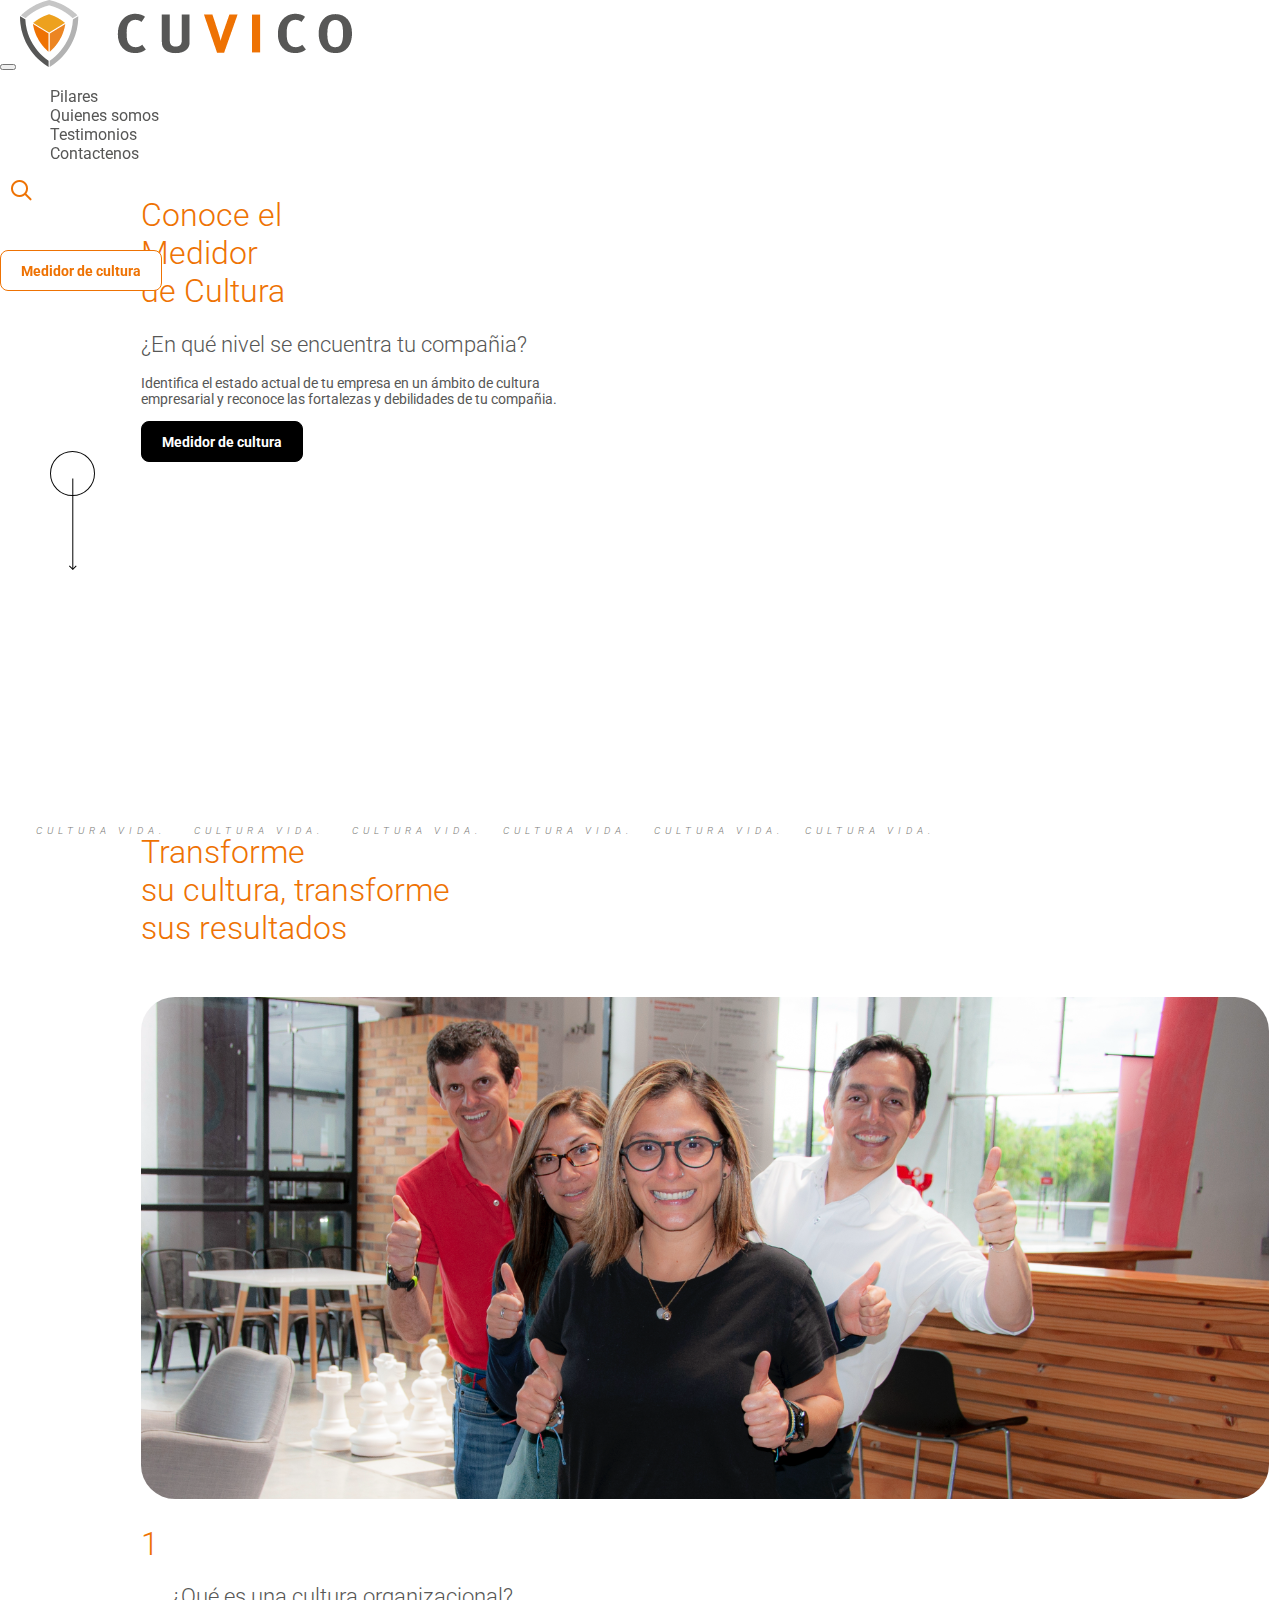
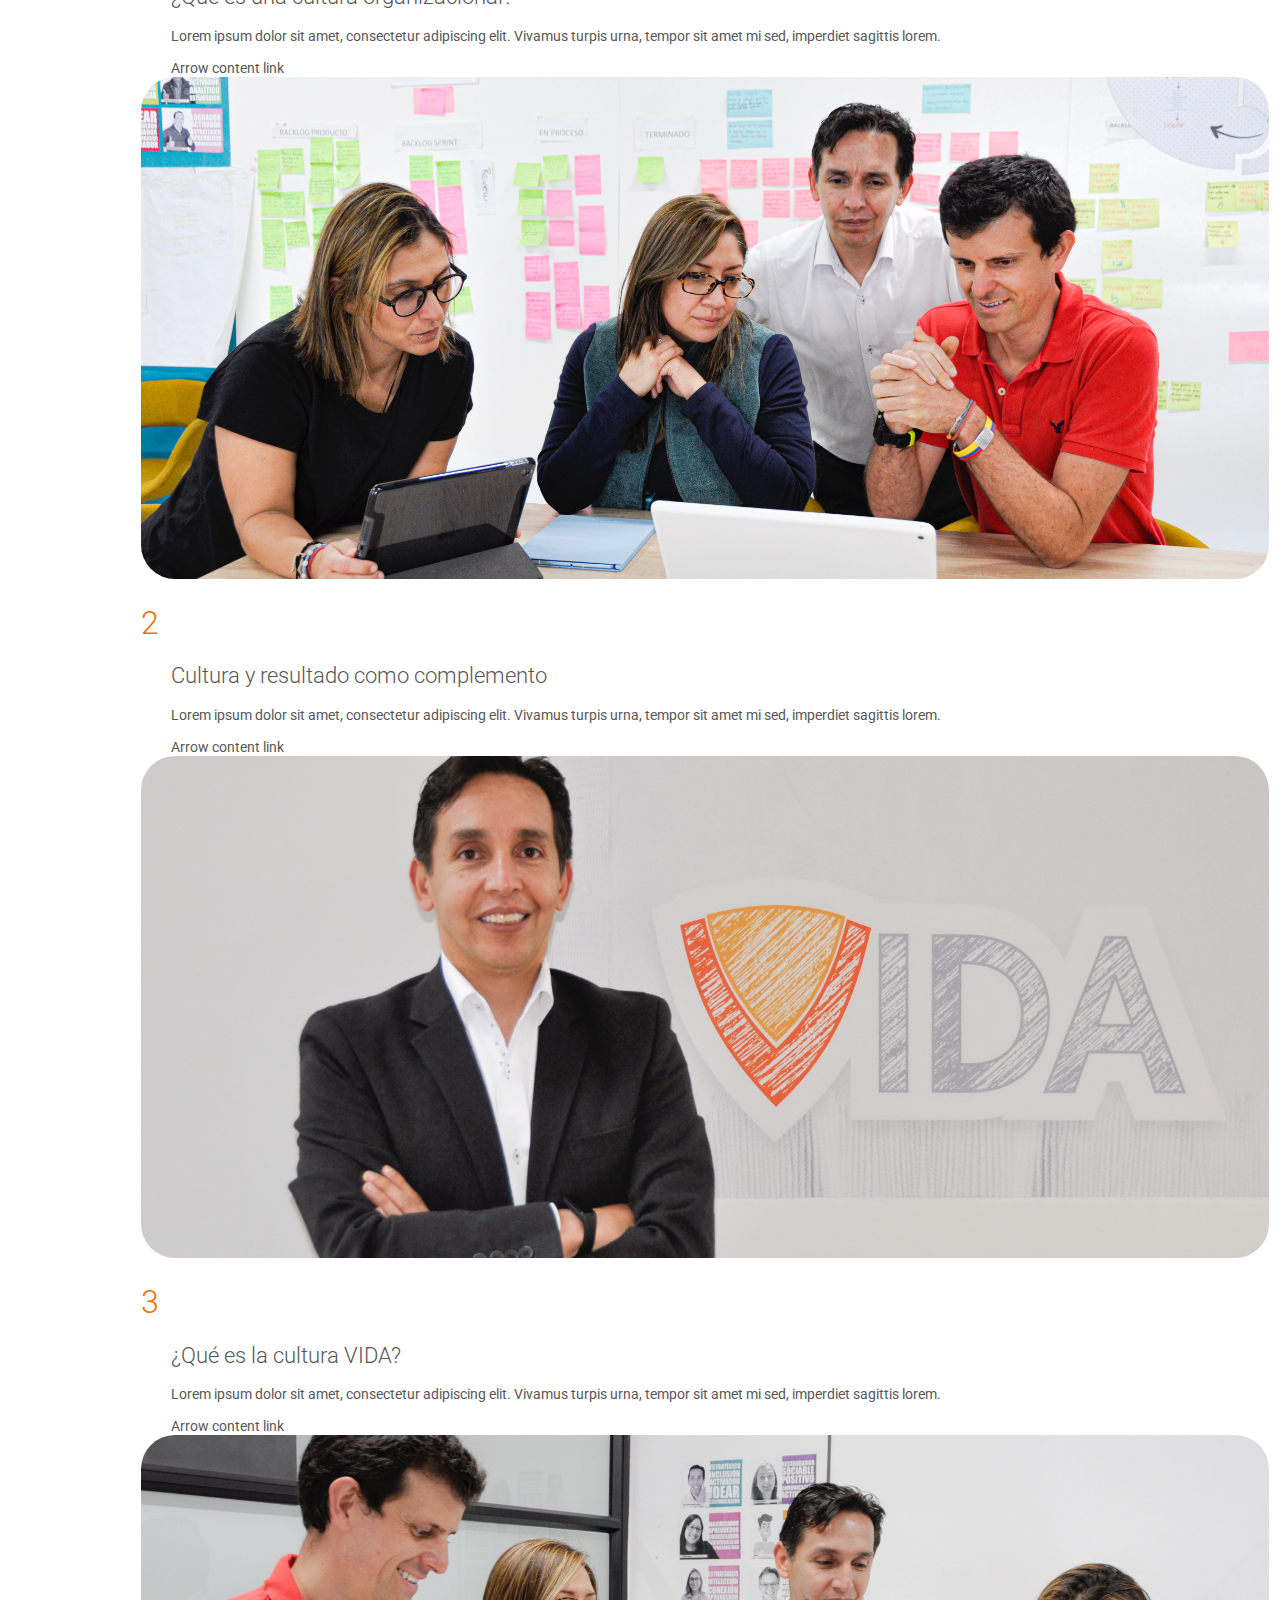
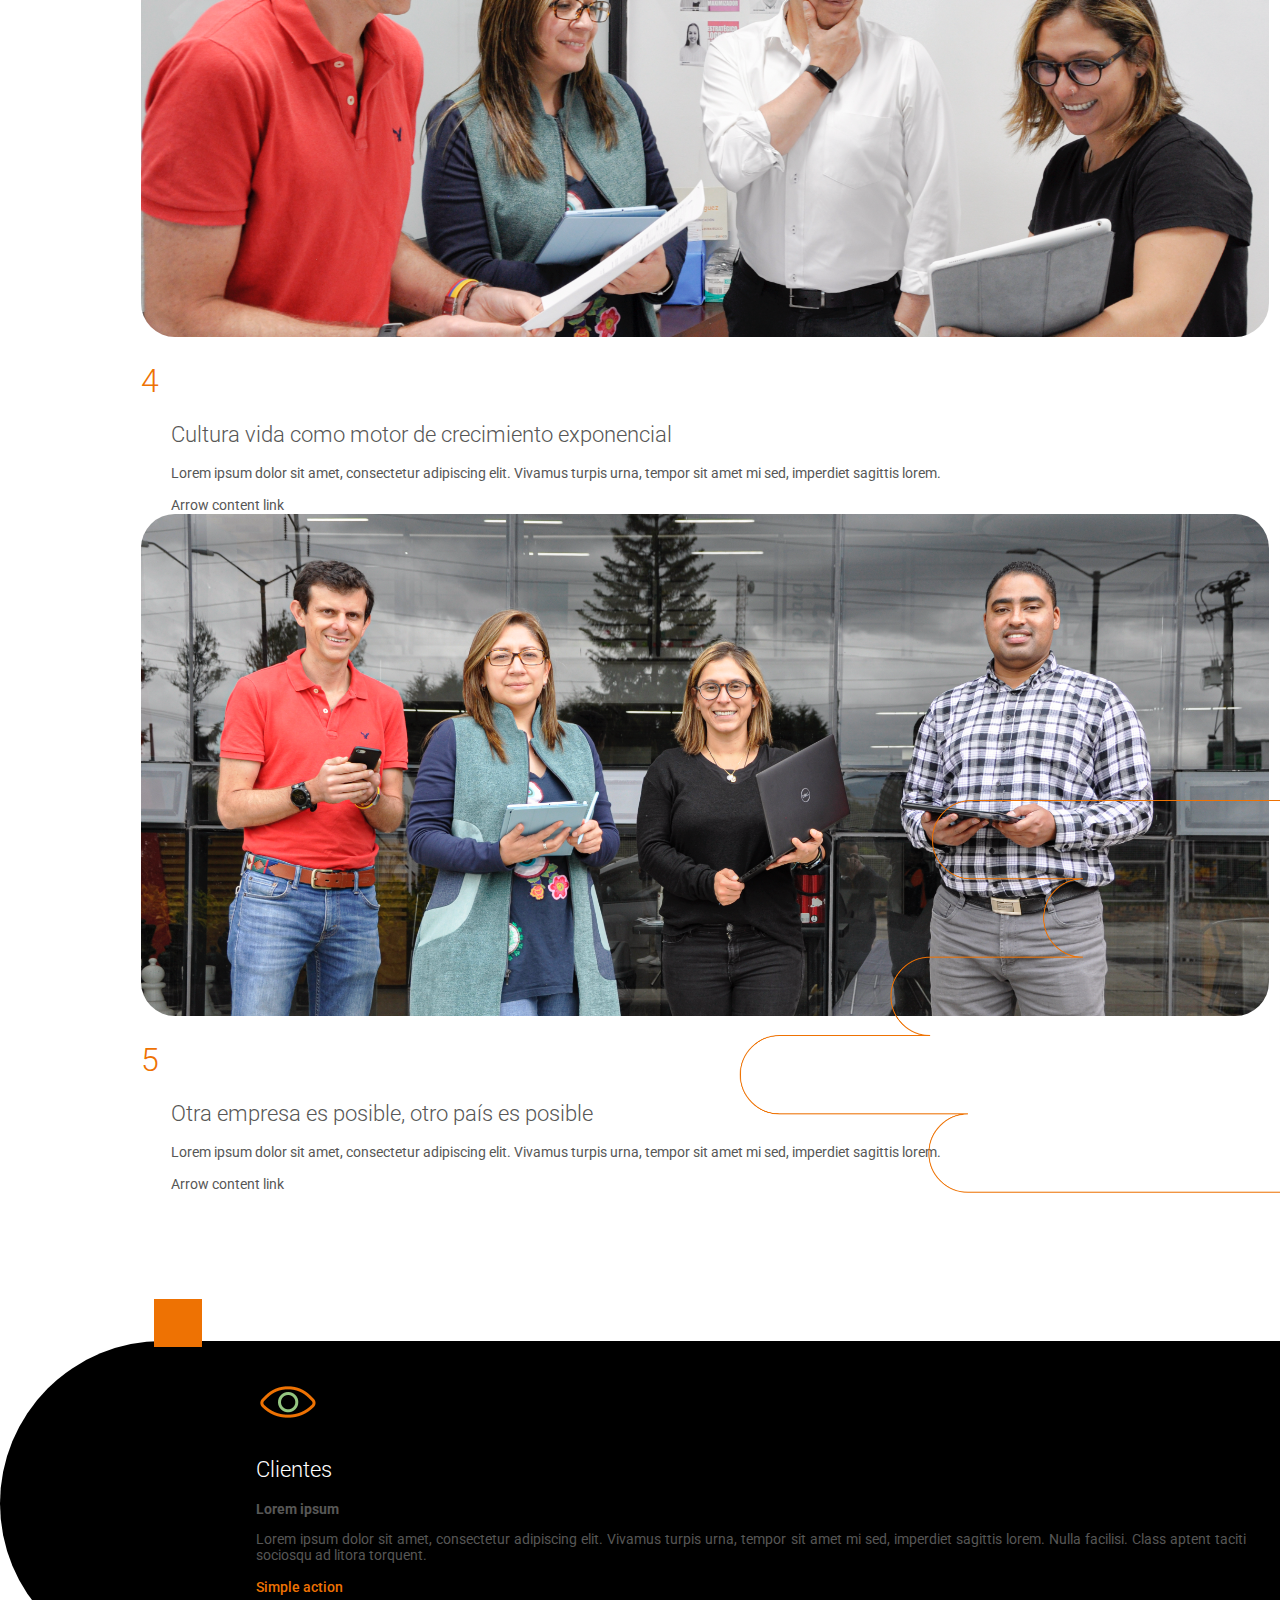
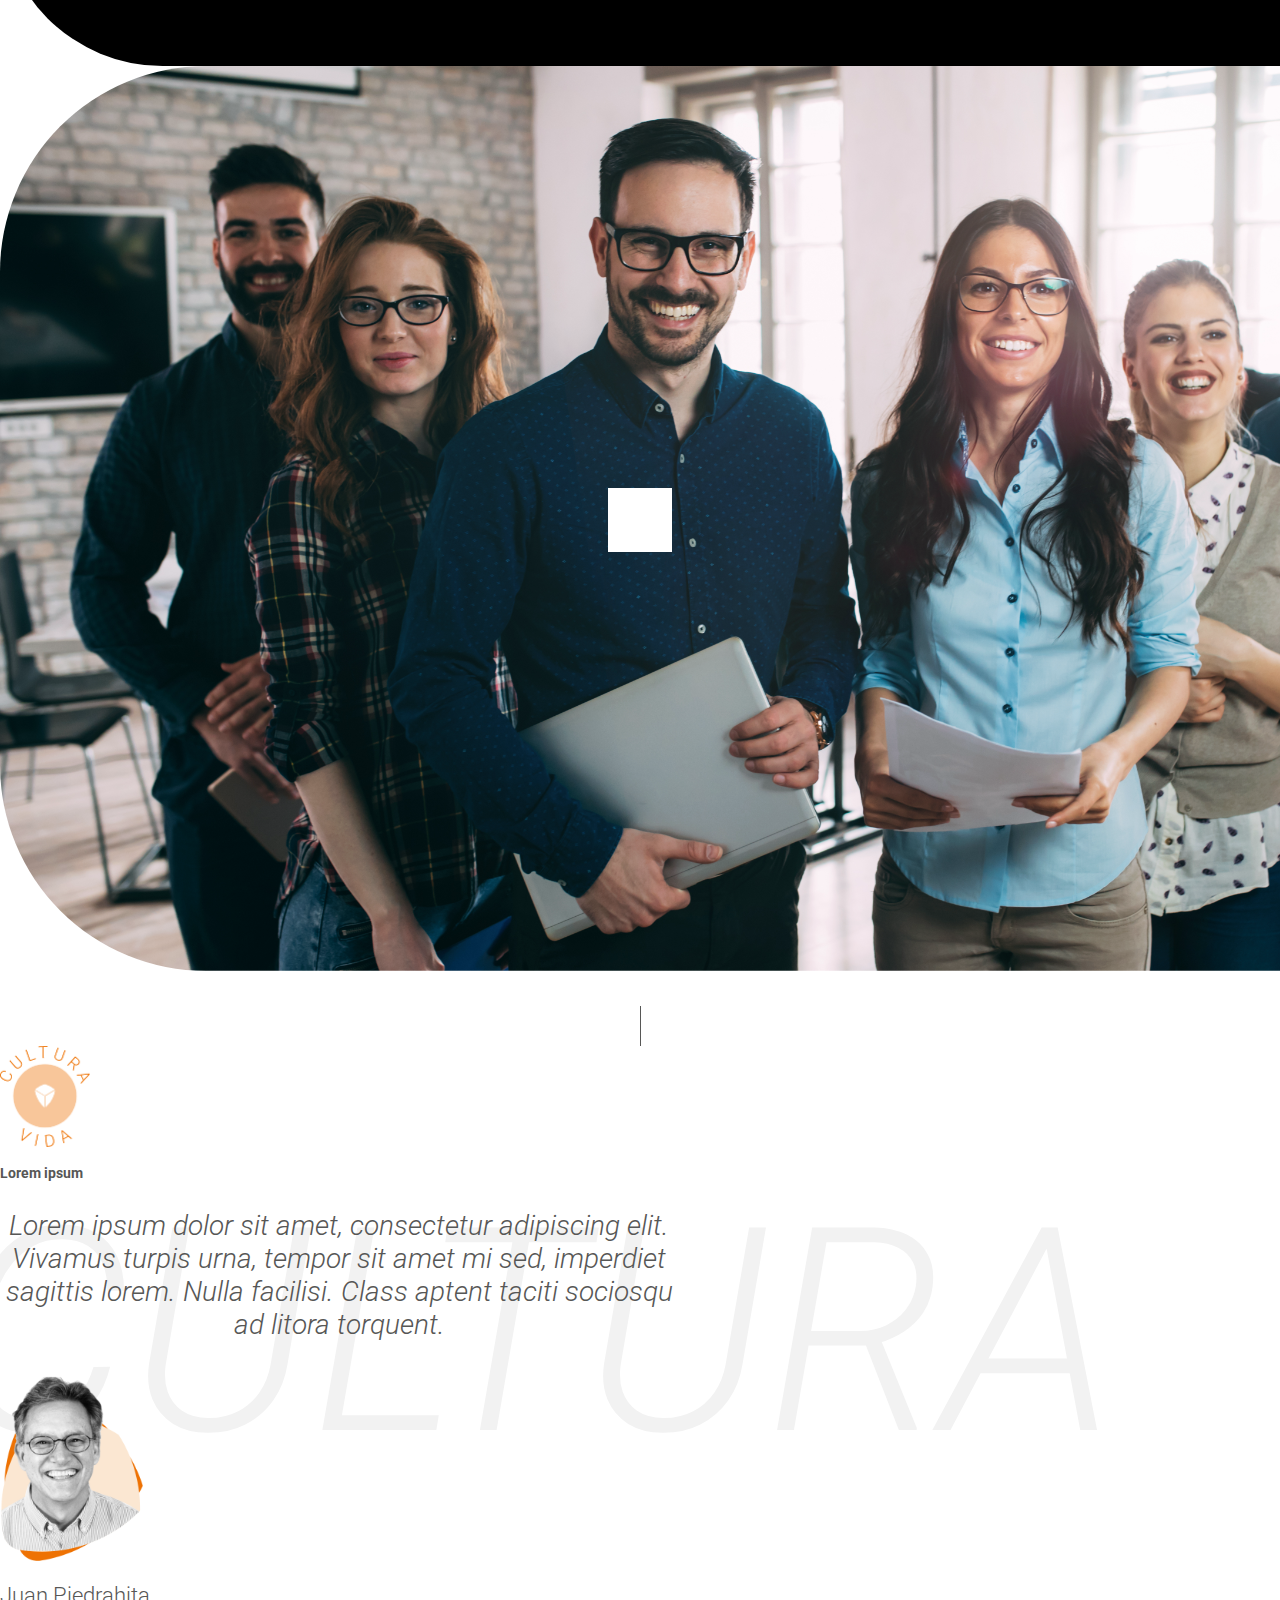
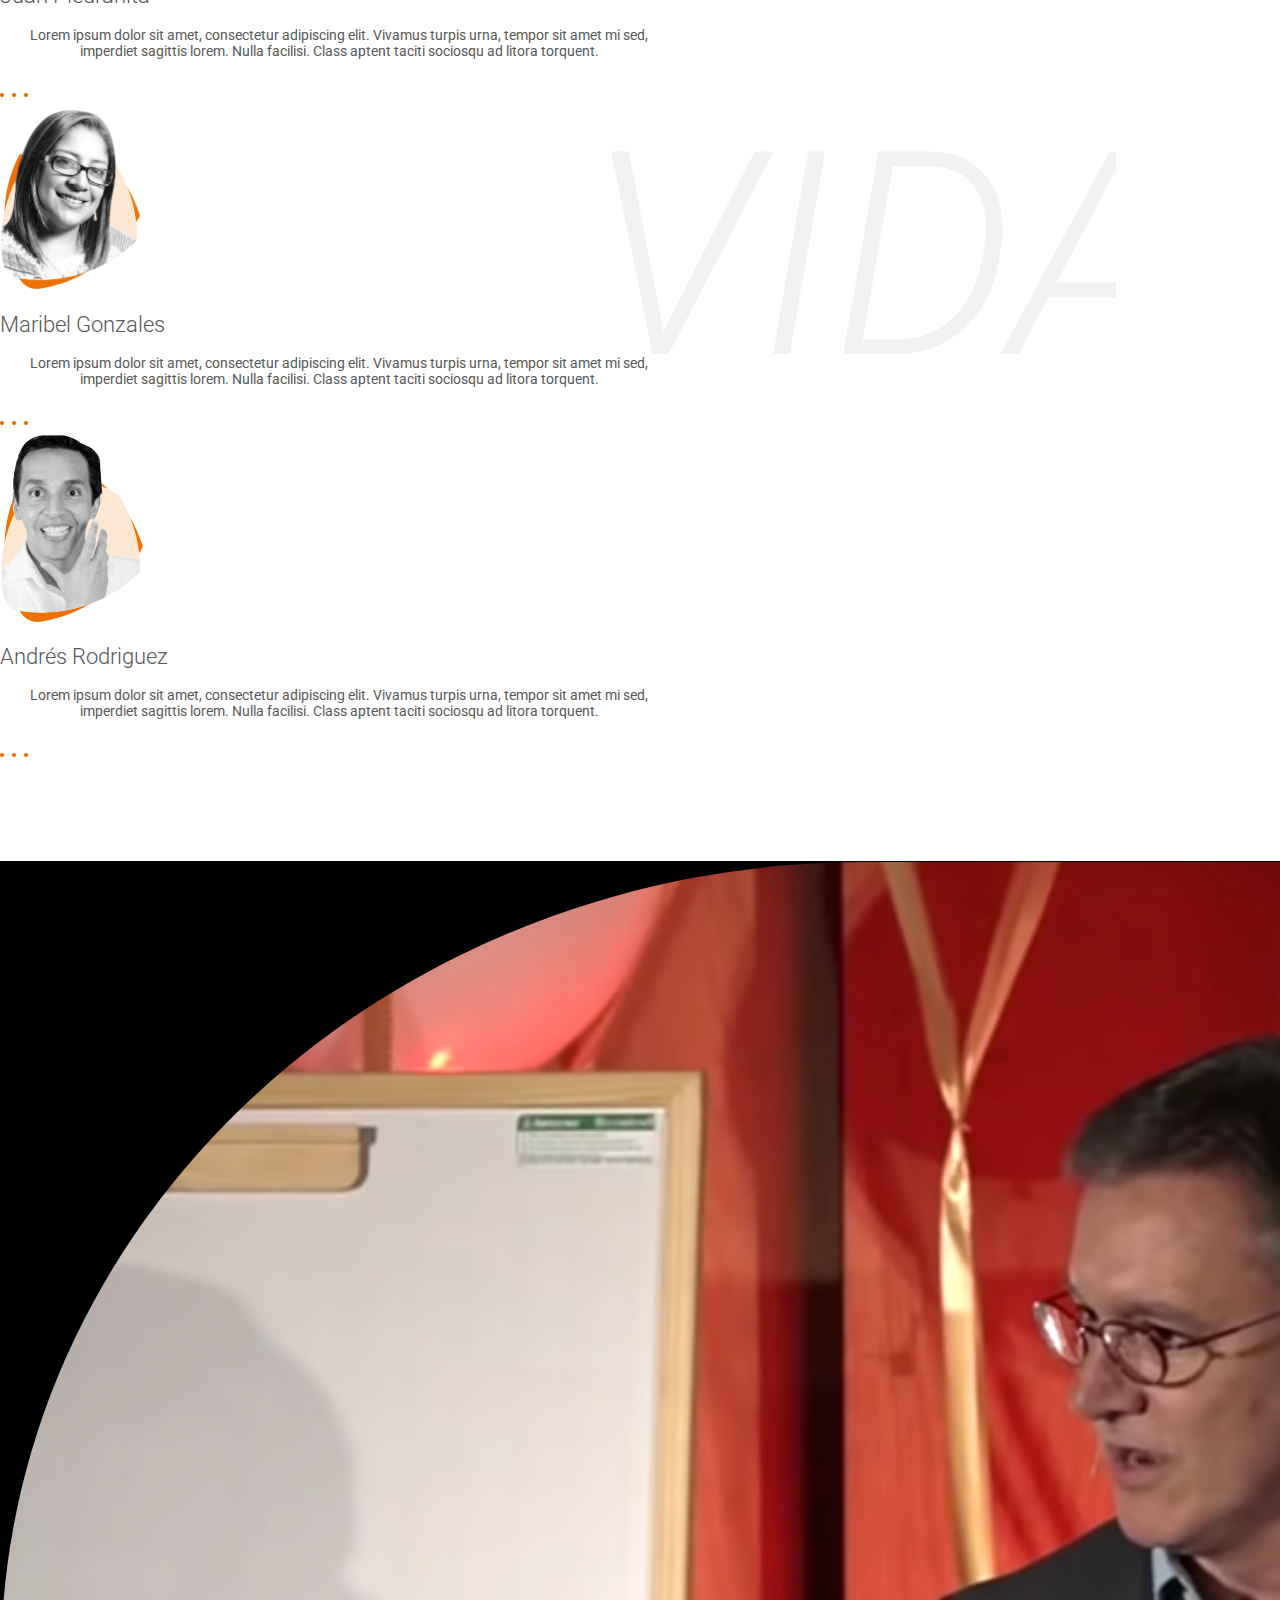
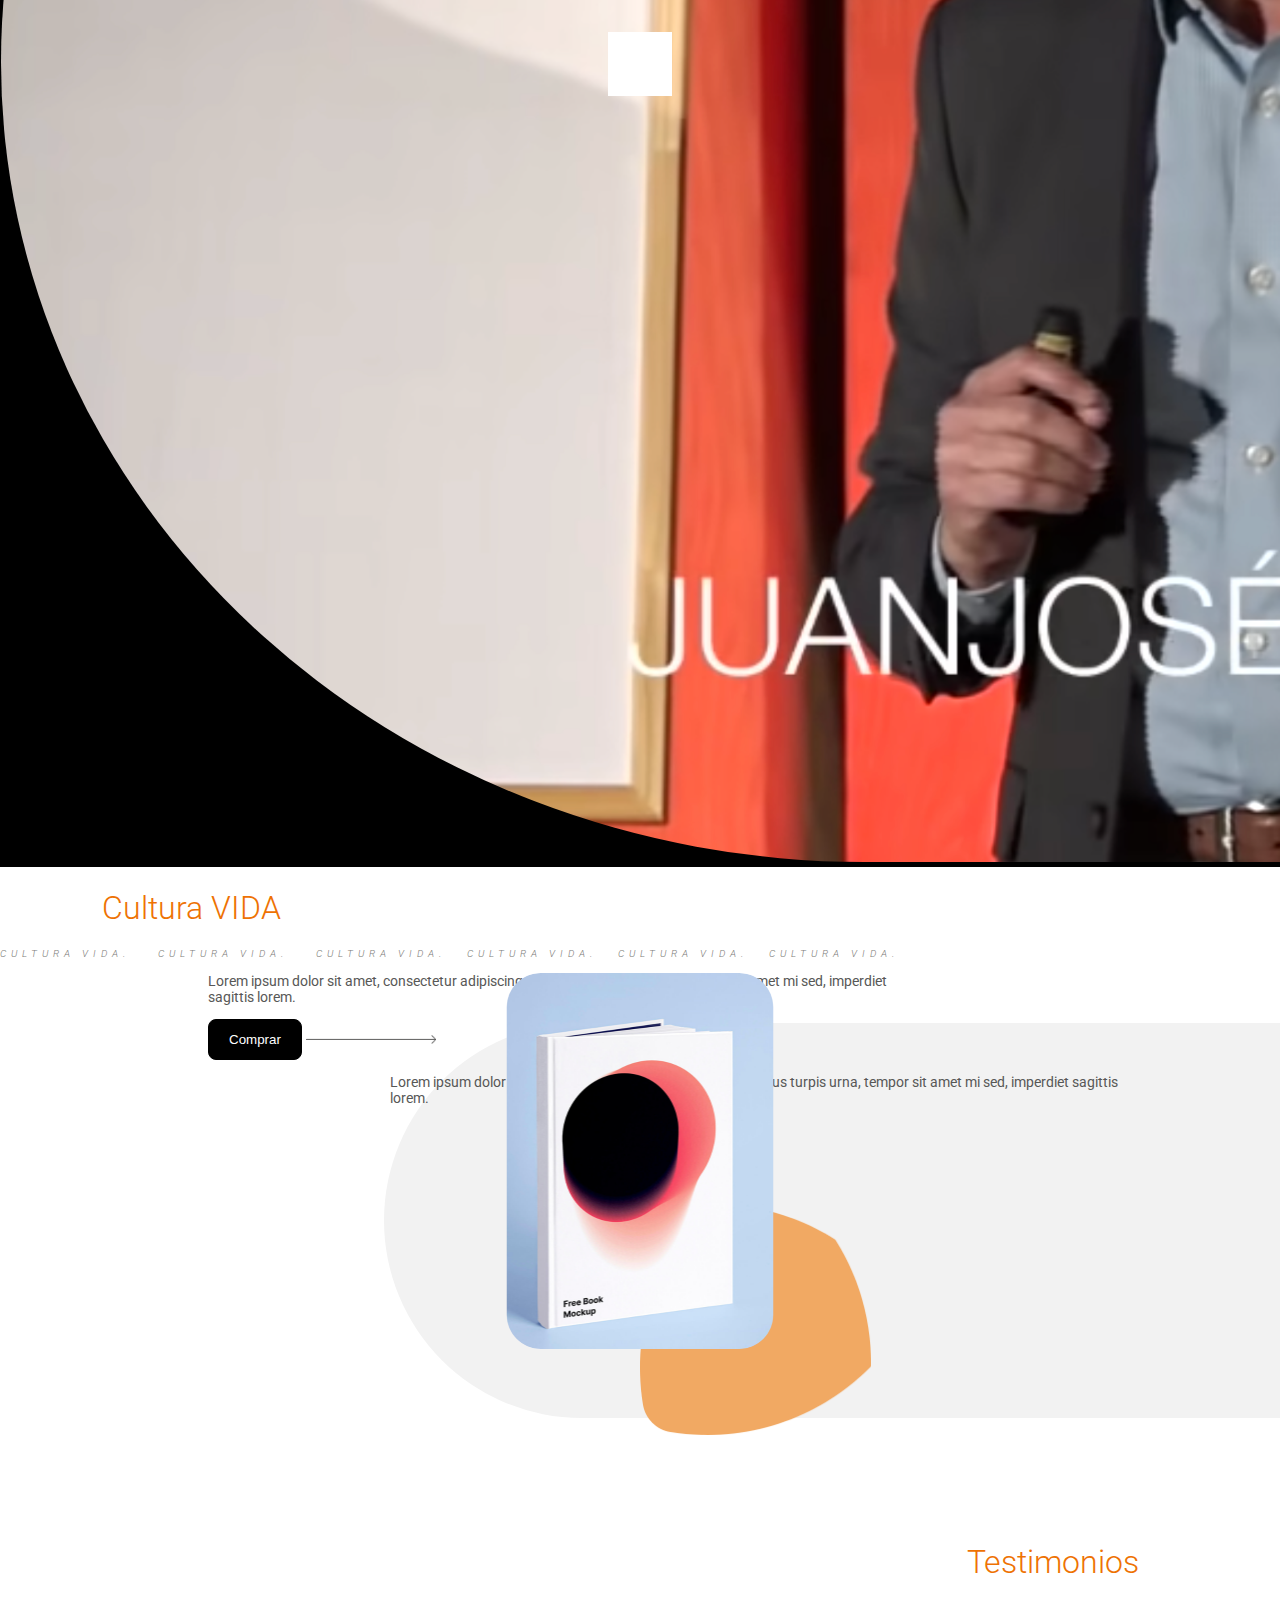
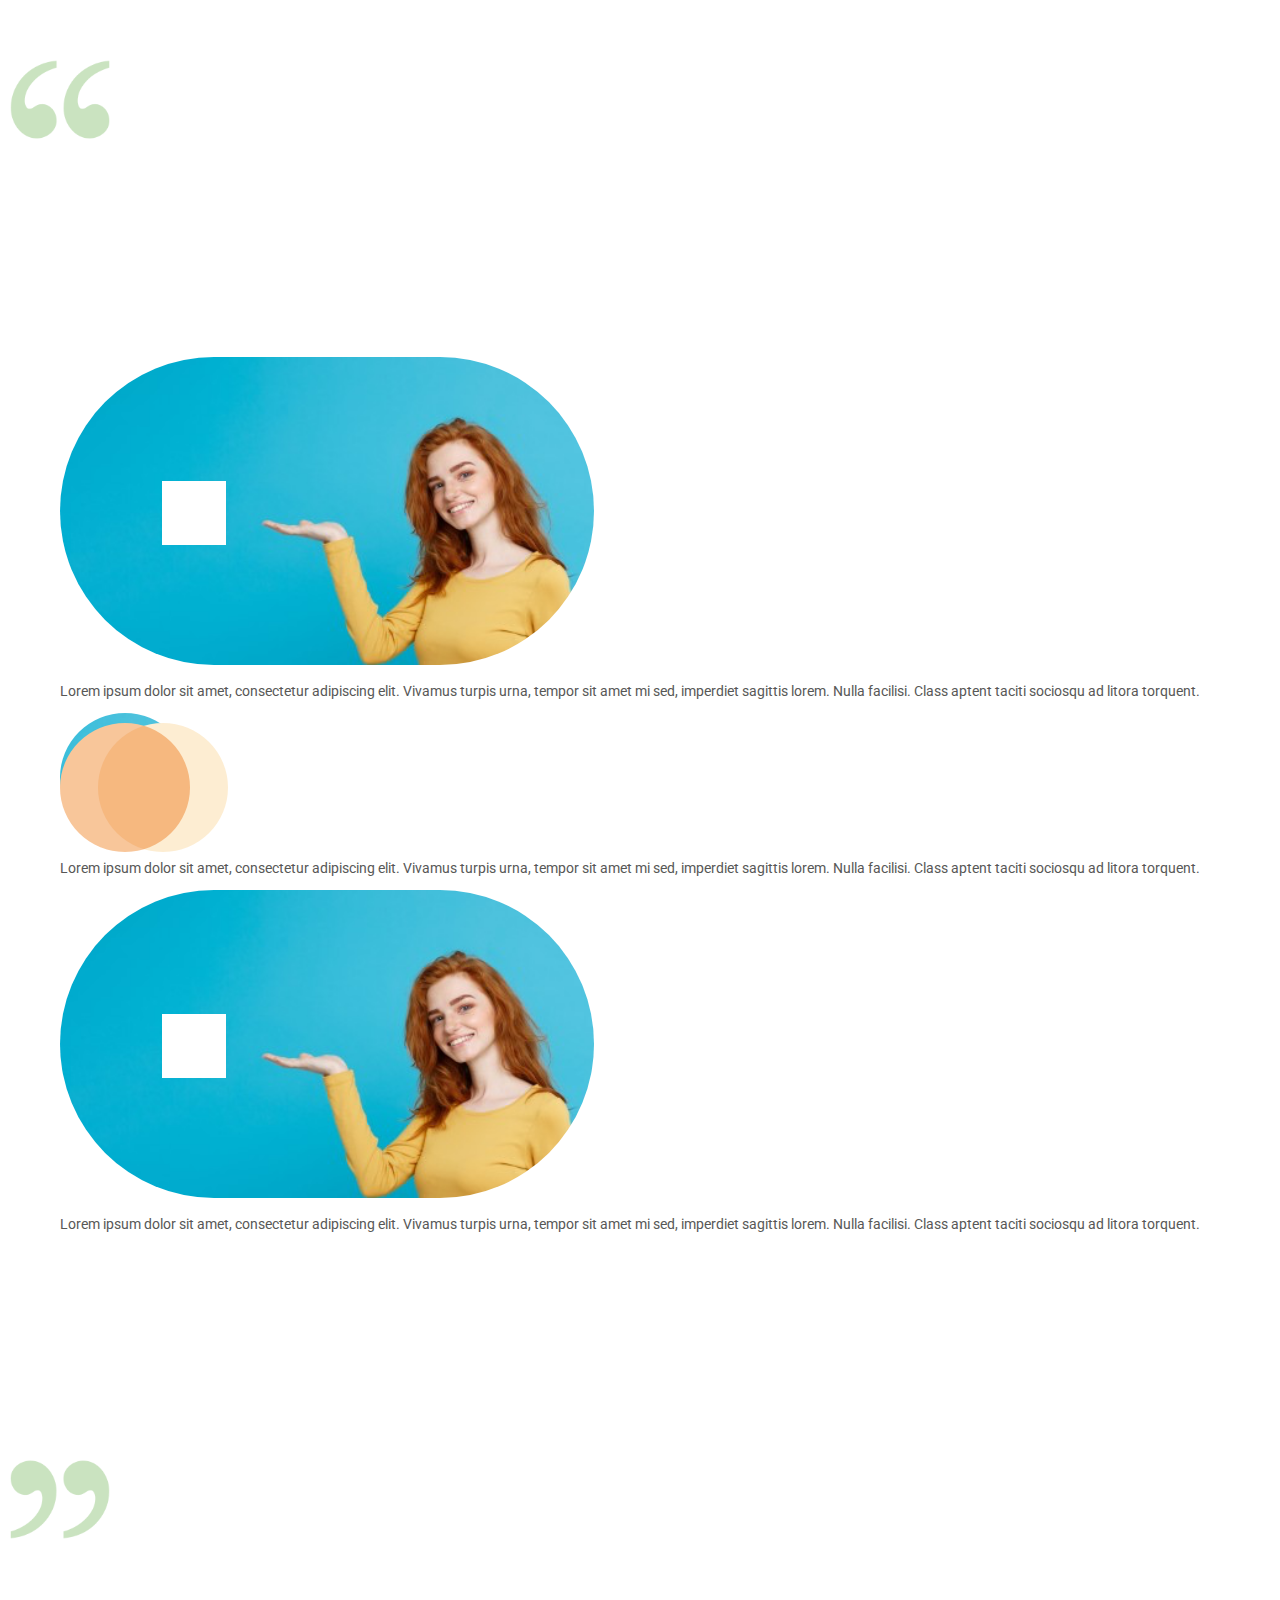
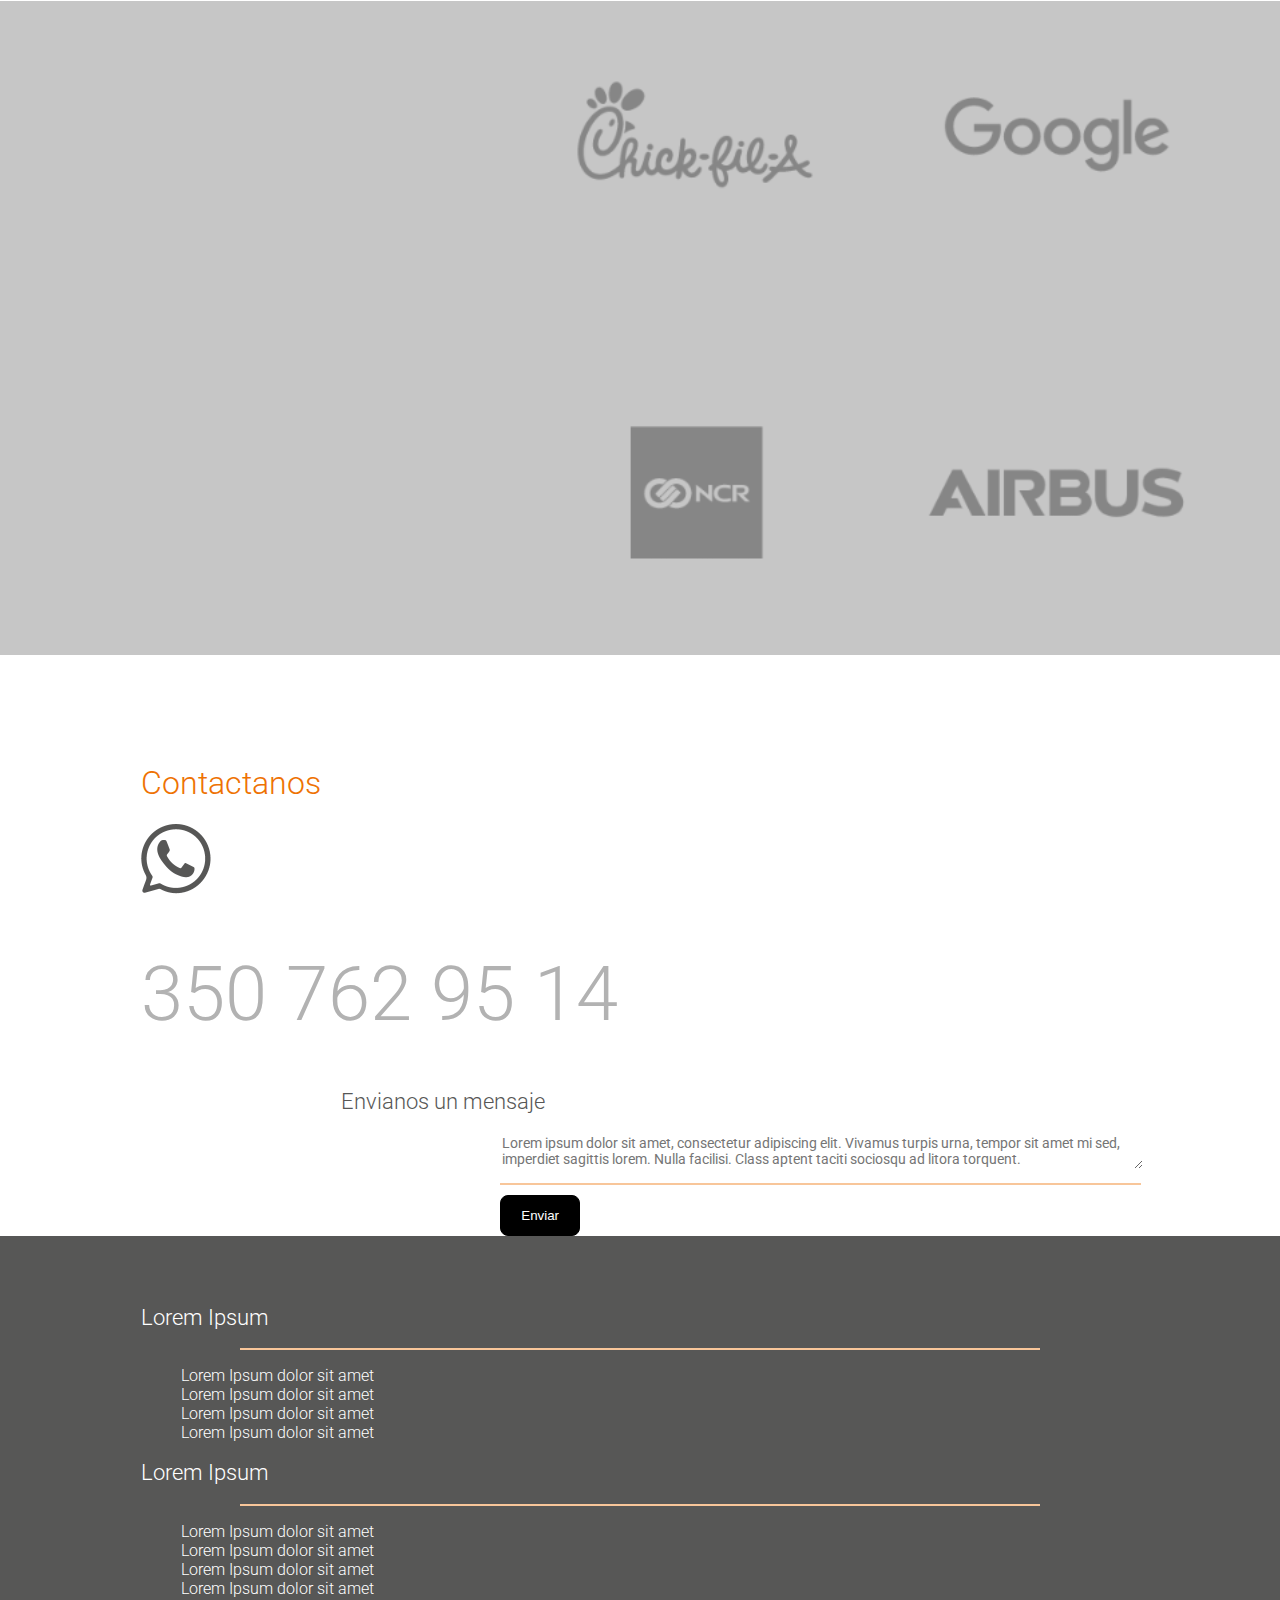
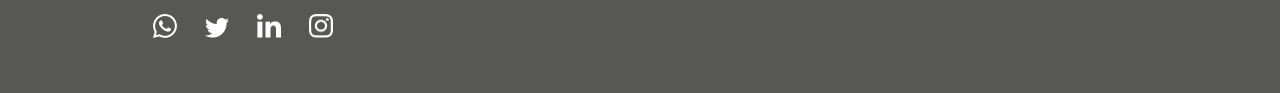
==== commit 7952d93e: "Changes in responsive desing main" ====
--- a/index.html
+++ b/index.html
@@ -156,21 +156,21 @@
       <div class="line"></div>
       <img class="logoSectiónFour py-3" src="images/logo3.png" alt="Loco Cultura Vida"/>
       <h3 class="placeholderOne py-2">Lorem ipsum</h3>
-      <p class="titleLightItalic mb-5">Lorem ipsum dolor sit amet, consectetur adipiscing elit. Vivamus turpis urna, tempor sit amet mi sed, imperdiet sagittis lorem. Nulla facilisi. Class aptent taciti sociosqu ad litora torquent.</p>
-      <div class="sectionPersonImage d-flex flex-wrap mt-5">
-        <div class="containerPersonImage col-12 col-md-4 d-flex flex-column align-items-center px-5">
+      <p class="titleLightItalic mb-1 mb-md-5">Lorem ipsum dolor sit amet, consectetur adipiscing elit. Vivamus turpis urna, tempor sit amet mi sed, imperdiet sagittis lorem. Nulla facilisi. Class aptent taciti sociosqu ad litora torquent.</p>
+      <div class="sectionPersonImage d-flex flex-wrap mt-0 mt-md-5">
+        <div class="containerPersonImage col-12 col-md-4 d-flex flex-column mt-4 mt-md-0 align-items-center px-5">
           <img class="personImage" src="images/personImageOne.png" alt="Imagen persona"/>
           <h2 class="titleTwoLight my-3 text-center">Juan Piedrahita</h2>
           <p class="pBig w-100 textPersonImage">Lorem ipsum dolor sit amet, consectetur adipiscing elit. Vivamus turpis urna, tempor sit amet mi sed, imperdiet sagittis lorem. Nulla facilisi. Class aptent taciti sociosqu ad litora torquent.</p>
           <img class="ellipsis" src="images/ellipsis.png" alt="Puntos suspensivos"/>
         </div>
-        <div class="containerPersonImage col-12 col-md-4 d-flex flex-column align-items-center px-5">
+        <div class="containerPersonImage col-12 col-md-4 d-flex flex-column mt-4 mt-md-0 align-items-center px-5">
           <img class="personImage" src="images/personImageTwo.png" alt="Imagen persona"/>
           <h2 class="titleTwoLight my-3 text-center">Maribel Gonzales</h2>
           <p class="pBig w-100 textPersonImage">Lorem ipsum dolor sit amet, consectetur adipiscing elit. Vivamus turpis urna, tempor sit amet mi sed, imperdiet sagittis lorem. Nulla facilisi. Class aptent taciti sociosqu ad litora torquent.</p>
           <img class="ellipsis" src="images/ellipsis.png" alt="Puntos suspensivos"/>
         </div>
-        <div class="containerPersonImage col-12 col-md-4 d-flex flex-column align-items-center px-5">
+        <div class="containerPersonImage col-12 col-md-4 d-flex flex-column mt-4 mt-md-0 align-items-center px-5">
           <img class="personImage" src="images/personImageThree.png" alt="Imagen persona"/>
           <h2 class="titleTwoLight my-3 text-center">Andrés Rodriguez</h2>
           <p class="pBig w-100 textPersonImage">Lorem ipsum dolor sit amet, consectetur adipiscing elit. Vivamus turpis urna, tempor sit amet mi sed, imperdiet sagittis lorem. Nulla facilisi. Class aptent taciti sociosqu ad litora torquent.</p>
@@ -191,19 +191,17 @@
     </div>
     <div class="sectionSixComprar w-100 d-flex">
       <div class="sectionSixComprarBackground"></div>
-      <div class="sectionSixComprarContents d-flex w-100">
-        <div class="sectionSixComprarTextOne col-5 d-flex flex-column justify-content-center">
+      <div class="sectionSixComprarContents d-flex flex-wrap w-100">
+        <img class="imageBackgroundProduct" src="images/imageBackgroundProduct.png" alt="Fondo del producto"/>
+        <img class="imageProduct" src="images/imageProduct.png" alt="Producto"/>
+        <div class="sectionSixComprarTextOne col-12 col-md-6 d-flex flex-column justify-content-start justify-content-md-center">
           <p class="pBig">Lorem ipsum dolor sit amet, consectetur adipiscing elit. Vivamus turpis urna, tempor sit amet mi sed, imperdiet sagittis lorem.</p>
           <div class="d-flex mt-3 justify-content-between align-items-center">
             <button class="btnPri">Comprar</button>
             <img class="arrowTwo" src="images/arrowTwo.png" alt="Flecha"/>
           </div>
         </div>
-        <div class="sectionSixComprarImagen d-flex flex-column align-items-center col-3">
-          <img class="imageProduct" src="images/imageProduct.png" alt="Producto"/>
-          <img class="imageBackgroundProduct" src="images/imageBackgroundProduct.png" alt="Fondo del producto"/>
-        </div>
-        <div class="sectionSixComprarTextTwo col-4 d-flex align-items-end">
+        <div class="sectionSixComprarTextTwo col-12 col-md-6 d-flex align-items-end mb-3">
           <p class="pBig">Lorem ipsum dolor sit amet, consectetur adipiscing elit. Vivamus turpis urna, tempor sit amet mi sed, imperdiet sagittis lorem.</p>
         </div>
       </div>
@@ -212,9 +210,9 @@
   <section class="sectionSevenInicialPage w-100">
     <h1 class="titleOneRegular">Testimonios</h1>
     <div class="d-flex">
-      <img class="quotationMark" src="images/quotationMarkOne.png" alt=""/>
-      <div class="d-flex pt-5">
-        <div class="cardSectionSevenInicialPage col-4 d-flex flex-column justify-content-center align-items-center">
+      <img class="quotationMark col-1" src="images/quotationMarkOne.png" alt=""/>
+      <div class="d-flex flex-wrap pt-5 col-10">
+        <div class="cardSectionSevenInicialPage col-12 col-md-4 d-flex flex-column justify-content-center align-items-center">
           <div class="cardImage">
             <img class="w-100 h-100" src="images/imageVideoThree.png" alt="Imagen video"/>
             <div class="divPlayTwo"></div>
@@ -222,14 +220,14 @@
           </div>
           <p class="pBig mt-4 text-center">Lorem ipsum dolor sit amet, consectetur adipiscing elit. Vivamus turpis urna, tempor sit amet mi sed, imperdiet sagittis lorem. Nulla facilisi. Class aptent taciti sociosqu ad litora torquent.</p>
         </div>
-        <div class="cardSectionSevenInicialPage col-4 d-flex flex-column justify-content-end align-items-center">
+        <div class="cardSectionSevenInicialPage col-12 col-md-4 d-flex flex-column justify-content-end align-items-center">
           <div class="cardImagePerson d-flex justify-content-center w-100">
             <img class="imageBackgroundCard h-auto" src="images/imageBackgroundCard.png" alt="Imagen fondo"/>
             <img class="imageCard h-auto" src="images/imageCard.png" alt="Imagen persona"/>
           </div>
           <p class="pBig mt-4 text-center">Lorem ipsum dolor sit amet, consectetur adipiscing elit. Vivamus turpis urna, tempor sit amet mi sed, imperdiet sagittis lorem. Nulla facilisi. Class aptent taciti sociosqu ad litora torquent.</p>
         </div>
-        <div class="cardSectionSevenInicialPage col-4 d-flex flex-column justify-content-center align-items-center">
+        <div class="cardSectionSevenInicialPage col-12 col-md-4 d-flex flex-column justify-content-center align-items-center">
           <div class="cardImage">
             <img class="w-100 h-100" src="images/imageVideoThree.png" alt="Imagen video"/>
             <div class="divPlayTwo"></div>
@@ -238,7 +236,7 @@
           <p class="pBig mt-4 text-center">Lorem ipsum dolor sit amet, consectetur adipiscing elit. Vivamus turpis urna, tempor sit amet mi sed, imperdiet sagittis lorem. Nulla facilisi. Class aptent taciti sociosqu ad litora torquent.</p>
         </div>
       </div>
-      <img class="quotationMark" src="images/quotationMarkTwo.png" alt=""/>
+      <img class="quotationMark col-1" src="images/quotationMarkTwo.png" alt=""/>
     </div>
   </section>
   <section class="sectionEightInicialPage w-100 mt-4">
@@ -269,7 +267,7 @@
   </section>
   <footer class="footerInicialPage w-100 mt-4">
     <div class="contentFooter d-flex flex-wrap">
-      <div class="col-4 mt-5 px-4">
+      <div class="col-12 col-sm-6 col-md-4 mt-2 mt-md-5 px-4">
         <h2 class="titleTwoLightWhite">Lorem Ipsum</h2>
         <div class="d-flex flex-column justify-content-end align-items-end">
           <hr class=""/>
@@ -281,7 +279,7 @@
           </ul>
         </div>
       </div>
-      <div class="col-4 mt-5 px-4">
+      <div class="col-12 col-sm-6 col-md-4 mt-2 mt-md-5 px-4">
         <h2 class="titleTwoLightWhite">Lorem Ipsum</h2>
         <div class="d-flex flex-column justify-content-end align-items-end">
           <hr class=""/>
@@ -293,7 +291,7 @@
           </ul>
         </div>
       </div>
-      <div class="col-4 px-4 ml-auto text-end flex-wrap">
+      <div class="col-12 col-md-4 px-4 mt-2 mt-md-0 ml-auto text-end flex-wrap">
         <img class="imageLogosFooter my-2" src="images/logoWhatsApp.png" alt="Whatsapp"/>
         <img class="imageLogosFooter my-2" src="images/logoTwitter.png" alt="Twitter.png"/>
         <img class="imageLogosFooter my-2" src="images/logoLinkedin.png" alt="Linkedin.png"/>
--- a/styles/main.css
+++ b/styles/main.css
@@ -510,9 +510,11 @@
   margin-left: 8%;
 }
 .sectionSixComprarContents {
-  max-width: 1920px;
+  max-width: 1440px;
   margin: auto;
   height: 100%;
+  position: relative;
+  padding: 0 160px;
 }
 .sectionSixComprar{
   position: relative;
@@ -520,7 +522,7 @@
 }
 .sectionSixComprarBackground {
   position: absolute;
-  top: 30px;
+  top: 50px;
   right: 0;
   width: 70%;
   height: 395px;
@@ -529,36 +531,33 @@
   z-index: -1;
 }
 .sectionSixComprarTextOne{
-  padding-left: 20%;
+  padding: 0 20% 0 5%;
+  z-index: 2;
 }
 .sectionSixComprarTextOne .arrowTwo{
   width: 168px;
   height: 9px;
 }
-.sectionSixComprarImagen{
-  position: relative;
-  padding: 0px 10px;
-}
-.sectionSixComprarImagen .imageProduct{
-  position: relative;
+.sectionSixComprarContents .imageProduct{
+  position: absolute;
   width: 267px;
   height: 376px;
-  z-index: 2;
   border-radius: 34px;
-}
-.sectionSixComprarImagen .imageBackgroundProduct{
-  position: relative;
-  top: -115px;
-  left: 115px;
+  transform: translate(-50%, 0%);
+  left: 50%;
+  top: 0;
+}
+.sectionSixComprarContents .imageBackgroundProduct{
+  position: absolute;
+  top: 0;
+  left: 50%;
   width: 231px;
   height: 231px;
+  transform: translate(0%, 100%);
 }
 .sectionSixComprarTextTwo{
-  padding: 50px 80px;
+  padding-left: 24%;
   z-index: 2;
-}
-.sectionSixComprarTextTwo p{
-  width: 80%;
 }
 
 /* sectionSevenInicialPage */
@@ -706,6 +705,9 @@
   .titleThreeLight{
     font-size: 76px;
   }
+  .sectionSixComprarTextOne .arrowTwo{
+    width: 130px;
+  }
 }
 @media (max-width: 1250px){
   .containerElements{
@@ -745,9 +747,11 @@
   .titleTwosectionFour {
     margin-left: 32px;
   }
+  .sectionSixComprarContents {
+    padding: 0px 100px;
+  }
   .sectionSixComprarTextOne {
-    padding-left: 13%;
-    contain: content;
+    padding-left: 3%;
   }
   .imageProduct {
     width: 100%;
@@ -761,11 +765,7 @@
     height: auto;
   }
   .sectionSixComprarTextTwo {
-    padding: 70px 96px;
-    padding-right: 70px;
-  }
-  .sectionSixComprarTextTwo p{
-    width: 100%;
+    padding-left: 26%;
   }
   .cardSectionSevenInicialPage {
     padding: 0 30px;
@@ -781,10 +781,14 @@
   .containerElementsSquareTwo {
     left: 13%;
   }
-}
-@media (max-width: 1155px){
-  .containerElementsSquareTwo {
-    left: 14%;
+  .sectionSixComprarContents {
+    padding: 0px 90px;
+  }
+  .sectionSixComprarTextOne {
+    padding-left: 0;
+  }
+  .sectionSixComprarTextTwo {
+    padding-left: 30%;
   }
 }
 @media (max-width: 1080px){
@@ -816,10 +820,27 @@
   .linkLineFooter {
     font-size: 12px;
   } 
+  .sectionSixComprarContents {
+    padding: 0px 48px;
+  }
+  .sectionSixComprarTextOne .arrowTwo {
+    width: 120px;
+  }
 }
 @media (max-width: 948px){
   .containerElementsSquareTwo {
     left: 16%;
+  }
+  .sectionSixComprarTextOne .arrowTwo {
+    width: 85px;
+  }
+  .sectionSixComprarContents .imageProduct {
+    width: 248px;
+    height: 355px;
+  }
+  .sectionSixComprarContents .imageBackgroundProduct {
+    width: 190px;
+    height: 200px;
   }
 }
 @media (max-width: 914px){
@@ -867,14 +888,6 @@
   }
   .titleTwosectionFour {
     margin-left: 18px;
-  }
-  .sectionSixComprarTextTwo {
-    padding: 80px 96px;
-    padding-right: 50px;
-    padding-top: 20px;
-  }
-  .sectionSixComprarTextOne .arrowTwo {
-    width: 122px;
   }
   .cardSectionSevenInicialPage {
     padding: 0 15px;
@@ -949,6 +962,9 @@
     max-height: 600px;
     min-height: 561px;
   }
+  .containerElements {
+    margin: 13vh 0;
+  }
   .sectionQuestions {
     margin: 5px 40px;
     padding-bottom: 131px;
@@ -999,4 +1015,99 @@
   .titleTwosectionFour {
     margin-left: -6%;
   }
+  .sectionFourInicialPage {
+    padding-bottom: 40px;
+  }
+  .sectionSixComprarContents {
+    padding: 0px 48px;
+  }
+  .sectionSixComprarTextOne {
+    padding: 0 15%;
+  }
+  .sectionSixComprarTextOne div {
+    padding-right: 20%;
+  }
+  .sectionSixComprarTextOne .arrowTwo {
+    width: 125px;
+  }
+  .sectionSixComprarContents .imageProduct {
+    position: absolute;
+    width: 170px;
+    height: 206px;
+    border-radius: 34px;
+    transform: translate(-50%, 0%);
+    left: 50%;
+    top: 30%;
+  }
+  .sectionSixComprarContents .imageBackgroundProduct {
+    position: absolute;
+    top: 34%;
+    left: 50%;
+    width: 110px;
+    height: 110px;
+    transform: translate(0%, 100%);
+  }
+  .sectionSixTitle .titleFiveLight{
+    text-align: justify;
+    margin-left: 2%;
+  }
+  .sectionSixComprarTextTwo {
+    padding-left: 30%;
+  }
+  .sectionSevenInicialPage h1 {
+    margin-right: 40px;
+    text-align: end;
+  }
+  .divSectionNineInicialPage {
+    margin: 0px 40px;
+  }
+  .sectionNineInicialPage .divForm {
+    width: 80%;
+  }
+  .contentFooter {
+    margin: 0px 40px;
+    padding: 40px 0px;
+  }
+  .sectionFiveInicialPage:hover .imageVideoTwo {
+    border-width: 20px 30px;
+  }
+}
+@media (max-width: 587px){
+  .sectionSixComprarTextOne {
+    padding: 0;
+  }
+  .sectionSixComprarTextTwo {
+    padding-left: 10%;
+  }
+  .sectionNineInicialPage .divForm {
+    width: 90%;
+  }
+}
+@media (max-width: 400px){
+  .sectionSixComprarContents .imageProduct {
+    position: absolute;
+    width: 100px;
+    height: 140px;
+    border-radius: 34px;
+    transform: translate(-50%, 0%);
+    left: 50%;
+    top: 37%;
+  }
+  .sectionSixComprarContents .imageBackgroundProduct {
+    position: absolute;
+    top: 37%;
+    left: 50%;
+    width: 80px;
+    height: 80px;
+    transform: translate(0%, 100%);
+  }
+  .sectionSixComprarTextOne .arrowTwo {
+    width: 100px;
+  }
+  .sectionNineInicialPage .divForm {
+    width: 100%;
+  }
+  .sectionFiveInicialPage:hover .imageVideoTwo {
+    border-width: 10px 20px;
+  }
 }